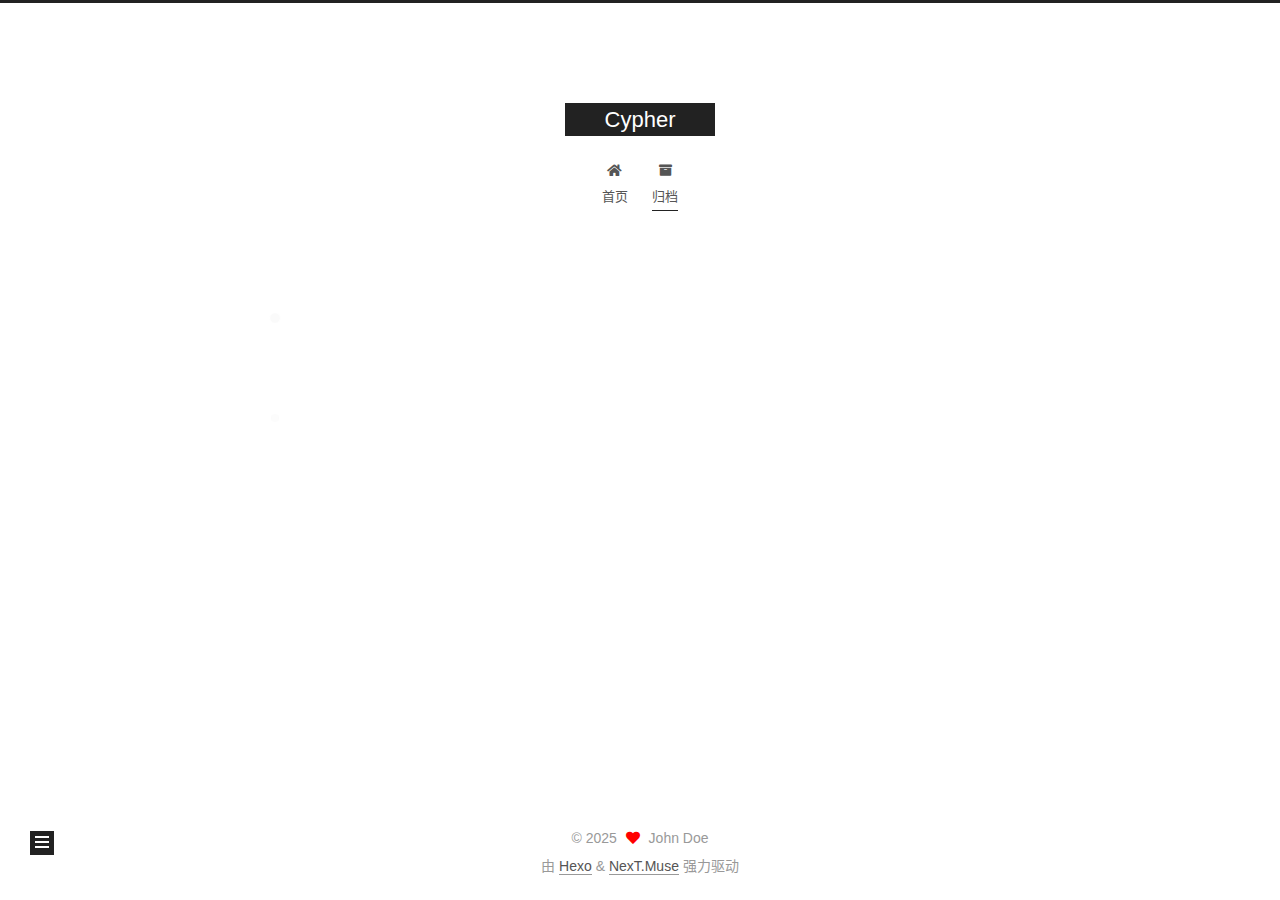
==== archives/index.html @ 7cb5dd93 "Site updated: 2025-03-25 13:28:14" ====
<!DOCTYPE html>
<html lang="zh-CN">
<head>
  <meta charset="UTF-8">
<meta name="viewport" content="width=device-width, initial-scale=1, maximum-scale=2">
<meta name="theme-color" content="#222">
<meta name="generator" content="Hexo 7.3.0">
  <link rel="apple-touch-icon" sizes="180x180" href="/images/apple-touch-icon-next.png">
  <link rel="icon" type="image/png" sizes="32x32" href="/images/favicon-32x32-next.png">
  <link rel="icon" type="image/png" sizes="16x16" href="/images/favicon-16x16-next.png">
  <link rel="mask-icon" href="/images/logo.svg" color="#222">

<link rel="stylesheet" href="/css/main.css">


<link rel="stylesheet" href="/lib/font-awesome/css/all.min.css">

<script id="hexo-configurations">
    var NexT = window.NexT || {};
    var CONFIG = {"hostname":"example.com","root":"/","scheme":"Muse","version":"7.8.0","exturl":false,"sidebar":{"position":"left","display":"post","padding":18,"offset":12,"onmobile":false},"copycode":{"enable":false,"show_result":false,"style":null},"back2top":{"enable":true,"sidebar":false,"scrollpercent":false},"bookmark":{"enable":false,"color":"#222","save":"auto"},"fancybox":false,"mediumzoom":false,"lazyload":false,"pangu":false,"comments":{"style":"tabs","active":null,"storage":true,"lazyload":false,"nav":null},"algolia":{"hits":{"per_page":10},"labels":{"input_placeholder":"Search for Posts","hits_empty":"We didn't find any results for the search: ${query}","hits_stats":"${hits} results found in ${time} ms"}},"localsearch":{"enable":false,"trigger":"auto","top_n_per_article":1,"unescape":false,"preload":false},"motion":{"enable":true,"async":false,"transition":{"post_block":"fadeIn","post_header":"slideDownIn","post_body":"slideDownIn","coll_header":"slideLeftIn","sidebar":"slideUpIn"}}};
  </script>

  <meta property="og:type" content="website">
<meta property="og:title" content="Cypher">
<meta property="og:url" content="http://example.com/archives/index.html">
<meta property="og:site_name" content="Cypher">
<meta property="og:locale" content="zh_CN">
<meta property="article:author" content="John Doe">
<meta name="twitter:card" content="summary">

<link rel="canonical" href="http://example.com/archives/">


<script id="page-configurations">
  // https://hexo.io/docs/variables.html
  CONFIG.page = {
    sidebar: "",
    isHome : false,
    isPost : false,
    lang   : 'zh-CN'
  };
</script>

  <title>归档 | Cypher</title>
  






  <noscript>
  <style>
  .use-motion .brand,
  .use-motion .menu-item,
  .sidebar-inner,
  .use-motion .post-block,
  .use-motion .pagination,
  .use-motion .comments,
  .use-motion .post-header,
  .use-motion .post-body,
  .use-motion .collection-header { opacity: initial; }

  .use-motion .site-title,
  .use-motion .site-subtitle {
    opacity: initial;
    top: initial;
  }

  .use-motion .logo-line-before i { left: initial; }
  .use-motion .logo-line-after i { right: initial; }
  </style>
</noscript>

</head>

<body itemscope itemtype="http://schema.org/WebPage">
  <div class="container use-motion">
    <div class="headband"></div>

    <header class="header" itemscope itemtype="http://schema.org/WPHeader">
      <div class="header-inner"><div class="site-brand-container">
  <div class="site-nav-toggle">
    <div class="toggle" aria-label="切换导航栏">
      <span class="toggle-line toggle-line-first"></span>
      <span class="toggle-line toggle-line-middle"></span>
      <span class="toggle-line toggle-line-last"></span>
    </div>
  </div>

  <div class="site-meta">

    <a href="/" class="brand" rel="start">
      <span class="logo-line-before"><i></i></span>
      <h1 class="site-title">Cypher</h1>
      <span class="logo-line-after"><i></i></span>
    </a>
  </div>

  <div class="site-nav-right">
    <div class="toggle popup-trigger">
    </div>
  </div>
</div>




<nav class="site-nav">
  <ul id="menu" class="main-menu menu">
        <li class="menu-item menu-item-home">

    <a href="/" rel="section"><i class="fa fa-home fa-fw"></i>首页</a>

  </li>
        <li class="menu-item menu-item-archives">

    <a href="/archives/" rel="section"><i class="fa fa-archive fa-fw"></i>归档</a>

  </li>
  </ul>
</nav>




</div>
    </header>

    
  <div class="back-to-top">
    <i class="fa fa-arrow-up"></i>
    <span>0%</span>
  </div>


    <main class="main">
      <div class="main-inner">
        <div class="content-wrap">
          

          <div class="content archive">
            

  
  
  
  <div class="post-block">
    <div class="posts-collapse">
      <div class="collection-title">
        <span class="collection-header">嗯..! 目前共计 2 篇日志。 继续努力。</span>
      </div>

      
    <div class="collection-year">
      <span class="collection-header">2025</span>
    </div>

  <article itemscope itemtype="http://schema.org/Article">
    <header class="post-header">

      <div class="post-meta">
        <time itemprop="dateCreated"
              datetime="2025-03-24T23:47:18+08:00"
              content="2025-03-24">
          03-24
        </time>
      </div>

      <div class="post-title">
          <a class="post-title-link" href="/2025/03/24/first-blog/" itemprop="url">
            <span itemprop="name">first blog</span>
          </a>
      </div>

    </header>
  </article>

  <article itemscope itemtype="http://schema.org/Article">
    <header class="post-header">

      <div class="post-meta">
        <time itemprop="dateCreated"
              datetime="2025-03-24T23:26:18+08:00"
              content="2025-03-24">
          03-24
        </time>
      </div>

      <div class="post-title">
          <a class="post-title-link" href="/2025/03/24/hello-world/" itemprop="url">
            <span itemprop="name">Hello World</span>
          </a>
      </div>

    </header>
  </article>


    </div>
  </div>
  
  
  

  



          </div>
          

<script>
  window.addEventListener('tabs:register', () => {
    let { activeClass } = CONFIG.comments;
    if (CONFIG.comments.storage) {
      activeClass = localStorage.getItem('comments_active') || activeClass;
    }
    if (activeClass) {
      let activeTab = document.querySelector(`a[href="#comment-${activeClass}"]`);
      if (activeTab) {
        activeTab.click();
      }
    }
  });
  if (CONFIG.comments.storage) {
    window.addEventListener('tabs:click', event => {
      if (!event.target.matches('.tabs-comment .tab-content .tab-pane')) return;
      let commentClass = event.target.classList[1];
      localStorage.setItem('comments_active', commentClass);
    });
  }
</script>

        </div>
          
  
  <div class="toggle sidebar-toggle">
    <span class="toggle-line toggle-line-first"></span>
    <span class="toggle-line toggle-line-middle"></span>
    <span class="toggle-line toggle-line-last"></span>
  </div>

  <aside class="sidebar">
    <div class="sidebar-inner">

      <ul class="sidebar-nav motion-element">
        <li class="sidebar-nav-toc">
          文章目录
        </li>
        <li class="sidebar-nav-overview">
          站点概览
        </li>
      </ul>

      <!--noindex-->
      <div class="post-toc-wrap sidebar-panel">
      </div>
      <!--/noindex-->

      <div class="site-overview-wrap sidebar-panel">
        <div class="site-author motion-element" itemprop="author" itemscope itemtype="http://schema.org/Person">
  <p class="site-author-name" itemprop="name">John Doe</p>
  <div class="site-description" itemprop="description"></div>
</div>
<div class="site-state-wrap motion-element">
  <nav class="site-state">
      <div class="site-state-item site-state-posts">
          <a href="/archives/">
        
          <span class="site-state-item-count">2</span>
          <span class="site-state-item-name">日志</span>
        </a>
      </div>
  </nav>
</div>



      </div>

    </div>
  </aside>
  <div id="sidebar-dimmer"></div>


      </div>
    </main>

    <footer class="footer">
      <div class="footer-inner">
        

        

<div class="copyright">
  
  &copy; 
  <span itemprop="copyrightYear">2025</span>
  <span class="with-love">
    <i class="fa fa-heart"></i>
  </span>
  <span class="author" itemprop="copyrightHolder">John Doe</span>
</div>
  <div class="powered-by">由 <a href="https://hexo.io/" class="theme-link" rel="noopener" target="_blank">Hexo</a> & <a href="https://muse.theme-next.org/" class="theme-link" rel="noopener" target="_blank">NexT.Muse</a> 强力驱动
  </div>

        








      </div>
    </footer>
  </div>

  
  <script src="/lib/anime.min.js"></script>
  <script src="/lib/velocity/velocity.min.js"></script>
  <script src="/lib/velocity/velocity.ui.min.js"></script>

<script src="/js/utils.js"></script>

<script src="/js/motion.js"></script>


<script src="/js/schemes/muse.js"></script>


<script src="/js/next-boot.js"></script>




  















  

  

</body>
</html>
---- css/main.css ----
:root {
  --body-bg-color: #fff;
  --content-bg-color: #fff;
  --card-bg-color: #f5f5f5;
  --text-color: #555;
  --blockquote-color: #666;
  --link-color: #555;
  --link-hover-color: #222;
  --brand-color: #fff;
  --brand-hover-color: #fff;
  --table-row-odd-bg-color: #f9f9f9;
  --table-row-hover-bg-color: #f5f5f5;
  --menu-item-bg-color: #f5f5f5;
  --btn-default-bg: #222;
  --btn-default-color: #fff;
  --btn-default-border-color: #222;
  --btn-default-hover-bg: #fff;
  --btn-default-hover-color: #222;
  --btn-default-hover-border-color: #222;
}
html {
  line-height: 1.15; /* 1 */
  -webkit-text-size-adjust: 100%; /* 2 */
}
body {
  margin: 0;
}
main {
  display: block;
}
h1 {
  font-size: 2em;
  margin: 0.67em 0;
}
hr {
  box-sizing: content-box; /* 1 */
  height: 0; /* 1 */
  overflow: visible; /* 2 */
}
pre {
  font-family: monospace, monospace; /* 1 */
  font-size: 1em; /* 2 */
}
a {
  background: transparent;
}
abbr[title] {
  border-bottom: none; /* 1 */
  text-decoration: underline; /* 2 */
  text-decoration: underline dotted; /* 2 */
}
b,
strong {
  font-weight: bolder;
}
code,
kbd,
samp {
  font-family: monospace, monospace; /* 1 */
  font-size: 1em; /* 2 */
}
small {
  font-size: 80%;
}
sub,
sup {
  font-size: 75%;
  line-height: 0;
  position: relative;
  vertical-align: baseline;
}
sub {
  bottom: -0.25em;
}
sup {
  top: -0.5em;
}
img {
  border-style: none;
}
button,
input,
optgroup,
select,
textarea {
  font-family: inherit; /* 1 */
  font-size: 100%; /* 1 */
  line-height: 1.15; /* 1 */
  margin: 0; /* 2 */
}
button,
input {
/* 1 */
  overflow: visible;
}
button,
select {
/* 1 */
  text-transform: none;
}
button,
[type='button'],
[type='reset'],
[type='submit'] {
  -webkit-appearance: button;
}
button::-moz-focus-inner,
[type='button']::-moz-focus-inner,
[type='reset']::-moz-focus-inner,
[type='submit']::-moz-focus-inner {
  border-style: none;
  padding: 0;
}
button:-moz-focusring,
[type='button']:-moz-focusring,
[type='reset']:-moz-focusring,
[type='submit']:-moz-focusring {
  outline: 1px dotted ButtonText;
}
fieldset {
  padding: 0.35em 0.75em 0.625em;
}
legend {
  box-sizing: border-box; /* 1 */
  color: inherit; /* 2 */
  display: table; /* 1 */
  max-width: 100%; /* 1 */
  padding: 0; /* 3 */
  white-space: normal; /* 1 */
}
progress {
  vertical-align: baseline;
}
textarea {
  overflow: auto;
}
[type='checkbox'],
[type='radio'] {
  box-sizing: border-box; /* 1 */
  padding: 0; /* 2 */
}
[type='number']::-webkit-inner-spin-button,
[type='number']::-webkit-outer-spin-button {
  height: auto;
}
[type='search'] {
  outline-offset: -2px; /* 2 */
  -webkit-appearance: textfield; /* 1 */
}
[type='search']::-webkit-search-decoration {
  -webkit-appearance: none;
}
::-webkit-file-upload-button {
  font: inherit; /* 2 */
  -webkit-appearance: button; /* 1 */
}
details {
  display: block;
}
summary {
  display: list-item;
}
template {
  display: none;
}
[hidden] {
  display: none;
}
::selection {
  background: #262a30;
  color: #eee;
}
html,
body {
  height: 100%;
}
body {
  background: var(--body-bg-color);
  color: var(--text-color);
  font-family: 'Lato', "PingFang SC", "Microsoft YaHei", sans-serif;
  font-size: 1em;
  line-height: 2;
}
@media (max-width: 991px) {
  body {
    padding-left: 0 !important;
    padding-right: 0 !important;
  }
}
h1,
h2,
h3,
h4,
h5,
h6 {
  font-family: 'Lato', "PingFang SC", "Microsoft YaHei", sans-serif;
  font-weight: bold;
  line-height: 1.5;
  margin: 20px 0 15px;
}
h1 {
  font-size: 1.5em;
}
h2 {
  font-size: 1.375em;
}
h3 {
  font-size: 1.25em;
}
h4 {
  font-size: 1.125em;
}
h5 {
  font-size: 1em;
}
h6 {
  font-size: 0.875em;
}
p {
  margin: 0 0 20px 0;
}
a,
span.exturl {
  border-bottom: 1px solid #999;
  color: var(--link-color);
  outline: 0;
  text-decoration: none;
  overflow-wrap: break-word;
  word-wrap: break-word;
  cursor: pointer;
}
a:hover,
span.exturl:hover {
  border-bottom-color: var(--link-hover-color);
  color: var(--link-hover-color);
}
iframe,
img,
video {
  display: block;
  margin-left: auto;
  margin-right: auto;
  max-width: 100%;
}
hr {
  background-image: repeating-linear-gradient(-45deg, #ddd, #ddd 4px, transparent 4px, transparent 8px);
  border: 0;
  height: 3px;
  margin: 40px 0;
}
blockquote {
  border-left: 4px solid #ddd;
  color: var(--blockquote-color);
  margin: 0;
  padding: 0 15px;
}
blockquote cite::before {
  content: '-';
  padding: 0 5px;
}
dt {
  font-weight: bold;
}
dd {
  margin: 0;
  padding: 0;
}
kbd {
  background-color: #f5f5f5;
  background-image: linear-gradient(#eee, #fff, #eee);
  border: 1px solid #ccc;
  border-radius: 0.2em;
  box-shadow: 0.1em 0.1em 0.2em rgba(0,0,0,0.1);
  color: #555;
  font-family: inherit;
  padding: 0.1em 0.3em;
  white-space: nowrap;
}
.table-container {
  overflow: auto;
}
table {
  border-collapse: collapse;
  border-spacing: 0;
  font-size: 0.875em;
  margin: 0 0 20px 0;
  width: 100%;
}
tbody tr:nth-of-type(odd) {
  background: var(--table-row-odd-bg-color);
}
tbody tr:hover {
  background: var(--table-row-hover-bg-color);
}
caption,
th,
td {
  font-weight: normal;
  padding: 8px;
  vertical-align: middle;
}
th,
td {
  border: 1px solid #ddd;
  border-bottom: 3px solid #ddd;
}
th {
  font-weight: 700;
  padding-bottom: 10px;
}
td {
  border-bottom-width: 1px;
}
.btn {
  background: var(--btn-default-bg);
  border: 2px solid var(--btn-default-border-color);
  border-radius: 0;
  color: var(--btn-default-color);
  display: inline-block;
  font-size: 0.875em;
  line-height: 2;
  padding: 0 20px;
  text-decoration: none;
  transition-property: background-color;
  transition-delay: 0s;
  transition-duration: 0.2s;
  transition-timing-function: ease-in-out;
}
.btn:hover {
  background: var(--btn-default-hover-bg);
  border-color: var(--btn-default-hover-border-color);
  color: var(--btn-default-hover-color);
}
.btn + .btn {
  margin: 0 0 8px 8px;
}
.btn .fa-fw {
  text-align: left;
  width: 1.285714285714286em;
}
.toggle {
  line-height: 0;
}
.toggle .toggle-line {
  background: #fff;
  display: inline-block;
  height: 2px;
  left: 0;
  position: relative;
  top: 0;
  transition: all 0.4s;
  vertical-align: top;
  width: 100%;
}
.toggle .toggle-line:not(:first-child) {
  margin-top: 3px;
}
.toggle.toggle-arrow .toggle-line-first {
  left: 50%;
  top: 2px;
  transform: rotate(45deg);
  width: 50%;
}
.toggle.toggle-arrow .toggle-line-middle {
  left: 2px;
  width: 90%;
}
.toggle.toggle-arrow .toggle-line-last {
  left: 50%;
  top: -2px;
  transform: rotate(-45deg);
  width: 50%;
}
.toggle.toggle-close .toggle-line-first {
  transform: rotate(-45deg);
  top: 5px;
}
.toggle.toggle-close .toggle-line-middle {
  opacity: 0;
}
.toggle.toggle-close .toggle-line-last {
  transform: rotate(45deg);
  top: -5px;
}
.highlight,
pre {
  background: #f7f7f7;
  color: #4d4d4c;
  line-height: 1.6;
  margin: 0 auto 20px;
}
pre,
code {
  font-family: consolas, Menlo, monospace, "PingFang SC", "Microsoft YaHei";
}
code {
  background: #eee;
  border-radius: 3px;
  color: #555;
  padding: 2px 4px;
  overflow-wrap: break-word;
  word-wrap: break-word;
}
.highlight *::selection {
  background: #d6d6d6;
}
.highlight pre {
  border: 0;
  margin: 0;
  padding: 10px 0;
}
.highlight table {
  border: 0;
  margin: 0;
  width: auto;
}
.highlight td {
  border: 0;
  padding: 0;
}
.highlight figcaption {
  background: #eff2f3;
  color: #4d4d4c;
  display: flex;
  font-size: 0.875em;
  justify-content: space-between;
  line-height: 1.2;
  padding: 0.5em;
}
.highlight figcaption a {
  color: #4d4d4c;
}
.highlight figcaption a:hover {
  border-bottom-color: #4d4d4c;
}
.highlight .gutter {
  -moz-user-select: none;
  -ms-user-select: none;
  -webkit-user-select: none;
  user-select: none;
}
.highlight .gutter pre {
  background: #eff2f3;
  color: #869194;
  padding-left: 10px;
  padding-right: 10px;
  text-align: right;
}
.highlight .code pre {
  background: #f7f7f7;
  padding-left: 10px;
  width: 100%;
}
.gist table {
  width: auto;
}
.gist table td {
  border: 0;
}
pre {
  overflow: auto;
  padding: 10px;
}
pre code {
  background: none;
  color: #4d4d4c;
  font-size: 0.875em;
  padding: 0;
  text-shadow: none;
}
pre .deletion {
  background: #fdd;
}
pre .addition {
  background: #dfd;
}
pre .meta {
  color: #eab700;
  -moz-user-select: none;
  -ms-user-select: none;
  -webkit-user-select: none;
  user-select: none;
}
pre .comment {
  color: #8e908c;
}
pre .variable,
pre .attribute,
pre .tag,
pre .name,
pre .regexp,
pre .ruby .constant,
pre .xml .tag .title,
pre .xml .pi,
pre .xml .doctype,
pre .html .doctype,
pre .css .id,
pre .css .class,
pre .css .pseudo {
  color: #c82829;
}
pre .number,
pre .preprocessor,
pre .built_in,
pre .builtin-name,
pre .literal,
pre .params,
pre .constant,
pre .command {
  color: #f5871f;
}
pre .ruby .class .title,
pre .css .rules .attribute,
pre .string,
pre .symbol,
pre .value,
pre .inheritance,
pre .header,
pre .ruby .symbol,
pre .xml .cdata,
pre .special,
pre .formula {
  color: #718c00;
}
pre .title,
pre .css .hexcolor {
  color: #3e999f;
}
pre .function,
pre .python .decorator,
pre .python .title,
pre .ruby .function .title,
pre .ruby .title .keyword,
pre .perl .sub,
pre .javascript .title,
pre .coffeescript .title {
  color: #4271ae;
}
pre .keyword,
pre .javascript .function {
  color: #8959a8;
}
.blockquote-center {
  border-left: none;
  margin: 40px 0;
  padding: 0;
  position: relative;
  text-align: center;
}
.blockquote-center .fa {
  display: block;
  opacity: 0.6;
  position: absolute;
  width: 100%;
}
.blockquote-center .fa-quote-left {
  border-top: 1px solid #ccc;
  text-align: left;
  top: -20px;
}
.blockquote-center .fa-quote-right {
  border-bottom: 1px solid #ccc;
  text-align: right;
  bottom: -20px;
}
.blockquote-center p,
.blockquote-center div {
  text-align: center;
}
.post-body .group-picture img {
  margin: 0 auto;
  padding: 0 3px;
}
.group-picture-row {
  margin-bottom: 6px;
  overflow: hidden;
}
.group-picture-column {
  float: left;
  margin-bottom: 10px;
}
.post-body .label {
  color: #555;
  display: inline;
  padding: 0 2px;
}
.post-body .label.default {
  background: #f0f0f0;
}
.post-body .label.primary {
  background: #efe6f7;
}
.post-body .label.info {
  background: #e5f2f8;
}
.post-body .label.success {
  background: #e7f4e9;
}
.post-body .label.warning {
  background: #fcf6e1;
}
.post-body .label.danger {
  background: #fae8eb;
}
.post-body .tabs {
  margin-bottom: 20px;
}
.post-body .tabs,
.tabs-comment {
  display: block;
  padding-top: 10px;
  position: relative;
}
.post-body .tabs ul.nav-tabs,
.tabs-comment ul.nav-tabs {
  display: flex;
  flex-wrap: wrap;
  margin: 0;
  margin-bottom: -1px;
  padding: 0;
}
@media (max-width: 413px) {
  .post-body .tabs ul.nav-tabs,
  .tabs-comment ul.nav-tabs {
    display: block;
    margin-bottom: 5px;
  }
}
.post-body .tabs ul.nav-tabs li.tab,
.tabs-comment ul.nav-tabs li.tab {
  border-bottom: 1px solid #ddd;
  border-left: 1px solid transparent;
  border-right: 1px solid transparent;
  border-top: 3px solid transparent;
  flex-grow: 1;
  list-style-type: none;
  border-radius: 0 0 0 0;
}
@media (max-width: 413px) {
  .post-body .tabs ul.nav-tabs li.tab,
  .tabs-comment ul.nav-tabs li.tab {
    border-bottom: 1px solid transparent;
    border-left: 3px solid transparent;
    border-right: 1px solid transparent;
    border-top: 1px solid transparent;
  }
}
@media (max-width: 413px) {
  .post-body .tabs ul.nav-tabs li.tab,
  .tabs-comment ul.nav-tabs li.tab {
    border-radius: 0;
  }
}
.post-body .tabs ul.nav-tabs li.tab a,
.tabs-comment ul.nav-tabs li.tab a {
  border-bottom: initial;
  display: block;
  line-height: 1.8;
  outline: 0;
  padding: 0.25em 0.75em;
  text-align: center;
  transition-delay: 0s;
  transition-duration: 0.2s;
  transition-timing-function: ease-out;
}
.post-body .tabs ul.nav-tabs li.tab a i,
.tabs-comment ul.nav-tabs li.tab a i {
  width: 1.285714285714286em;
}
.post-body .tabs ul.nav-tabs li.tab.active,
.tabs-comment ul.nav-tabs li.tab.active {
  border-bottom: 1px solid transparent;
  border-left: 1px solid #ddd;
  border-right: 1px solid #ddd;
  border-top: 3px solid #fc6423;
}
@media (max-width: 413px) {
  .post-body .tabs ul.nav-tabs li.tab.active,
  .tabs-comment ul.nav-tabs li.tab.active {
    border-bottom: 1px solid #ddd;
    border-left: 3px solid #fc6423;
    border-right: 1px solid #ddd;
    border-top: 1px solid #ddd;
  }
}
.post-body .tabs ul.nav-tabs li.tab.active a,
.tabs-comment ul.nav-tabs li.tab.active a {
  color: var(--link-color);
  cursor: default;
}
.post-body .tabs .tab-content .tab-pane,
.tabs-comment .tab-content .tab-pane {
  border: 1px solid #ddd;
  border-top: 0;
  padding: 20px 20px 0 20px;
  border-radius: 0;
}
.post-body .tabs .tab-content .tab-pane:not(.active),
.tabs-comment .tab-content .tab-pane:not(.active) {
  display: none;
}
.post-body .tabs .tab-content .tab-pane.active,
.tabs-comment .tab-content .tab-pane.active {
  display: block;
}
.post-body .tabs .tab-content .tab-pane.active:nth-of-type(1),
.tabs-comment .tab-content .tab-pane.active:nth-of-type(1) {
  border-radius: 0 0 0 0;
}
@media (max-width: 413px) {
  .post-body .tabs .tab-content .tab-pane.active:nth-of-type(1),
  .tabs-comment .tab-content .tab-pane.active:nth-of-type(1) {
    border-radius: 0;
  }
}
.post-body .note {
  border-radius: 3px;
  margin-bottom: 20px;
  padding: 1em;
  position: relative;
  border: 1px solid #eee;
  border-left-width: 5px;
}
.post-body .note h2,
.post-body .note h3,
.post-body .note h4,
.post-body .note h5,
.post-body .note h6 {
  margin-top: 0;
  border-bottom: initial;
  margin-bottom: 0;
  padding-top: 0;
}
.post-body .note p:first-child,
.post-body .note ul:first-child,
.post-body .note ol:first-child,
.post-body .note table:first-child,
.post-body .note pre:first-child,
.post-body .note blockquote:first-child,
.post-body .note img:first-child {
  margin-top: 0;
}
.post-body .note p:last-child,
.post-body .note ul:last-child,
.post-body .note ol:last-child,
.post-body .note table:last-child,
.post-body .note pre:last-child,
.post-body .note blockquote:last-child,
.post-body .note img:last-child {
  margin-bottom: 0;
}
.post-body .note.default {
  border-left-color: #777;
}
.post-body .note.default h2,
.post-body .note.default h3,
.post-body .note.default h4,
.post-body .note.default h5,
.post-body .note.default h6 {
  color: #777;
}
.post-body .note.primary {
  border-left-color: #6f42c1;
}
.post-body .note.primary h2,
.post-body .note.primary h3,
.post-body .note.primary h4,
.post-body .note.primary h5,
.post-body .note.primary h6 {
  color: #6f42c1;
}
.post-body .note.info {
  border-left-color: #428bca;
}
.post-body .note.info h2,
.post-body .note.info h3,
.post-body .note.info h4,
.post-body .note.info h5,
.post-body .note.info h6 {
  color: #428bca;
}
.post-body .note.success {
  border-left-color: #5cb85c;
}
.post-body .note.success h2,
.post-body .note.success h3,
.post-body .note.success h4,
.post-body .note.success h5,
.post-body .note.success h6 {
  color: #5cb85c;
}
.post-body .note.warning {
  border-left-color: #f0ad4e;
}
.post-body .note.warning h2,
.post-body .note.warning h3,
.post-body .note.warning h4,
.post-body .note.warning h5,
.post-body .note.warning h6 {
  color: #f0ad4e;
}
.post-body .note.danger {
  border-left-color: #d9534f;
}
.post-body .note.danger h2,
.post-body .note.danger h3,
.post-body .note.danger h4,
.post-body .note.danger h5,
.post-body .note.danger h6 {
  color: #d9534f;
}
.pagination .prev,
.pagination .next,
.pagination .page-number,
.pagination .space {
  display: inline-block;
  margin: 0 10px;
  padding: 0 11px;
  position: relative;
  top: -1px;
}
@media (max-width: 767px) {
  .pagination .prev,
  .pagination .next,
  .pagination .page-number,
  .pagination .space {
    margin: 0 5px;
  }
}
.pagination {
  border-top: 1px solid #eee;
  margin: 120px 0 0;
  text-align: center;
}
.pagination .prev,
.pagination .next,
.pagination .page-number {
  border-bottom: 0;
  border-top: 1px solid #eee;
  transition-property: border-color;
  transition-delay: 0s;
  transition-duration: 0.2s;
  transition-timing-function: ease-in-out;
}
.pagination .prev:hover,
.pagination .next:hover,
.pagination .page-number:hover {
  border-top-color: #222;
}
.pagination .space {
  margin: 0;
  padding: 0;
}
.pagination .prev {
  margin-left: 0;
}
.pagination .next {
  margin-right: 0;
}
.pagination .page-number.current {
  background: #ccc;
  border-top-color: #ccc;
  color: #fff;
}
@media (max-width: 767px) {
  .pagination {
    border-top: none;
  }
  .pagination .prev,
  .pagination .next,
  .pagination .page-number {
    border-bottom: 1px solid #eee;
    border-top: 0;
    margin-bottom: 10px;
    padding: 0 10px;
  }
  .pagination .prev:hover,
  .pagination .next:hover,
  .pagination .page-number:hover {
    border-bottom-color: #222;
  }
}
.comments {
  margin-top: 60px;
  overflow: hidden;
}
.comment-button-group {
  display: flex;
  flex-wrap: wrap-reverse;
  justify-content: center;
  margin: 1em 0;
}
.comment-button-group .comment-button {
  margin: 0.1em 0.2em;
}
.comment-button-group .comment-button.active {
  background: var(--btn-default-hover-bg);
  border-color: var(--btn-default-hover-border-color);
  color: var(--btn-default-hover-color);
}
.comment-position {
  display: none;
}
.comment-position.active {
  display: block;
}
.tabs-comment {
  background: var(--content-bg-color);
  margin-top: 4em;
  padding-top: 0;
}
.tabs-comment .comments {
  border: 0;
  box-shadow: none;
  margin-top: 0;
  padding-top: 0;
}
.container {
  min-height: 100%;
  position: relative;
}
.main-inner {
  margin: 0 auto;
  width: 700px;
}
@media (min-width: 1200px) {
  .main-inner {
    width: 800px;
  }
}
@media (min-width: 1600px) {
  .main-inner {
    width: 900px;
  }
}
@media (max-width: 767px) {
  .content-wrap {
    padding: 0 20px;
  }
}
.header {
  background: transparent;
}
.header-inner {
  margin: 0 auto;
  width: 700px;
}
@media (min-width: 1200px) {
  .header-inner {
    width: 800px;
  }
}
@media (min-width: 1600px) {
  .header-inner {
    width: 900px;
  }
}
.site-brand-container {
  display: flex;
  flex-shrink: 0;
  padding: 0 10px;
}
.headband {
  background: #222;
  height: 3px;
}
.site-meta {
  flex-grow: 1;
  text-align: center;
}
@media (max-width: 767px) {
  .site-meta {
    text-align: center;
  }
}
.brand {
  border-bottom: none;
  color: var(--brand-color);
  display: inline-block;
  line-height: 1.375em;
  padding: 0 40px;
  position: relative;
}
.brand:hover {
  color: var(--brand-hover-color);
}
.site-title {
  font-family: 'Lato', "PingFang SC", "Microsoft YaHei", sans-serif;
  font-size: 1.375em;
  font-weight: normal;
  margin: 0;
}
.site-subtitle {
  color: #999;
  font-size: 0.8125em;
  margin: 10px 0;
}
.use-motion .brand {
  opacity: 0;
}
.use-motion .site-title,
.use-motion .site-subtitle,
.use-motion .custom-logo-image {
  opacity: 0;
  position: relative;
  top: -10px;
}
.site-nav-toggle,
.site-nav-right {
  display: none;
}
@media (max-width: 767px) {
  .site-nav-toggle,
  .site-nav-right {
    display: flex;
    flex-direction: column;
    justify-content: center;
  }
}
.site-nav-toggle .toggle,
.site-nav-right .toggle {
  color: var(--text-color);
  padding: 10px;
  width: 22px;
}
.site-nav-toggle .toggle .toggle-line,
.site-nav-right .toggle .toggle-line {
  background: var(--text-color);
  border-radius: 1px;
}
.site-nav {
  display: block;
}
@media (max-width: 767px) {
  .site-nav {
    clear: both;
    display: none;
  }
}
.site-nav.site-nav-on {
  display: block;
}
.menu {
  margin-top: 20px;
  padding-left: 0;
  text-align: center;
}
.menu-item {
  display: inline-block;
  list-style: none;
  margin: 0 10px;
}
@media (max-width: 767px) {
  .menu-item {
    display: block;
    margin-top: 10px;
  }
  .menu-item.menu-item-search {
    display: none;
  }
}
.menu-item a,
.menu-item span.exturl {
  border-bottom: 0;
  display: block;
  font-size: 0.8125em;
  transition-property: border-color;
  transition-delay: 0s;
  transition-duration: 0.2s;
  transition-timing-function: ease-in-out;
}
@media (hover: none) {
  .menu-item a:hover,
  .menu-item span.exturl:hover {
    border-bottom-color: transparent !important;
  }
}
.menu-item .fa,
.menu-item .fab,
.menu-item .far,
.menu-item .fas {
  margin-right: 8px;
}
.menu-item .badge {
  display: inline-block;
  font-weight: bold;
  line-height: 1;
  margin-left: 0.35em;
  margin-top: 0.35em;
  text-align: center;
  white-space: nowrap;
}
@media (max-width: 767px) {
  .menu-item .badge {
    float: right;
    margin-left: 0;
  }
}
.menu-item-active a,
.menu .menu-item a:hover,
.menu .menu-item span.exturl:hover {
  background: var(--menu-item-bg-color);
}
.use-motion .menu-item {
  opacity: 0;
}
.sidebar {
  background: #222;
  bottom: 0;
  box-shadow: inset 0 2px 6px #000;
  position: fixed;
  top: 0;
}
@media (max-width: 991px) {
  .sidebar {
    display: none;
  }
}
.sidebar-inner {
  color: #999;
  padding: 18px 10px;
  text-align: center;
}
.cc-license {
  margin-top: 10px;
  text-align: center;
}
.cc-license .cc-opacity {
  border-bottom: none;
  opacity: 0.7;
}
.cc-license .cc-opacity:hover {
  opacity: 0.9;
}
.cc-license img {
  display: inline-block;
}
.site-author-image {
  border: 2px solid #333;
  display: block;
  margin: 0 auto;
  max-width: 96px;
  padding: 2px;
}
.site-author-name {
  color: #f5f5f5;
  font-weight: normal;
  margin: 5px 0 0;
  text-align: center;
}
.site-description {
  color: #999;
  font-size: 1em;
  margin-top: 5px;
  text-align: center;
}
.links-of-author {
  margin-top: 15px;
}
.links-of-author a,
.links-of-author span.exturl {
  border-bottom-color: #555;
  display: inline-block;
  font-size: 0.8125em;
  margin-bottom: 10px;
  margin-right: 10px;
  vertical-align: middle;
}
.links-of-author a::before,
.links-of-author span.exturl::before {
  background: #059644;
  border-radius: 50%;
  content: ' ';
  display: inline-block;
  height: 4px;
  margin-right: 3px;
  vertical-align: middle;
  width: 4px;
}
.sidebar-button {
  margin-top: 15px;
}
.sidebar-button a {
  border: 1px solid #fc6423;
  border-radius: 4px;
  color: #fc6423;
  display: inline-block;
  padding: 0 15px;
}
.sidebar-button a .fa,
.sidebar-button a .fab,
.sidebar-button a .far,
.sidebar-button a .fas {
  margin-right: 5px;
}
.sidebar-button a:hover {
  background: #fc6423;
  border: 1px solid #fc6423;
  color: #fff;
}
.sidebar-button a:hover .fa,
.sidebar-button a:hover .fab,
.sidebar-button a:hover .far,
.sidebar-button a:hover .fas {
  color: #fff;
}
.links-of-blogroll {
  font-size: 0.8125em;
  margin-top: 10px;
}
.links-of-blogroll-title {
  font-size: 0.875em;
  font-weight: 600;
  margin-top: 0;
}
.links-of-blogroll-list {
  list-style: none;
  margin: 0;
  padding: 0;
}
#sidebar-dimmer {
  display: none;
}
@media (max-width: 767px) {
  #sidebar-dimmer {
    background: #000;
    display: block;
    height: 100%;
    left: 100%;
    opacity: 0;
    position: fixed;
    top: 0;
    width: 100%;
    z-index: 1100;
  }
  .sidebar-active + #sidebar-dimmer {
    opacity: 0.7;
    transform: translateX(-100%);
    transition: opacity 0.5s;
  }
}
.sidebar-nav {
  margin: 0;
  padding-bottom: 20px;
  padding-left: 0;
}
.sidebar-nav li {
  border-bottom: 1px solid transparent;
  color: #666;
  cursor: pointer;
  display: inline-block;
  font-size: 0.875em;
}
.sidebar-nav li.sidebar-nav-overview {
  margin-left: 10px;
}
.sidebar-nav li:hover {
  color: #f5f5f5;
}
.sidebar-nav .sidebar-nav-active {
  border-bottom-color: #87daff;
  color: #87daff;
}
.sidebar-nav .sidebar-nav-active:hover {
  color: #87daff;
}
.sidebar-panel {
  display: none;
  overflow-x: hidden;
  overflow-y: auto;
}
.sidebar-panel-active {
  display: block;
}
.sidebar-toggle {
  background: #222;
  bottom: 45px;
  cursor: pointer;
  height: 14px;
  left: 30px;
  padding: 5px;
  position: fixed;
  width: 14px;
  z-index: 1300;
}
@media (max-width: 991px) {
  .sidebar-toggle {
    left: 20px;
    opacity: 0.8;
    display: none;
  }
}
.sidebar-toggle:hover .toggle-line {
  background: #87daff;
}
.post-toc {
  font-size: 0.875em;
}
.post-toc ol {
  list-style: none;
  margin: 0;
  padding: 0 2px 5px 10px;
  text-align: left;
}
.post-toc ol > ol {
  padding-left: 0;
}
.post-toc ol a {
  transition-property: all;
  transition-delay: 0s;
  transition-duration: 0.2s;
  transition-timing-function: ease-in-out;
}
.post-toc .nav-item {
  line-height: 1.8;
  overflow: hidden;
  text-overflow: ellipsis;
  white-space: nowrap;
}
.post-toc .nav .nav-child {
  display: none;
}
.post-toc .nav .active > .nav-child {
  display: block;
}
.post-toc .nav .active-current > .nav-child {
  display: block;
}
.post-toc .nav .active-current > .nav-child > .nav-item {
  display: block;
}
.post-toc .nav .active > a {
  border-bottom-color: #87daff;
  color: #87daff;
}
.post-toc .nav .active-current > a {
  color: #87daff;
}
.post-toc .nav .active-current > a:hover {
  color: #87daff;
}
.site-state {
  display: flex;
  justify-content: center;
  line-height: 1.4;
  margin-top: 10px;
  overflow: hidden;
  text-align: center;
  white-space: nowrap;
}
.site-state-item {
  padding: 0 15px;
}
.site-state-item:not(:first-child) {
  border-left: 1px solid #333;
}
.site-state-item a {
  border-bottom: none;
}
.site-state-item-count {
  display: block;
  font-size: 1.25em;
  font-weight: 600;
  text-align: center;
}
.site-state-item-name {
  color: inherit;
  font-size: 0.875em;
}
.footer {
  color: #999;
  font-size: 0.875em;
  padding: 20px 0;
}
.footer.footer-fixed {
  bottom: 0;
  left: 0;
  position: absolute;
  right: 0;
}
.footer-inner {
  box-sizing: border-box;
  margin: 0 auto;
  text-align: center;
  width: 700px;
}
@media (min-width: 1200px) {
  .footer-inner {
    width: 800px;
  }
}
@media (min-width: 1600px) {
  .footer-inner {
    width: 900px;
  }
}
.languages {
  display: inline-block;
  font-size: 1.125em;
  position: relative;
}
.languages .lang-select-label span {
  margin: 0 0.5em;
}
.languages .lang-select {
  height: 100%;
  left: 0;
  opacity: 0;
  position: absolute;
  top: 0;
  width: 100%;
}
.with-love {
  color: #ff0000;
  display: inline-block;
  margin: 0 5px;
}
.powered-by,
.theme-info {
  display: inline-block;
}
@-moz-keyframes iconAnimate {
  0%, 100% {
    transform: scale(1);
  }
  10%, 30% {
    transform: scale(0.9);
  }
  20%, 40%, 60%, 80% {
    transform: scale(1.1);
  }
  50%, 70% {
    transform: scale(1.1);
  }
}
@-webkit-keyframes iconAnimate {
  0%, 100% {
    transform: scale(1);
  }
  10%, 30% {
    transform: scale(0.9);
  }
  20%, 40%, 60%, 80% {
    transform: scale(1.1);
  }
  50%, 70% {
    transform: scale(1.1);
  }
}
@-o-keyframes iconAnimate {
  0%, 100% {
    transform: scale(1);
  }
  10%, 30% {
    transform: scale(0.9);
  }
  20%, 40%, 60%, 80% {
    transform: scale(1.1);
  }
  50%, 70% {
    transform: scale(1.1);
  }
}
@keyframes iconAnimate {
  0%, 100% {
    transform: scale(1);
  }
  10%, 30% {
    transform: scale(0.9);
  }
  20%, 40%, 60%, 80% {
    transform: scale(1.1);
  }
  50%, 70% {
    transform: scale(1.1);
  }
}
.back-to-top {
  font-size: 12px;
  text-align: center;
  transition-delay: 0s;
  transition-duration: 0.2s;
  transition-timing-function: ease-in-out;
}
.back-to-top {
  background: #222;
  bottom: -100px;
  box-sizing: border-box;
  color: #fff;
  cursor: pointer;
  left: 30px;
  opacity: 1;
  padding: 0 6px;
  position: fixed;
  transition-property: bottom;
  z-index: 1300;
  width: 24px;
}
.back-to-top span {
  display: none;
}
.back-to-top:hover {
  color: #87daff;
}
.back-to-top.back-to-top-on {
  bottom: 19px;
}
@media (max-width: 991px) {
  .back-to-top {
    left: 20px;
    opacity: 0.8;
  }
}
.post-body {
  font-family: 'Lato', "PingFang SC", "Microsoft YaHei", sans-serif;
  overflow-wrap: break-word;
  word-wrap: break-word;
}
@media (min-width: 1200px) {
  .post-body {
    font-size: 1.125em;
  }
}
.post-body .exturl .fa {
  font-size: 0.875em;
  margin-left: 4px;
}
.post-body .image-caption,
.post-body .figure .caption {
  color: #999;
  font-size: 0.875em;
  font-weight: bold;
  line-height: 1;
  margin: -20px auto 15px;
  text-align: center;
}
.post-sticky-flag {
  display: inline-block;
  transform: rotate(30deg);
}
.post-button {
  margin-top: 40px;
  text-align: center;
}
.use-motion .post-block,
.use-motion .pagination,
.use-motion .comments {
  opacity: 0;
}
.use-motion .post-header {
  opacity: 0;
}
.use-motion .post-body {
  opacity: 0;
}
.use-motion .collection-header {
  opacity: 0;
}
.posts-collapse {
  margin-left: 35px;
  position: relative;
}
@media (max-width: 767px) {
  .posts-collapse {
    margin-left: 0px;
    margin-right: 0px;
  }
}
.posts-collapse .collection-title {
  font-size: 1.125em;
  position: relative;
}
.posts-collapse .collection-title::before {
  background: #999;
  border: 1px solid #fff;
  border-radius: 50%;
  content: ' ';
  height: 10px;
  left: 0;
  margin-left: -6px;
  margin-top: -4px;
  position: absolute;
  top: 50%;
  width: 10px;
}
.posts-collapse .collection-year {
  font-size: 1.5em;
  font-weight: bold;
  margin: 60px 0;
  position: relative;
}
.posts-collapse .collection-year::before {
  background: #bbb;
  border-radius: 50%;
  content: ' ';
  height: 8px;
  left: 0;
  margin-left: -4px;
  margin-top: -4px;
  position: absolute;
  top: 50%;
  width: 8px;
}
.posts-collapse .collection-header {
  display: block;
  margin: 0 0 0 20px;
}
.posts-collapse .collection-header small {
  color: #bbb;
  margin-left: 5px;
}
.posts-collapse .post-header {
  border-bottom: 1px dashed #ccc;
  margin: 30px 0;
  padding-left: 15px;
  position: relative;
  transition-property: border;
  transition-delay: 0s;
  transition-duration: 0.2s;
  transition-timing-function: ease-in-out;
}
.posts-collapse .post-header::before {
  background: #bbb;
  border: 1px solid #fff;
  border-radius: 50%;
  content: ' ';
  height: 6px;
  left: 0;
  margin-left: -4px;
  position: absolute;
  top: 0.75em;
  transition-property: background;
  width: 6px;
  transition-delay: 0s;
  transition-duration: 0.2s;
  transition-timing-function: ease-in-out;
}
.posts-collapse .post-header:hover {
  border-bottom-color: #666;
}
.posts-collapse .post-header:hover::before {
  background: #222;
}
.posts-collapse .post-meta {
  display: inline;
  font-size: 0.75em;
  margin-right: 10px;
}
.posts-collapse .post-title {
  display: inline;
}
.posts-collapse .post-title a,
.posts-collapse .post-title span.exturl {
  border-bottom: none;
  color: var(--link-color);
}
.posts-collapse .post-title .fa-external-link-alt {
  font-size: 0.875em;
  margin-left: 5px;
}
.posts-collapse::before {
  background: #f5f5f5;
  content: ' ';
  height: 100%;
  left: 0;
  margin-left: -2px;
  position: absolute;
  top: 1.25em;
  width: 4px;
}
.post-eof {
  background: #ccc;
  height: 1px;
  margin: 80px auto 60px;
  text-align: center;
  width: 8%;
}
.post-block:last-of-type .post-eof {
  display: none;
}
.content {
  padding-top: 40px;
}
@media (min-width: 992px) {
  .post-body {
    text-align: justify;
  }
}
@media (max-width: 991px) {
  .post-body {
    text-align: justify;
  }
}
.post-body h1,
.post-body h2,
.post-body h3,
.post-body h4,
.post-body h5,
.post-body h6 {
  padding-top: 10px;
}
.post-body h1 .header-anchor,
.post-body h2 .header-anchor,
.post-body h3 .header-anchor,
.post-body h4 .header-anchor,
.post-body h5 .header-anchor,
.post-body h6 .header-anchor {
  border-bottom-style: none;
  color: #ccc;
  float: right;
  margin-left: 10px;
  visibility: hidden;
}
.post-body h1 .header-anchor:hover,
.post-body h2 .header-anchor:hover,
.post-body h3 .header-anchor:hover,
.post-body h4 .header-anchor:hover,
.post-body h5 .header-anchor:hover,
.post-body h6 .header-anchor:hover {
  color: inherit;
}
.post-body h1:hover .header-anchor,
.post-body h2:hover .header-anchor,
.post-body h3:hover .header-anchor,
.post-body h4:hover .header-anchor,
.post-body h5:hover .header-anchor,
.post-body h6:hover .header-anchor {
  visibility: visible;
}
.post-body iframe,
.post-body img,
.post-body video {
  margin-bottom: 20px;
}
.post-body .video-container {
  height: 0;
  margin-bottom: 20px;
  overflow: hidden;
  padding-top: 75%;
  position: relative;
  width: 100%;
}
.post-body .video-container iframe,
.post-body .video-container object,
.post-body .video-container embed {
  height: 100%;
  left: 0;
  margin: 0;
  position: absolute;
  top: 0;
  width: 100%;
}
.post-gallery {
  align-items: center;
  display: grid;
  grid-gap: 10px;
  grid-template-columns: 1fr 1fr 1fr;
  margin-bottom: 20px;
}
@media (max-width: 767px) {
  .post-gallery {
    grid-template-columns: 1fr 1fr;
  }
}
.post-gallery a {
  border: 0;
}
.post-gallery img {
  margin: 0;
}
.posts-expand .post-header {
  font-size: 1.125em;
}
.posts-expand .post-title {
  font-size: 1.5em;
  font-weight: normal;
  margin: initial;
  text-align: center;
  overflow-wrap: break-word;
  word-wrap: break-word;
}
.posts-expand .post-title-link {
  border-bottom: none;
  color: var(--link-color);
  display: inline-block;
  position: relative;
  vertical-align: top;
}
.posts-expand .post-title-link::before {
  background: var(--link-color);
  bottom: 0;
  content: '';
  height: 2px;
  left: 0;
  position: absolute;
  transform: scaleX(0);
  visibility: hidden;
  width: 100%;
  transition-delay: 0s;
  transition-duration: 0.2s;
  transition-timing-function: ease-in-out;
}
.posts-expand .post-title-link:hover::before {
  transform: scaleX(1);
  visibility: visible;
}
.posts-expand .post-title-link .fa-external-link-alt {
  font-size: 0.875em;
  margin-left: 5px;
}
.posts-expand .post-meta {
  color: #999;
  font-family: 'Lato', "PingFang SC", "Microsoft YaHei", sans-serif;
  font-size: 0.75em;
  margin: 3px 0 60px 0;
  text-align: center;
}
.posts-expand .post-meta .post-description {
  font-size: 0.875em;
  margin-top: 2px;
}
.posts-expand .post-meta time {
  border-bottom: 1px dashed #999;
  cursor: pointer;
}
.post-meta .post-meta-item + .post-meta-item::before {
  content: '|';
  margin: 0 0.5em;
}
.post-meta-divider {
  margin: 0 0.5em;
}
.post-meta-item-icon {
  margin-right: 3px;
}
@media (max-width: 991px) {
  .post-meta-item-icon {
    display: inline-block;
  }
}
@media (max-width: 991px) {
  .post-meta-item-text {
    display: none;
  }
}
.post-nav {
  border-top: 1px solid #eee;
  display: flex;
  justify-content: space-between;
  margin-top: 15px;
  padding: 10px 5px 0;
}
.post-nav-item {
  flex: 1;
}
.post-nav-item a {
  border-bottom: none;
  display: block;
  font-size: 0.875em;
  line-height: 1.6;
  position: relative;
}
.post-nav-item a:active {
  top: 2px;
}
.post-nav-item .fa {
  font-size: 0.75em;
}
.post-nav-item:first-child {
  margin-right: 15px;
}
.post-nav-item:first-child .fa {
  margin-right: 5px;
}
.post-nav-item:last-child {
  margin-left: 15px;
  text-align: right;
}
.post-nav-item:last-child .fa {
  margin-left: 5px;
}
.rtl.post-body p,
.rtl.post-body a,
.rtl.post-body h1,
.rtl.post-body h2,
.rtl.post-body h3,
.rtl.post-body h4,
.rtl.post-body h5,
.rtl.post-body h6,
.rtl.post-body li,
.rtl.post-body ul,
.rtl.post-body ol {
  direction: rtl;
  font-family: UKIJ Ekran;
}
.rtl.post-title {
  font-family: UKIJ Ekran;
}
.post-tags {
  margin-top: 40px;
  text-align: center;
}
.post-tags a {
  display: inline-block;
  font-size: 0.8125em;
}
.post-tags a:not(:last-child) {
  margin-right: 10px;
}
.post-widgets {
  border-top: 1px solid #eee;
  margin-top: 15px;
  text-align: center;
}
.wp_rating {
  height: 20px;
  line-height: 20px;
  margin-top: 10px;
  padding-top: 6px;
  text-align: center;
}
.social-like {
  display: flex;
  font-size: 0.875em;
  justify-content: center;
  text-align: center;
}
.reward-container {
  margin: 20px auto;
  padding: 10px 0;
  text-align: center;
  width: 90%;
}
.reward-container button {
  background: transparent;
  border: 1px solid #fc6423;
  border-radius: 0;
  color: #fc6423;
  cursor: pointer;
  line-height: 2;
  outline: 0;
  padding: 0 15px;
  vertical-align: text-top;
}
.reward-container button:hover {
  background: #fc6423;
  border: 1px solid transparent;
  color: #fa9366;
}
#qr {
  padding-top: 20px;
}
#qr a {
  border: 0;
}
#qr img {
  display: inline-block;
  margin: 0.8em 2em 0 2em;
  max-width: 100%;
  width: 180px;
}
#qr p {
  text-align: center;
}
.category-all-page .category-all-title {
  text-align: center;
}
.category-all-page .category-all {
  margin-top: 20px;
}
.category-all-page .category-list {
  list-style: none;
  margin: 0;
  padding: 0;
}
.category-all-page .category-list-item {
  margin: 5px 10px;
}
.category-all-page .category-list-count {
  color: #bbb;
}
.category-all-page .category-list-count::before {
  content: ' (';
  display: inline;
}
.category-all-page .category-list-count::after {
  content: ') ';
  display: inline;
}
.category-all-page .category-list-child {
  padding-left: 10px;
}
.event-list {
  padding: 0;
}
.event-list hr {
  background: #222;
  margin: 20px 0 45px 0;
}
.event-list hr::after {
  background: #222;
  color: #fff;
  content: 'NOW';
  display: inline-block;
  font-weight: bold;
  padding: 0 5px;
  text-align: right;
}
.event-list .event {
  background: #222;
  margin: 20px 0;
  min-height: 40px;
  padding: 15px 0 15px 10px;
}
.event-list .event .event-summary {
  color: #fff;
  margin: 0;
  padding-bottom: 3px;
}
.event-list .event .event-summary::before {
  animation: dot-flash 1s alternate infinite ease-in-out;
  color: #fff;
  content: '\f111';
  display: inline-block;
  font-size: 10px;
  margin-right: 25px;
  vertical-align: middle;
  font-family: 'Font Awesome 5 Free';
  font-weight: 900;
}
.event-list .event .event-relative-time {
  color: #bbb;
  display: inline-block;
  font-size: 12px;
  font-weight: normal;
  padding-left: 12px;
}
.event-list .event .event-details {
  color: #fff;
  display: block;
  line-height: 18px;
  margin-left: 56px;
  padding-bottom: 6px;
  padding-top: 3px;
  text-indent: -24px;
}
.event-list .event .event-details::before {
  color: #fff;
  display: inline-block;
  margin-right: 9px;
  text-align: center;
  text-indent: 0;
  width: 14px;
  font-family: 'Font Awesome 5 Free';
  font-weight: 900;
}
.event-list .event .event-details.event-location::before {
  content: '\f041';
}
.event-list .event .event-details.event-duration::before {
  content: '\f017';
}
.event-list .event-past {
  background: #f5f5f5;
}
.event-list .event-past .event-summary,
.event-list .event-past .event-details {
  color: #bbb;
  opacity: 0.9;
}
.event-list .event-past .event-summary::before,
.event-list .event-past .event-details::before {
  animation: none;
  color: #bbb;
}
@-moz-keyframes dot-flash {
  from {
    opacity: 1;
    transform: scale(1);
  }
  to {
    opacity: 0;
    transform: scale(0.8);
  }
}
@-webkit-keyframes dot-flash {
  from {
    opacity: 1;
    transform: scale(1);
  }
  to {
    opacity: 0;
    transform: scale(0.8);
  }
}
@-o-keyframes dot-flash {
  from {
    opacity: 1;
    transform: scale(1);
  }
  to {
    opacity: 0;
    transform: scale(0.8);
  }
}
@keyframes dot-flash {
  from {
    opacity: 1;
    transform: scale(1);
  }
  to {
    opacity: 0;
    transform: scale(0.8);
  }
}
ul.breadcrumb {
  font-size: 0.75em;
  list-style: none;
  margin: 1em 0;
  padding: 0 2em;
  text-align: center;
}
ul.breadcrumb li {
  display: inline;
}
ul.breadcrumb li + li::before {
  content: '/\00a0';
  font-weight: normal;
  padding: 0.5em;
}
ul.breadcrumb li + li:last-child {
  font-weight: bold;
}
.tag-cloud {
  text-align: center;
}
.tag-cloud a {
  display: inline-block;
  margin: 10px;
}
.tag-cloud a:hover {
  color: var(--link-hover-color) !important;
}
@media (max-width: 767px) {
  .header-inner,
  .main-inner,
  .footer-inner {
    width: auto;
  }
}
.header-inner {
  padding-top: 100px;
}
@media (max-width: 767px) {
  .header-inner {
    padding-top: 50px;
  }
}
.main-inner {
  padding-bottom: 60px;
}
.content {
  padding-top: 70px;
}
@media (max-width: 767px) {
  .content {
    padding-top: 35px;
  }
}
embed {
  display: block;
  margin: 0 auto 25px auto;
}
.custom-logo .site-meta-headline {
  text-align: center;
}
.custom-logo .site-title {
  color: #222;
  margin: 10px auto 0;
}
.custom-logo .site-title a {
  border: 0;
}
.custom-logo-image {
  background: #fff;
  margin: 0 auto;
  max-width: 150px;
  padding: 5px;
}
.brand {
  background: var(--btn-default-bg);
}
@media (max-width: 767px) {
  .site-nav {
    border-bottom: 1px solid #ddd;
    border-top: 1px solid #ddd;
    left: 0;
    margin: 0;
    padding: 0;
    width: 100%;
  }
}
@media (max-width: 767px) {
  .menu {
    text-align: left;
  }
}
.menu-item-active a,
.menu .menu-item a:hover,
.menu .menu-item span.exturl:hover {
  background: transparent;
  border-bottom: 1px solid var(--link-hover-color) !important;
}
@media (max-width: 767px) {
  .menu-item-active a,
  .menu .menu-item a:hover,
  .menu .menu-item span.exturl:hover {
    border-bottom: 1px dotted #ddd !important;
  }
}
@media (max-width: 767px) {
  .menu .menu-item {
    margin: 0 10px;
  }
}
.menu .menu-item a,
.menu .menu-item span.exturl {
  border-bottom: 1px solid transparent;
}
@media (max-width: 767px) {
  .menu .menu-item a,
  .menu .menu-item span.exturl {
    padding: 5px 10px;
  }
}
@media (min-width: 768px) {
  .menu .menu-item .fa,
  .menu .menu-item .fab,
  .menu .menu-item .far,
  .menu .menu-item .fas {
    display: block;
    line-height: 2;
    margin-right: 0;
    width: 100%;
  }
}
.menu .menu-item .badge {
  background: #eee;
  padding: 1px 4px;
}
.sub-menu {
  margin: 10px 0;
}
.sub-menu .menu-item {
  display: inline-block;
}
.sidebar {
  left: -320px;
}
.sidebar.sidebar-active {
  left: 0;
}
.sidebar {
  width: 320px;
  z-index: 1200;
  transition-delay: 0s;
  transition-duration: 0.2s;
  transition-timing-function: ease-out;
}
.sidebar a,
.sidebar span.exturl {
  border-bottom-color: #555;
  color: #999;
}
.sidebar a:hover,
.sidebar span.exturl:hover {
  border-bottom-color: #eee;
  color: #eee;
}
.links-of-blogroll-item {
  padding: 2px 10px;
}
.links-of-blogroll-item a,
.links-of-blogroll-item span.exturl {
  box-sizing: border-box;
  display: inline-block;
  max-width: 280px;
  overflow: hidden;
  text-overflow: ellipsis;
  white-space: nowrap;
}
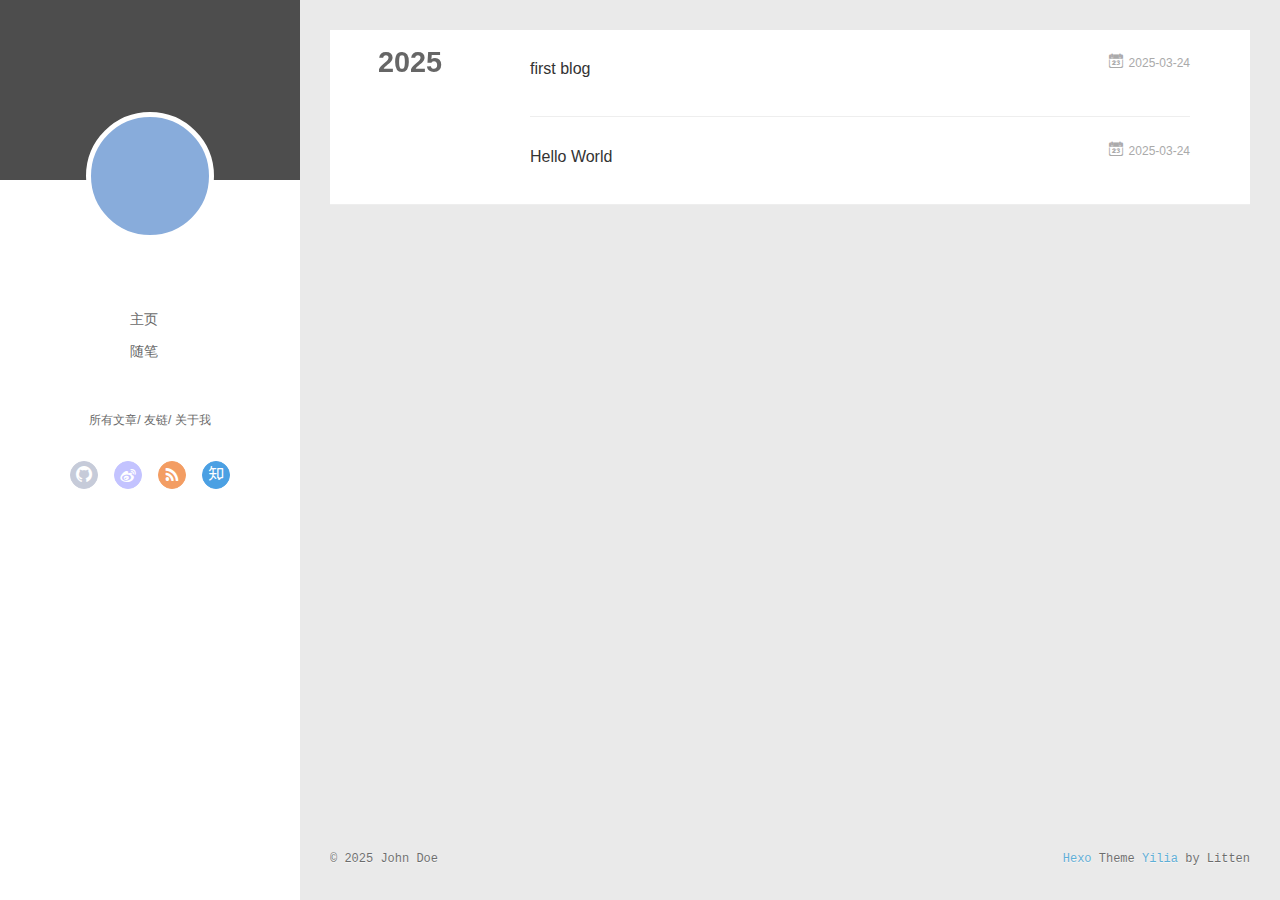
==== commit 28bf3124: "Site updated: 2025-03-25 21:23:23" ====
--- a/archives/index.html
+++ b/archives/index.html
@@ -1,360 +1,470 @@
-<!DOCTYPE html>
-<html lang="zh-CN">
-<head>
-  <meta charset="UTF-8">
-<meta name="viewport" content="width=device-width, initial-scale=1, maximum-scale=2">
-<meta name="theme-color" content="#222">
-<meta name="generator" content="Hexo 7.3.0">
-  <link rel="apple-touch-icon" sizes="180x180" href="/images/apple-touch-icon-next.png">
-  <link rel="icon" type="image/png" sizes="32x32" href="/images/favicon-32x32-next.png">
-  <link rel="icon" type="image/png" sizes="16x16" href="/images/favicon-16x16-next.png">
-  <link rel="mask-icon" href="/images/logo.svg" color="#222">
-
-<link rel="stylesheet" href="/css/main.css">
-
-
-<link rel="stylesheet" href="/lib/font-awesome/css/all.min.css">
-
-<script id="hexo-configurations">
-    var NexT = window.NexT || {};
-    var CONFIG = {"hostname":"example.com","root":"/","scheme":"Muse","version":"7.8.0","exturl":false,"sidebar":{"position":"left","display":"post","padding":18,"offset":12,"onmobile":false},"copycode":{"enable":false,"show_result":false,"style":null},"back2top":{"enable":true,"sidebar":false,"scrollpercent":false},"bookmark":{"enable":false,"color":"#222","save":"auto"},"fancybox":false,"mediumzoom":false,"lazyload":false,"pangu":false,"comments":{"style":"tabs","active":null,"storage":true,"lazyload":false,"nav":null},"algolia":{"hits":{"per_page":10},"labels":{"input_placeholder":"Search for Posts","hits_empty":"We didn't find any results for the search: ${query}","hits_stats":"${hits} results found in ${time} ms"}},"localsearch":{"enable":false,"trigger":"auto","top_n_per_article":1,"unescape":false,"preload":false},"motion":{"enable":true,"async":false,"transition":{"post_block":"fadeIn","post_header":"slideDownIn","post_body":"slideDownIn","coll_header":"slideLeftIn","sidebar":"slideUpIn"}}};
-  </script>
-
+<!DOCTYPE html>
+<html>
+<head>
+  <meta charset="utf-8">
+  
+  <meta name="renderer" content="webkit">
+  <meta http-equiv="X-UA-Compatible" content="IE=edge" >
+  <link rel="dns-prefetch" href="http://CYPHER912.github.io">
+  <title>Archives | Cypher</title>
+  <meta name="viewport" content="width=device-width, initial-scale=1, maximum-scale=1">
   <meta property="og:type" content="website">
 <meta property="og:title" content="Cypher">
-<meta property="og:url" content="http://example.com/archives/index.html">
+<meta property="og:url" content="http://cypher912.github.io/archives/index.html">
 <meta property="og:site_name" content="Cypher">
 <meta property="og:locale" content="zh_CN">
 <meta property="article:author" content="John Doe">
-<meta name="twitter:card" content="summary">
-
-<link rel="canonical" href="http://example.com/archives/">
-
-
-<script id="page-configurations">
-  // https://hexo.io/docs/variables.html
-  CONFIG.page = {
-    sidebar: "",
-    isHome : false,
-    isPost : false,
-    lang   : 'zh-CN'
-  };
-</script>
-
-  <title>归档 | Cypher</title>
-  
-
-
-
-
-
-
-  <noscript>
-  <style>
-  .use-motion .brand,
-  .use-motion .menu-item,
-  .sidebar-inner,
-  .use-motion .post-block,
-  .use-motion .pagination,
-  .use-motion .comments,
-  .use-motion .post-header,
-  .use-motion .post-body,
-  .use-motion .collection-header { opacity: initial; }
-
-  .use-motion .site-title,
-  .use-motion .site-subtitle {
-    opacity: initial;
-    top: initial;
-  }
-
-  .use-motion .logo-line-before i { left: initial; }
-  .use-motion .logo-line-after i { right: initial; }
+<meta name="twitter:card" content="summary">
+  
+    <link rel="alternative" href="/atom.xml" title="Cypher" type="application/atom+xml">
+  
+  
+    <link rel="icon" href="/favicon.png">
+  
+  <link rel="stylesheet" type="text/css" href="/./main.0cf68a.css">
+  <style type="text/css">
+  
+    #container.show {
+      background: linear-gradient(200deg,#a0cfe4,#e8c37e);
+    }
   </style>
-</noscript>
-
-</head>
-
-<body itemscope itemtype="http://schema.org/WebPage">
-  <div class="container use-motion">
-    <div class="headband"></div>
-
-    <header class="header" itemscope itemtype="http://schema.org/WPHeader">
-      <div class="header-inner"><div class="site-brand-container">
-  <div class="site-nav-toggle">
-    <div class="toggle" aria-label="切换导航栏">
-      <span class="toggle-line toggle-line-first"></span>
-      <span class="toggle-line toggle-line-middle"></span>
-      <span class="toggle-line toggle-line-last"></span>
+  
+
+  
+
+<meta name="generator" content="Hexo 7.3.0"></head>
+
+<body>
+  <div id="container" q-class="show:isCtnShow">
+    <canvas id="anm-canvas" class="anm-canvas"></canvas>
+    <div class="left-col" q-class="show:isShow">
+      
+<div class="overlay" style="background: #4d4d4d"></div>
+<div class="intrude-less">
+	<header id="header" class="inner">
+		<a href="/" class="profilepic">
+			<img src="" class="js-avatar">
+		</a>
+		<hgroup>
+		  <h1 class="header-author"><a href="/"></a></h1>
+		</hgroup>
+		
+
+		<nav class="header-menu">
+			<ul>
+			
+				<li><a href="/">主页</a></li>
+	        
+				<li><a href="/tags/%E9%9A%8F%E7%AC%94/">随笔</a></li>
+	        
+			</ul>
+		</nav>
+		<nav class="header-smart-menu">
+    		
+    			
+    			<a q-on="click: openSlider(e, 'innerArchive')" href="javascript:void(0)">所有文章</a>
+    			
+            
+    			
+    			<a q-on="click: openSlider(e, 'friends')" href="javascript:void(0)">友链</a>
+    			
+            
+    			
+    			<a q-on="click: openSlider(e, 'aboutme')" href="javascript:void(0)">关于我</a>
+    			
+            
+		</nav>
+		<nav class="header-nav">
+			<div class="social">
+				
+					<a class="github" target="_blank" href="#" title="github"><i class="icon-github"></i></a>
+		        
+					<a class="weibo" target="_blank" href="#" title="weibo"><i class="icon-weibo"></i></a>
+		        
+					<a class="rss" target="_blank" href="#" title="rss"><i class="icon-rss"></i></a>
+		        
+					<a class="zhihu" target="_blank" href="#" title="zhihu"><i class="icon-zhihu"></i></a>
+		        
+			</div>
+		</nav>
+	</header>		
+</div>
+
     </div>
-  </div>
-
-  <div class="site-meta">
-
-    <a href="/" class="brand" rel="start">
-      <span class="logo-line-before"><i></i></span>
-      <h1 class="site-title">Cypher</h1>
-      <span class="logo-line-after"><i></i></span>
-    </a>
-  </div>
-
-  <div class="site-nav-right">
-    <div class="toggle popup-trigger">
+    <div class="mid-col" q-class="show:isShow,hide:isShow|isFalse">
+      
+<nav id="mobile-nav">
+  	<div class="overlay js-overlay" style="background: #4d4d4d"></div>
+	<div class="btnctn js-mobile-btnctn">
+  		<div class="slider-trigger list" q-on="click: openSlider(e)"><i class="icon icon-sort"></i></div>
+	</div>
+	<div class="intrude-less">
+		<header id="header" class="inner">
+			<div class="profilepic">
+				<img src="" class="js-avatar">
+			</div>
+			<hgroup>
+			  <h1 class="header-author js-header-author"></h1>
+			</hgroup>
+			
+			
+			
+				
+			
+				
+			
+			
+			
+			<nav class="header-nav">
+				<div class="social">
+					
+						<a class="github" target="_blank" href="#" title="github"><i class="icon-github"></i></a>
+			        
+						<a class="weibo" target="_blank" href="#" title="weibo"><i class="icon-weibo"></i></a>
+			        
+						<a class="rss" target="_blank" href="#" title="rss"><i class="icon-rss"></i></a>
+			        
+						<a class="zhihu" target="_blank" href="#" title="zhihu"><i class="icon-zhihu"></i></a>
+			        
+				</div>
+			</nav>
+
+			<nav class="header-menu js-header-menu">
+				<ul style="width: 50%">
+				
+				
+					<li style="width: 50%"><a href="/">主页</a></li>
+		        
+					<li style="width: 50%"><a href="/tags/%E9%9A%8F%E7%AC%94/">随笔</a></li>
+		        
+				</ul>
+			</nav>
+		</header>				
+	</div>
+	<div class="mobile-mask" style="display:none" q-show="isShow"></div>
+</nav>
+
+      <div id="wrapper" class="body-wrap">
+        <div class="menu-l">
+          <div class="canvas-wrap">
+            <canvas data-colors="#eaeaea" data-sectionHeight="100" data-contentId="js-content" id="myCanvas1" class="anm-canvas"></canvas>
+          </div>
+          <div id="js-content" class="content-ll">
+            
+  
+  
+    
+    
+      
+      
+      <section class="archives-wrap">
+        <div class="archive-year-wrap">
+          <a href="/archives/2025" class="archive-year">2025</a>
+        </div>
+        <div class="archives">
+    
+    <article class="archive-article archive-type-post">
+  <div class="archive-article-inner">
+    <header class="archive-article-header">
+      	<div class="article-meta">
+	      	<a href="/2025/03/24/first-blog/" class="archive-article-date">
+  	<time datetime="2025-03-24T15:47:18.000Z" itemprop="datePublished"><i class="icon-calendar icon"></i>2025-03-24</time>
+</a>
+        </div>
+    	 
+  
+    <h1 itemprop="name">
+      <a class="archive-article-title" href="/2025/03/24/first-blog/">first blog</a>
+    </h1>
+  
+
+        <div class="article-info info-on-right">
+          
+          
+
+        </div>
+        <div class="clearfix"></div>
+    </header>
+  </div>
+</article>
+  
+    
+    
+    <article class="archive-article archive-type-post">
+  <div class="archive-article-inner">
+    <header class="archive-article-header">
+      	<div class="article-meta">
+	      	<a href="/2025/03/24/hello-world/" class="archive-article-date">
+  	<time datetime="2025-03-24T15:26:18.782Z" itemprop="datePublished"><i class="icon-calendar icon"></i>2025-03-24</time>
+</a>
+        </div>
+    	 
+  
+    <h1 itemprop="name">
+      <a class="archive-article-title" href="/2025/03/24/hello-world/">Hello World</a>
+    </h1>
+  
+
+        <div class="article-info info-on-right">
+          
+          
+
+        </div>
+        <div class="clearfix"></div>
+    </header>
+  </div>
+</article>
+  
+  
+    </div></section>
+  
+
+    
+
+
+          </div>
+        </div>
+      </div>
+      <footer id="footer">
+  <div class="outer">
+    <div id="footer-info">
+    	<div class="footer-left">
+    		&copy; 2025 John Doe
+    	</div>
+      	<div class="footer-right">
+      		<a href="http://hexo.io/" target="_blank">Hexo</a>  Theme <a href="https://github.com/litten/hexo-theme-yilia" target="_blank">Yilia</a> by Litten
+      	</div>
     </div>
   </div>
+</footer>
+    </div>
+    <script>
+	var yiliaConfig = {
+		mathjax: false,
+		isHome: false,
+		isPost: false,
+		isArchive: true,
+		isTag: false,
+		isCategory: false,
+		open_in_new: false,
+		toc_hide_index: true,
+		root: "/",
+		innerArchive: true,
+		showTags: false
+	}
+</script>
+
+<script>!function(t){function n(e){if(r[e])return r[e].exports;var i=r[e]={exports:{},id:e,loaded:!1};return t[e].call(i.exports,i,i.exports,n),i.loaded=!0,i.exports}var r={};n.m=t,n.c=r,n.p="./",n(0)}([function(t,n,r){r(195),t.exports=r(191)},function(t,n,r){var e=r(3),i=r(52),o=r(27),u=r(28),c=r(53),f="prototype",a=function(t,n,r){var s,l,h,v,p=t&a.F,d=t&a.G,y=t&a.S,g=t&a.P,b=t&a.B,m=d?e:y?e[n]||(e[n]={}):(e[n]||{})[f],x=d?i:i[n]||(i[n]={}),w=x[f]||(x[f]={});d&&(r=n);for(s in r)l=!p&&m&&void 0!==m[s],h=(l?m:r)[s],v=b&&l?c(h,e):g&&"function"==typeof h?c(Function.call,h):h,m&&u(m,s,h,t&a.U),x[s]!=h&&o(x,s,v),g&&w[s]!=h&&(w[s]=h)};e.core=i,a.F=1,a.G=2,a.S=4,a.P=8,a.B=16,a.W=32,a.U=64,a.R=128,t.exports=a},function(t,n,r){var e=r(6);t.exports=function(t){if(!e(t))throw TypeError(t+" is not an object!");return t}},function(t,n){var r=t.exports="undefined"!=typeof window&&window.Math==Math?window:"undefined"!=typeof self&&self.Math==Math?self:Function("return this")();"number"==typeof __g&&(__g=r)},function(t,n){t.exports=function(t){try{return!!t()}catch(t){return!0}}},function(t,n){var r=t.exports="undefined"!=typeof window&&window.Math==Math?window:"undefined"!=typeof self&&self.Math==Math?self:Function("return this")();"number"==typeof __g&&(__g=r)},function(t,n){t.exports=function(t){return"object"==typeof t?null!==t:"function"==typeof t}},function(t,n,r){var e=r(126)("wks"),i=r(76),o=r(3).Symbol,u="function"==typeof o;(t.exports=function(t){return e[t]||(e[t]=u&&o[t]||(u?o:i)("Symbol."+t))}).store=e},function(t,n){var r={}.hasOwnProperty;t.exports=function(t,n){return r.call(t,n)}},function(t,n,r){var e=r(94),i=r(33);t.exports=function(t){return e(i(t))}},function(t,n,r){t.exports=!r(4)(function(){return 7!=Object.defineProperty({},"a",{get:function(){return 7}}).a})},function(t,n,r){var e=r(2),i=r(167),o=r(50),u=Object.defineProperty;n.f=r(10)?Object.defineProperty:function(t,n,r){if(e(t),n=o(n,!0),e(r),i)try{return u(t,n,r)}catch(t){}if("get"in r||"set"in r)throw TypeError("Accessors not supported!");return"value"in r&&(t[n]=r.value),t}},function(t,n,r){t.exports=!r(18)(function(){return 7!=Object.defineProperty({},"a",{get:function(){return 7}}).a})},function(t,n,r){var e=r(14),i=r(22);t.exports=r(12)?function(t,n,r){return e.f(t,n,i(1,r))}:function(t,n,r){return t[n]=r,t}},function(t,n,r){var e=r(20),i=r(58),o=r(42),u=Object.defineProperty;n.f=r(12)?Object.defineProperty:function(t,n,r){if(e(t),n=o(n,!0),e(r),i)try{return u(t,n,r)}catch(t){}if("get"in r||"set"in r)throw TypeError("Accessors not supported!");return"value"in r&&(t[n]=r.value),t}},function(t,n,r){var e=r(40)("wks"),i=r(23),o=r(5).Symbol,u="function"==typeof o;(t.exports=function(t){return e[t]||(e[t]=u&&o[t]||(u?o:i)("Symbol."+t))}).store=e},function(t,n,r){var e=r(67),i=Math.min;t.exports=function(t){return t>0?i(e(t),9007199254740991):0}},function(t,n,r){var e=r(46);t.exports=function(t){return Object(e(t))}},function(t,n){t.exports=function(t){try{return!!t()}catch(t){return!0}}},function(t,n,r){var e=r(63),i=r(34);t.exports=Object.keys||function(t){return e(t,i)}},function(t,n,r){var e=r(21);t.exports=function(t){if(!e(t))throw TypeError(t+" is not an object!");return t}},function(t,n){t.exports=function(t){return"object"==typeof t?null!==t:"function"==typeof t}},function(t,n){t.exports=function(t,n){return{enumerable:!(1&t),configurable:!(2&t),writable:!(4&t),value:n}}},function(t,n){var r=0,e=Math.random();t.exports=function(t){return"Symbol(".concat(void 0===t?"":t,")_",(++r+e).toString(36))}},function(t,n){var r={}.hasOwnProperty;t.exports=function(t,n){return r.call(t,n)}},function(t,n){var r=t.exports={version:"2.4.0"};"number"==typeof __e&&(__e=r)},function(t,n){t.exports=function(t){if("function"!=typeof t)throw TypeError(t+" is not a function!");return t}},function(t,n,r){var e=r(11),i=r(66);t.exports=r(10)?function(t,n,r){return e.f(t,n,i(1,r))}:function(t,n,r){return t[n]=r,t}},function(t,n,r){var e=r(3),i=r(27),o=r(24),u=r(76)("src"),c="toString",f=Function[c],a=(""+f).split(c);r(52).inspectSource=function(t){return f.call(t)},(t.exports=function(t,n,r,c){var f="function"==typeof r;f&&(o(r,"name")||i(r,"name",n)),t[n]!==r&&(f&&(o(r,u)||i(r,u,t[n]?""+t[n]:a.join(String(n)))),t===e?t[n]=r:c?t[n]?t[n]=r:i(t,n,r):(delete t[n],i(t,n,r)))})(Function.prototype,c,function(){return"function"==typeof this&&this[u]||f.call(this)})},function(t,n,r){var e=r(1),i=r(4),o=r(46),u=function(t,n,r,e){var i=String(o(t)),u="<"+n;return""!==r&&(u+=" "+r+'="'+String(e).replace(/"/g,"&quot;")+'"'),u+">"+i+"</"+n+">"};t.exports=function(t,n){var r={};r[t]=n(u),e(e.P+e.F*i(function(){var n=""[t]('"');return n!==n.toLowerCase()||n.split('"').length>3}),"String",r)}},function(t,n,r){var e=r(115),i=r(46);t.exports=function(t){return e(i(t))}},function(t,n,r){var e=r(116),i=r(66),o=r(30),u=r(50),c=r(24),f=r(167),a=Object.getOwnPropertyDescriptor;n.f=r(10)?a:function(t,n){if(t=o(t),n=u(n,!0),f)try{return a(t,n)}catch(t){}if(c(t,n))return i(!e.f.call(t,n),t[n])}},function(t,n,r){var e=r(24),i=r(17),o=r(145)("IE_PROTO"),u=Object.prototype;t.exports=Object.getPrototypeOf||function(t){return t=i(t),e(t,o)?t[o]:"function"==typeof t.constructor&&t instanceof t.constructor?t.constructor.prototype:t instanceof Object?u:null}},function(t,n){t.exports=function(t){if(void 0==t)throw TypeError("Can't call method on  "+t);return t}},function(t,n){t.exports="constructor,hasOwnProperty,isPrototypeOf,propertyIsEnumerable,toLocaleString,toString,valueOf".split(",")},function(t,n){t.exports={}},function(t,n){t.exports=!0},function(t,n){n.f={}.propertyIsEnumerable},function(t,n,r){var e=r(14).f,i=r(8),o=r(15)("toStringTag");t.exports=function(t,n,r){t&&!i(t=r?t:t.prototype,o)&&e(t,o,{configurable:!0,value:n})}},function(t,n,r){var e=r(40)("keys"),i=r(23);t.exports=function(t){return e[t]||(e[t]=i(t))}},function(t,n,r){var e=r(5),i="__core-js_shared__",o=e[i]||(e[i]={});t.exports=function(t){return o[t]||(o[t]={})}},function(t,n){var r=Math.ceil,e=Math.floor;t.exports=function(t){return isNaN(t=+t)?0:(t>0?e:r)(t)}},function(t,n,r){var e=r(21);t.exports=function(t,n){if(!e(t))return t;var r,i;if(n&&"function"==typeof(r=t.toString)&&!e(i=r.call(t)))return i;if("function"==typeof(r=t.valueOf)&&!e(i=r.call(t)))return i;if(!n&&"function"==typeof(r=t.toString)&&!e(i=r.call(t)))return i;throw TypeError("Can't convert object to primitive value")}},function(t,n,r){var e=r(5),i=r(25),o=r(36),u=r(44),c=r(14).f;t.exports=function(t){var n=i.Symbol||(i.Symbol=o?{}:e.Symbol||{});"_"==t.charAt(0)||t in n||c(n,t,{value:u.f(t)})}},function(t,n,r){n.f=r(15)},function(t,n){var r={}.toString;t.exports=function(t){return r.call(t).slice(8,-1)}},function(t,n){t.exports=function(t){if(void 0==t)throw TypeError("Can't call method on  "+t);return t}},function(t,n,r){var e=r(4);t.exports=function(t,n){return!!t&&e(function(){n?t.call(null,function(){},1):t.call(null)})}},function(t,n,r){var e=r(53),i=r(115),o=r(17),u=r(16),c=r(203);t.exports=function(t,n){var r=1==t,f=2==t,a=3==t,s=4==t,l=6==t,h=5==t||l,v=n||c;return function(n,c,p){for(var d,y,g=o(n),b=i(g),m=e(c,p,3),x=u(b.length),w=0,S=r?v(n,x):f?v(n,0):void 0;x>w;w++)if((h||w in b)&&(d=b[w],y=m(d,w,g),t))if(r)S[w]=y;else if(y)switch(t){case 3:return!0;case 5:return d;case 6:return w;case 2:S.push(d)}else if(s)return!1;return l?-1:a||s?s:S}}},function(t,n,r){var e=r(1),i=r(52),o=r(4);t.exports=function(t,n){var r=(i.Object||{})[t]||Object[t],u={};u[t]=n(r),e(e.S+e.F*o(function(){r(1)}),"Object",u)}},function(t,n,r){var e=r(6);t.exports=function(t,n){if(!e(t))return t;var r,i;if(n&&"function"==typeof(r=t.toString)&&!e(i=r.call(t)))return i;if("function"==typeof(r=t.valueOf)&&!e(i=r.call(t)))return i;if(!n&&"function"==typeof(r=t.toString)&&!e(i=r.call(t)))return i;throw TypeError("Can't convert object to primitive value")}},function(t,n,r){var e=r(5),i=r(25),o=r(91),u=r(13),c="prototype",f=function(t,n,r){var a,s,l,h=t&f.F,v=t&f.G,p=t&f.S,d=t&f.P,y=t&f.B,g=t&f.W,b=v?i:i[n]||(i[n]={}),m=b[c],x=v?e:p?e[n]:(e[n]||{})[c];v&&(r=n);for(a in r)(s=!h&&x&&void 0!==x[a])&&a in b||(l=s?x[a]:r[a],b[a]=v&&"function"!=typeof x[a]?r[a]:y&&s?o(l,e):g&&x[a]==l?function(t){var n=function(n,r,e){if(this instanceof t){switch(arguments.length){case 0:return new t;case 1:return new t(n);case 2:return new t(n,r)}return new t(n,r,e)}return t.apply(this,arguments)};return n[c]=t[c],n}(l):d&&"function"==typeof l?o(Function.call,l):l,d&&((b.virtual||(b.virtual={}))[a]=l,t&f.R&&m&&!m[a]&&u(m,a,l)))};f.F=1,f.G=2,f.S=4,f.P=8,f.B=16,f.W=32,f.U=64,f.R=128,t.exports=f},function(t,n){var r=t.exports={version:"2.4.0"};"number"==typeof __e&&(__e=r)},function(t,n,r){var e=r(26);t.exports=function(t,n,r){if(e(t),void 0===n)return t;switch(r){case 1:return function(r){return t.call(n,r)};case 2:return function(r,e){return t.call(n,r,e)};case 3:return function(r,e,i){return t.call(n,r,e,i)}}return function(){return t.apply(n,arguments)}}},function(t,n,r){var e=r(183),i=r(1),o=r(126)("metadata"),u=o.store||(o.store=new(r(186))),c=function(t,n,r){var i=u.get(t);if(!i){if(!r)return;u.set(t,i=new e)}var o=i.get(n);if(!o){if(!r)return;i.set(n,o=new e)}return o},f=function(t,n,r){var e=c(n,r,!1);return void 0!==e&&e.has(t)},a=function(t,n,r){var e=c(n,r,!1);return void 0===e?void 0:e.get(t)},s=function(t,n,r,e){c(r,e,!0).set(t,n)},l=function(t,n){var r=c(t,n,!1),e=[];return r&&r.forEach(function(t,n){e.push(n)}),e},h=function(t){return void 0===t||"symbol"==typeof t?t:String(t)},v=function(t){i(i.S,"Reflect",t)};t.exports={store:u,map:c,has:f,get:a,set:s,keys:l,key:h,exp:v}},function(t,n,r){"use strict";if(r(10)){var e=r(69),i=r(3),o=r(4),u=r(1),c=r(127),f=r(152),a=r(53),s=r(68),l=r(66),h=r(27),v=r(73),p=r(67),d=r(16),y=r(75),g=r(50),b=r(24),m=r(180),x=r(114),w=r(6),S=r(17),_=r(137),O=r(70),E=r(32),P=r(71).f,j=r(154),F=r(76),M=r(7),A=r(48),N=r(117),T=r(146),I=r(155),k=r(80),L=r(123),R=r(74),C=r(130),D=r(160),U=r(11),W=r(31),G=U.f,B=W.f,V=i.RangeError,z=i.TypeError,q=i.Uint8Array,K="ArrayBuffer",J="Shared"+K,Y="BYTES_PER_ELEMENT",H="prototype",$=Array[H],X=f.ArrayBuffer,Q=f.DataView,Z=A(0),tt=A(2),nt=A(3),rt=A(4),et=A(5),it=A(6),ot=N(!0),ut=N(!1),ct=I.values,ft=I.keys,at=I.entries,st=$.lastIndexOf,lt=$.reduce,ht=$.reduceRight,vt=$.join,pt=$.sort,dt=$.slice,yt=$.toString,gt=$.toLocaleString,bt=M("iterator"),mt=M("toStringTag"),xt=F("typed_constructor"),wt=F("def_constructor"),St=c.CONSTR,_t=c.TYPED,Ot=c.VIEW,Et="Wrong length!",Pt=A(1,function(t,n){return Tt(T(t,t[wt]),n)}),jt=o(function(){return 1===new q(new Uint16Array([1]).buffer)[0]}),Ft=!!q&&!!q[H].set&&o(function(){new q(1).set({})}),Mt=function(t,n){if(void 0===t)throw z(Et);var r=+t,e=d(t);if(n&&!m(r,e))throw V(Et);return e},At=function(t,n){var r=p(t);if(r<0||r%n)throw V("Wrong offset!");return r},Nt=function(t){if(w(t)&&_t in t)return t;throw z(t+" is not a typed array!")},Tt=function(t,n){if(!(w(t)&&xt in t))throw z("It is not a typed array constructor!");return new t(n)},It=function(t,n){return kt(T(t,t[wt]),n)},kt=function(t,n){for(var r=0,e=n.length,i=Tt(t,e);e>r;)i[r]=n[r++];return i},Lt=function(t,n,r){G(t,n,{get:function(){return this._d[r]}})},Rt=function(t){var n,r,e,i,o,u,c=S(t),f=arguments.length,s=f>1?arguments[1]:void 0,l=void 0!==s,h=j(c);if(void 0!=h&&!_(h)){for(u=h.call(c),e=[],n=0;!(o=u.next()).done;n++)e.push(o.value);c=e}for(l&&f>2&&(s=a(s,arguments[2],2)),n=0,r=d(c.length),i=Tt(this,r);r>n;n++)i[n]=l?s(c[n],n):c[n];return i},Ct=function(){for(var t=0,n=arguments.length,r=Tt(this,n);n>t;)r[t]=arguments[t++];return r},Dt=!!q&&o(function(){gt.call(new q(1))}),Ut=function(){return gt.apply(Dt?dt.call(Nt(this)):Nt(this),arguments)},Wt={copyWithin:function(t,n){return D.call(Nt(this),t,n,arguments.length>2?arguments[2]:void 0)},every:function(t){return rt(Nt(this),t,arguments.length>1?arguments[1]:void 0)},fill:function(t){return C.apply(Nt(this),arguments)},filter:function(t){return It(this,tt(Nt(this),t,arguments.length>1?arguments[1]:void 0))},find:function(t){return et(Nt(this),t,arguments.length>1?arguments[1]:void 0)},findIndex:function(t){return it(Nt(this),t,arguments.length>1?arguments[1]:void 0)},forEach:function(t){Z(Nt(this),t,arguments.length>1?arguments[1]:void 0)},indexOf:function(t){return ut(Nt(this),t,arguments.length>1?arguments[1]:void 0)},includes:function(t){return ot(Nt(this),t,arguments.length>1?arguments[1]:void 0)},join:function(t){return vt.apply(Nt(this),arguments)},lastIndexOf:function(t){return st.apply(Nt(this),arguments)},map:function(t){return Pt(Nt(this),t,arguments.length>1?arguments[1]:void 0)},reduce:function(t){return lt.apply(Nt(this),arguments)},reduceRight:function(t){return ht.apply(Nt(this),arguments)},reverse:function(){for(var t,n=this,r=Nt(n).length,e=Math.floor(r/2),i=0;i<e;)t=n[i],n[i++]=n[--r],n[r]=t;return n},some:function(t){return nt(Nt(this),t,arguments.length>1?arguments[1]:void 0)},sort:function(t){return pt.call(Nt(this),t)},subarray:function(t,n){var r=Nt(this),e=r.length,i=y(t,e);return new(T(r,r[wt]))(r.buffer,r.byteOffset+i*r.BYTES_PER_ELEMENT,d((void 0===n?e:y(n,e))-i))}},Gt=function(t,n){return It(this,dt.call(Nt(this),t,n))},Bt=function(t){Nt(this);var n=At(arguments[1],1),r=this.length,e=S(t),i=d(e.length),o=0;if(i+n>r)throw V(Et);for(;o<i;)this[n+o]=e[o++]},Vt={entries:function(){return at.call(Nt(this))},keys:function(){return ft.call(Nt(this))},values:function(){return ct.call(Nt(this))}},zt=function(t,n){return w(t)&&t[_t]&&"symbol"!=typeof n&&n in t&&String(+n)==String(n)},qt=function(t,n){return zt(t,n=g(n,!0))?l(2,t[n]):B(t,n)},Kt=function(t,n,r){return!(zt(t,n=g(n,!0))&&w(r)&&b(r,"value"))||b(r,"get")||b(r,"set")||r.configurable||b(r,"writable")&&!r.writable||b(r,"enumerable")&&!r.enumerable?G(t,n,r):(t[n]=r.value,t)};St||(W.f=qt,U.f=Kt),u(u.S+u.F*!St,"Object",{getOwnPropertyDescriptor:qt,defineProperty:Kt}),o(function(){yt.call({})})&&(yt=gt=function(){return vt.call(this)});var Jt=v({},Wt);v(Jt,Vt),h(Jt,bt,Vt.values),v(Jt,{slice:Gt,set:Bt,constructor:function(){},toString:yt,toLocaleString:Ut}),Lt(Jt,"buffer","b"),Lt(Jt,"byteOffset","o"),Lt(Jt,"byteLength","l"),Lt(Jt,"length","e"),G(Jt,mt,{get:function(){return this[_t]}}),t.exports=function(t,n,r,f){f=!!f;var a=t+(f?"Clamped":"")+"Array",l="Uint8Array"!=a,v="get"+t,p="set"+t,y=i[a],g=y||{},b=y&&E(y),m=!y||!c.ABV,S={},_=y&&y[H],j=function(t,r){var e=t._d;return e.v[v](r*n+e.o,jt)},F=function(t,r,e){var i=t._d;f&&(e=(e=Math.round(e))<0?0:e>255?255:255&e),i.v[p](r*n+i.o,e,jt)},M=function(t,n){G(t,n,{get:function(){return j(this,n)},set:function(t){return F(this,n,t)},enumerable:!0})};m?(y=r(function(t,r,e,i){s(t,y,a,"_d");var o,u,c,f,l=0,v=0;if(w(r)){if(!(r instanceof X||(f=x(r))==K||f==J))return _t in r?kt(y,r):Rt.call(y,r);o=r,v=At(e,n);var p=r.byteLength;if(void 0===i){if(p%n)throw V(Et);if((u=p-v)<0)throw V(Et)}else if((u=d(i)*n)+v>p)throw V(Et);c=u/n}else c=Mt(r,!0),u=c*n,o=new X(u);for(h(t,"_d",{b:o,o:v,l:u,e:c,v:new Q(o)});l<c;)M(t,l++)}),_=y[H]=O(Jt),h(_,"constructor",y)):L(function(t){new y(null),new y(t)},!0)||(y=r(function(t,r,e,i){s(t,y,a);var o;return w(r)?r instanceof X||(o=x(r))==K||o==J?void 0!==i?new g(r,At(e,n),i):void 0!==e?new g(r,At(e,n)):new g(r):_t in r?kt(y,r):Rt.call(y,r):new g(Mt(r,l))}),Z(b!==Function.prototype?P(g).concat(P(b)):P(g),function(t){t in y||h(y,t,g[t])}),y[H]=_,e||(_.constructor=y));var A=_[bt],N=!!A&&("values"==A.name||void 0==A.name),T=Vt.values;h(y,xt,!0),h(_,_t,a),h(_,Ot,!0),h(_,wt,y),(f?new y(1)[mt]==a:mt in _)||G(_,mt,{get:function(){return a}}),S[a]=y,u(u.G+u.W+u.F*(y!=g),S),u(u.S,a,{BYTES_PER_ELEMENT:n,from:Rt,of:Ct}),Y in _||h(_,Y,n),u(u.P,a,Wt),R(a),u(u.P+u.F*Ft,a,{set:Bt}),u(u.P+u.F*!N,a,Vt),u(u.P+u.F*(_.toString!=yt),a,{toString:yt}),u(u.P+u.F*o(function(){new y(1).slice()}),a,{slice:Gt}),u(u.P+u.F*(o(function(){return[1,2].toLocaleString()!=new y([1,2]).toLocaleString()})||!o(function(){_.toLocaleString.call([1,2])})),a,{toLocaleString:Ut}),k[a]=N?A:T,e||N||h(_,bt,T)}}else t.exports=function(){}},function(t,n){var r={}.toString;t.exports=function(t){return r.call(t).slice(8,-1)}},function(t,n,r){var e=r(21),i=r(5).document,o=e(i)&&e(i.createElement);t.exports=function(t){return o?i.createElement(t):{}}},function(t,n,r){t.exports=!r(12)&&!r(18)(function(){return 7!=Object.defineProperty(r(57)("div"),"a",{get:function(){return 7}}).a})},function(t,n,r){"use strict";var e=r(36),i=r(51),o=r(64),u=r(13),c=r(8),f=r(35),a=r(96),s=r(38),l=r(103),h=r(15)("iterator"),v=!([].keys&&"next"in[].keys()),p="keys",d="values",y=function(){return this};t.exports=function(t,n,r,g,b,m,x){a(r,n,g);var w,S,_,O=function(t){if(!v&&t in F)return F[t];switch(t){case p:case d:return function(){return new r(this,t)}}return function(){return new r(this,t)}},E=n+" Iterator",P=b==d,j=!1,F=t.prototype,M=F[h]||F["@@iterator"]||b&&F[b],A=M||O(b),N=b?P?O("entries"):A:void 0,T="Array"==n?F.entries||M:M;if(T&&(_=l(T.call(new t)))!==Object.prototype&&(s(_,E,!0),e||c(_,h)||u(_,h,y)),P&&M&&M.name!==d&&(j=!0,A=function(){return M.call(this)}),e&&!x||!v&&!j&&F[h]||u(F,h,A),f[n]=A,f[E]=y,b)if(w={values:P?A:O(d),keys:m?A:O(p),entries:N},x)for(S in w)S in F||o(F,S,w[S]);else i(i.P+i.F*(v||j),n,w);return w}},function(t,n,r){var e=r(20),i=r(100),o=r(34),u=r(39)("IE_PROTO"),c=function(){},f="prototype",a=function(){var t,n=r(57)("iframe"),e=o.length;for(n.style.display="none",r(93).appendChild(n),n.src="javascript:",t=n.contentWindow.document,t.open(),t.write("<script>document.F=Object<\/script>"),t.close(),a=t.F;e--;)delete a[f][o[e]];return a()};t.exports=Object.create||function(t,n){var r;return null!==t?(c[f]=e(t),r=new c,c[f]=null,r[u]=t):r=a(),void 0===n?r:i(r,n)}},function(t,n,r){var e=r(63),i=r(34).concat("length","prototype");n.f=Object.getOwnPropertyNames||function(t){return e(t,i)}},function(t,n){n.f=Object.getOwnPropertySymbols},function(t,n,r){var e=r(8),i=r(9),o=r(90)(!1),u=r(39)("IE_PROTO");t.exports=function(t,n){var r,c=i(t),f=0,a=[];for(r in c)r!=u&&e(c,r)&&a.push(r);for(;n.length>f;)e(c,r=n[f++])&&(~o(a,r)||a.push(r));return a}},function(t,n,r){t.exports=r(13)},function(t,n,r){var e=r(76)("meta"),i=r(6),o=r(24),u=r(11).f,c=0,f=Object.isExtensible||function(){return!0},a=!r(4)(function(){return f(Object.preventExtensions({}))}),s=function(t){u(t,e,{value:{i:"O"+ ++c,w:{}}})},l=function(t,n){if(!i(t))return"symbol"==typeof t?t:("string"==typeof t?"S":"P")+t;if(!o(t,e)){if(!f(t))return"F";if(!n)return"E";s(t)}return t[e].i},h=function(t,n){if(!o(t,e)){if(!f(t))return!0;if(!n)return!1;s(t)}return t[e].w},v=function(t){return a&&p.NEED&&f(t)&&!o(t,e)&&s(t),t},p=t.exports={KEY:e,NEED:!1,fastKey:l,getWeak:h,onFreeze:v}},function(t,n){t.exports=function(t,n){return{enumerable:!(1&t),configurable:!(2&t),writable:!(4&t),value:n}}},function(t,n){var r=Math.ceil,e=Math.floor;t.exports=function(t){return isNaN(t=+t)?0:(t>0?e:r)(t)}},function(t,n){t.exports=function(t,n,r,e){if(!(t instanceof n)||void 0!==e&&e in t)throw TypeError(r+": incorrect invocation!");return t}},function(t,n){t.exports=!1},function(t,n,r){var e=r(2),i=r(173),o=r(133),u=r(145)("IE_PROTO"),c=function(){},f="prototype",a=function(){var t,n=r(132)("iframe"),e=o.length;for(n.style.display="none",r(135).appendChild(n),n.src="javascript:",t=n.contentWindow.document,t.open(),t.write("<script>document.F=Object<\/script>"),t.close(),a=t.F;e--;)delete a[f][o[e]];return a()};t.exports=Object.create||function(t,n){var r;return null!==t?(c[f]=e(t),r=new c,c[f]=null,r[u]=t):r=a(),void 0===n?r:i(r,n)}},function(t,n,r){var e=r(175),i=r(133).concat("length","prototype");n.f=Object.getOwnPropertyNames||function(t){return e(t,i)}},function(t,n,r){var e=r(175),i=r(133);t.exports=Object.keys||function(t){return e(t,i)}},function(t,n,r){var e=r(28);t.exports=function(t,n,r){for(var i in n)e(t,i,n[i],r);return t}},function(t,n,r){"use strict";var e=r(3),i=r(11),o=r(10),u=r(7)("species");t.exports=function(t){var n=e[t];o&&n&&!n[u]&&i.f(n,u,{configurable:!0,get:function(){return this}})}},function(t,n,r){var e=r(67),i=Math.max,o=Math.min;t.exports=function(t,n){return t=e(t),t<0?i(t+n,0):o(t,n)}},function(t,n){var r=0,e=Math.random();t.exports=function(t){return"Symbol(".concat(void 0===t?"":t,")_",(++r+e).toString(36))}},function(t,n,r){var e=r(33);t.exports=function(t){return Object(e(t))}},function(t,n,r){var e=r(7)("unscopables"),i=Array.prototype;void 0==i[e]&&r(27)(i,e,{}),t.exports=function(t){i[e][t]=!0}},function(t,n,r){var e=r(53),i=r(169),o=r(137),u=r(2),c=r(16),f=r(154),a={},s={},n=t.exports=function(t,n,r,l,h){var v,p,d,y,g=h?function(){return t}:f(t),b=e(r,l,n?2:1),m=0;if("function"!=typeof g)throw TypeError(t+" is not iterable!");if(o(g)){for(v=c(t.length);v>m;m++)if((y=n?b(u(p=t[m])[0],p[1]):b(t[m]))===a||y===s)return y}else for(d=g.call(t);!(p=d.next()).done;)if((y=i(d,b,p.value,n))===a||y===s)return y};n.BREAK=a,n.RETURN=s},function(t,n){t.exports={}},function(t,n,r){var e=r(11).f,i=r(24),o=r(7)("toStringTag");t.exports=function(t,n,r){t&&!i(t=r?t:t.prototype,o)&&e(t,o,{configurable:!0,value:n})}},function(t,n,r){var e=r(1),i=r(46),o=r(4),u=r(150),c="["+u+"]",f="​+",a=RegExp("^"+c+c+"*"),s=RegExp(c+c+"*$"),l=function(t,n,r){var i={},c=o(function(){return!!u[t]()||f[t]()!=f}),a=i[t]=c?n(h):u[t];r&&(i[r]=a),e(e.P+e.F*c,"String",i)},h=l.trim=function(t,n){return t=String(i(t)),1&n&&(t=t.replace(a,"")),2&n&&(t=t.replace(s,"")),t};t.exports=l},function(t,n,r){t.exports={default:r(86),__esModule:!0}},function(t,n,r){t.exports={default:r(87),__esModule:!0}},function(t,n,r){"use strict";function e(t){return t&&t.__esModule?t:{default:t}}n.__esModule=!0;var i=r(84),o=e(i),u=r(83),c=e(u),f="function"==typeof c.default&&"symbol"==typeof o.default?function(t){return typeof t}:function(t){return t&&"function"==typeof c.default&&t.constructor===c.default&&t!==c.default.prototype?"symbol":typeof t};n.default="function"==typeof c.default&&"symbol"===f(o.default)?function(t){return void 0===t?"undefined":f(t)}:function(t){return t&&"function"==typeof c.default&&t.constructor===c.default&&t!==c.default.prototype?"symbol":void 0===t?"undefined":f(t)}},function(t,n,r){r(110),r(108),r(111),r(112),t.exports=r(25).Symbol},function(t,n,r){r(109),r(113),t.exports=r(44).f("iterator")},function(t,n){t.exports=function(t){if("function"!=typeof t)throw TypeError(t+" is not a function!");return t}},function(t,n){t.exports=function(){}},function(t,n,r){var e=r(9),i=r(106),o=r(105);t.exports=function(t){return function(n,r,u){var c,f=e(n),a=i(f.length),s=o(u,a);if(t&&r!=r){for(;a>s;)if((c=f[s++])!=c)return!0}else for(;a>s;s++)if((t||s in f)&&f[s]===r)return t||s||0;return!t&&-1}}},function(t,n,r){var e=r(88);t.exports=function(t,n,r){if(e(t),void 0===n)return t;switch(r){case 1:return function(r){return t.call(n,r)};case 2:return function(r,e){return t.call(n,r,e)};case 3:return function(r,e,i){return t.call(n,r,e,i)}}return function(){return t.apply(n,arguments)}}},function(t,n,r){var e=r(19),i=r(62),o=r(37);t.exports=function(t){var n=e(t),r=i.f;if(r)for(var u,c=r(t),f=o.f,a=0;c.length>a;)f.call(t,u=c[a++])&&n.push(u);return n}},function(t,n,r){t.exports=r(5).document&&document.documentElement},function(t,n,r){var e=r(56);t.exports=Object("z").propertyIsEnumerable(0)?Object:function(t){return"String"==e(t)?t.split(""):Object(t)}},function(t,n,r){var e=r(56);t.exports=Array.isArray||function(t){return"Array"==e(t)}},function(t,n,r){"use strict";var e=r(60),i=r(22),o=r(38),u={};r(13)(u,r(15)("iterator"),function(){return this}),t.exports=function(t,n,r){t.prototype=e(u,{next:i(1,r)}),o(t,n+" Iterator")}},function(t,n){t.exports=function(t,n){return{value:n,done:!!t}}},function(t,n,r){var e=r(19),i=r(9);t.exports=function(t,n){for(var r,o=i(t),u=e(o),c=u.length,f=0;c>f;)if(o[r=u[f++]]===n)return r}},function(t,n,r){var e=r(23)("meta"),i=r(21),o=r(8),u=r(14).f,c=0,f=Object.isExtensible||function(){return!0},a=!r(18)(function(){return f(Object.preventExtensions({}))}),s=function(t){u(t,e,{value:{i:"O"+ ++c,w:{}}})},l=function(t,n){if(!i(t))return"symbol"==typeof t?t:("string"==typeof t?"S":"P")+t;if(!o(t,e)){if(!f(t))return"F";if(!n)return"E";s(t)}return t[e].i},h=function(t,n){if(!o(t,e)){if(!f(t))return!0;if(!n)return!1;s(t)}return t[e].w},v=function(t){return a&&p.NEED&&f(t)&&!o(t,e)&&s(t),t},p=t.exports={KEY:e,NEED:!1,fastKey:l,getWeak:h,onFreeze:v}},function(t,n,r){var e=r(14),i=r(20),o=r(19);t.exports=r(12)?Object.defineProperties:function(t,n){i(t);for(var r,u=o(n),c=u.length,f=0;c>f;)e.f(t,r=u[f++],n[r]);return t}},function(t,n,r){var e=r(37),i=r(22),o=r(9),u=r(42),c=r(8),f=r(58),a=Object.getOwnPropertyDescriptor;n.f=r(12)?a:function(t,n){if(t=o(t),n=u(n,!0),f)try{return a(t,n)}catch(t){}if(c(t,n))return i(!e.f.call(t,n),t[n])}},function(t,n,r){var e=r(9),i=r(61).f,o={}.toString,u="object"==typeof window&&window&&Object.getOwnPropertyNames?Object.getOwnPropertyNames(window):[],c=function(t){try{return i(t)}catch(t){return u.slice()}};t.exports.f=function(t){return u&&"[object Window]"==o.call(t)?c(t):i(e(t))}},function(t,n,r){var e=r(8),i=r(77),o=r(39)("IE_PROTO"),u=Object.prototype;t.exports=Object.getPrototypeOf||function(t){return t=i(t),e(t,o)?t[o]:"function"==typeof t.constructor&&t instanceof t.constructor?t.constructor.prototype:t instanceof Object?u:null}},function(t,n,r){var e=r(41),i=r(33);t.exports=function(t){return function(n,r){var o,u,c=String(i(n)),f=e(r),a=c.length;return f<0||f>=a?t?"":void 0:(o=c.charCodeAt(f),o<55296||o>56319||f+1===a||(u=c.charCodeAt(f+1))<56320||u>57343?t?c.charAt(f):o:t?c.slice(f,f+2):u-56320+(o-55296<<10)+65536)}}},function(t,n,r){var e=r(41),i=Math.max,o=Math.min;t.exports=function(t,n){return t=e(t),t<0?i(t+n,0):o(t,n)}},function(t,n,r){var e=r(41),i=Math.min;t.exports=function(t){return t>0?i(e(t),9007199254740991):0}},function(t,n,r){"use strict";var e=r(89),i=r(97),o=r(35),u=r(9);t.exports=r(59)(Array,"Array",function(t,n){this._t=u(t),this._i=0,this._k=n},function(){var t=this._t,n=this._k,r=this._i++;return!t||r>=t.length?(this._t=void 0,i(1)):"keys"==n?i(0,r):"values"==n?i(0,t[r]):i(0,[r,t[r]])},"values"),o.Arguments=o.Array,e("keys"),e("values"),e("entries")},function(t,n){},function(t,n,r){"use strict";var e=r(104)(!0);r(59)(String,"String",function(t){this._t=String(t),this._i=0},function(){var t,n=this._t,r=this._i;return r>=n.length?{value:void 0,done:!0}:(t=e(n,r),this._i+=t.length,{value:t,done:!1})})},function(t,n,r){"use strict";var e=r(5),i=r(8),o=r(12),u=r(51),c=r(64),f=r(99).KEY,a=r(18),s=r(40),l=r(38),h=r(23),v=r(15),p=r(44),d=r(43),y=r(98),g=r(92),b=r(95),m=r(20),x=r(9),w=r(42),S=r(22),_=r(60),O=r(102),E=r(101),P=r(14),j=r(19),F=E.f,M=P.f,A=O.f,N=e.Symbol,T=e.JSON,I=T&&T.stringify,k="prototype",L=v("_hidden"),R=v("toPrimitive"),C={}.propertyIsEnumerable,D=s("symbol-registry"),U=s("symbols"),W=s("op-symbols"),G=Object[k],B="function"==typeof N,V=e.QObject,z=!V||!V[k]||!V[k].findChild,q=o&&a(function(){return 7!=_(M({},"a",{get:function(){return M(this,"a",{value:7}).a}})).a})?function(t,n,r){var e=F(G,n);e&&delete G[n],M(t,n,r),e&&t!==G&&M(G,n,e)}:M,K=function(t){var n=U[t]=_(N[k]);return n._k=t,n},J=B&&"symbol"==typeof N.iterator?function(t){return"symbol"==typeof t}:function(t){return t instanceof N},Y=function(t,n,r){return t===G&&Y(W,n,r),m(t),n=w(n,!0),m(r),i(U,n)?(r.enumerable?(i(t,L)&&t[L][n]&&(t[L][n]=!1),r=_(r,{enumerable:S(0,!1)})):(i(t,L)||M(t,L,S(1,{})),t[L][n]=!0),q(t,n,r)):M(t,n,r)},H=function(t,n){m(t);for(var r,e=g(n=x(n)),i=0,o=e.length;o>i;)Y(t,r=e[i++],n[r]);return t},$=function(t,n){return void 0===n?_(t):H(_(t),n)},X=function(t){var n=C.call(this,t=w(t,!0));return!(this===G&&i(U,t)&&!i(W,t))&&(!(n||!i(this,t)||!i(U,t)||i(this,L)&&this[L][t])||n)},Q=function(t,n){if(t=x(t),n=w(n,!0),t!==G||!i(U,n)||i(W,n)){var r=F(t,n);return!r||!i(U,n)||i(t,L)&&t[L][n]||(r.enumerable=!0),r}},Z=function(t){for(var n,r=A(x(t)),e=[],o=0;r.length>o;)i(U,n=r[o++])||n==L||n==f||e.push(n);return e},tt=function(t){for(var n,r=t===G,e=A(r?W:x(t)),o=[],u=0;e.length>u;)!i(U,n=e[u++])||r&&!i(G,n)||o.push(U[n]);return o};B||(N=function(){if(this instanceof N)throw TypeError("Symbol is not a constructor!");var t=h(arguments.length>0?arguments[0]:void 0),n=function(r){this===G&&n.call(W,r),i(this,L)&&i(this[L],t)&&(this[L][t]=!1),q(this,t,S(1,r))};return o&&z&&q(G,t,{configurable:!0,set:n}),K(t)},c(N[k],"toString",function(){return this._k}),E.f=Q,P.f=Y,r(61).f=O.f=Z,r(37).f=X,r(62).f=tt,o&&!r(36)&&c(G,"propertyIsEnumerable",X,!0),p.f=function(t){return K(v(t))}),u(u.G+u.W+u.F*!B,{Symbol:N});for(var nt="hasInstance,isConcatSpreadable,iterator,match,replace,search,species,split,toPrimitive,toStringTag,unscopables".split(","),rt=0;nt.length>rt;)v(nt[rt++]);for(var nt=j(v.store),rt=0;nt.length>rt;)d(nt[rt++]);u(u.S+u.F*!B,"Symbol",{for:function(t){return i(D,t+="")?D[t]:D[t]=N(t)},keyFor:function(t){if(J(t))return y(D,t);throw TypeError(t+" is not a symbol!")},useSetter:function(){z=!0},useSimple:function(){z=!1}}),u(u.S+u.F*!B,"Object",{create:$,defineProperty:Y,defineProperties:H,getOwnPropertyDescriptor:Q,getOwnPropertyNames:Z,getOwnPropertySymbols:tt}),T&&u(u.S+u.F*(!B||a(function(){var t=N();return"[null]"!=I([t])||"{}"!=I({a:t})||"{}"!=I(Object(t))})),"JSON",{stringify:function(t){if(void 0!==t&&!J(t)){for(var n,r,e=[t],i=1;arguments.length>i;)e.push(arguments[i++]);return n=e[1],"function"==typeof n&&(r=n),!r&&b(n)||(n=function(t,n){if(r&&(n=r.call(this,t,n)),!J(n))return n}),e[1]=n,I.apply(T,e)}}}),N[k][R]||r(13)(N[k],R,N[k].valueOf),l(N,"Symbol"),l(Math,"Math",!0),l(e.JSON,"JSON",!0)},function(t,n,r){r(43)("asyncIterator")},function(t,n,r){r(43)("observable")},function(t,n,r){r(107);for(var e=r(5),i=r(13),o=r(35),u=r(15)("toStringTag"),c=["NodeList","DOMTokenList","MediaList","StyleSheetList","CSSRuleList"],f=0;f<5;f++){var a=c[f],s=e[a],l=s&&s.prototype;l&&!l[u]&&i(l,u,a),o[a]=o.Array}},function(t,n,r){var e=r(45),i=r(7)("toStringTag"),o="Arguments"==e(function(){return arguments}()),u=function(t,n){try{return t[n]}catch(t){}};t.exports=function(t){var n,r,c;return void 0===t?"Undefined":null===t?"Null":"string"==typeof(r=u(n=Object(t),i))?r:o?e(n):"Object"==(c=e(n))&&"function"==typeof n.callee?"Arguments":c}},function(t,n,r){var e=r(45);t.exports=Object("z").propertyIsEnumerable(0)?Object:function(t){return"String"==e(t)?t.split(""):Object(t)}},function(t,n){n.f={}.propertyIsEnumerable},function(t,n,r){var e=r(30),i=r(16),o=r(75);t.exports=function(t){return function(n,r,u){var c,f=e(n),a=i(f.length),s=o(u,a);if(t&&r!=r){for(;a>s;)if((c=f[s++])!=c)return!0}else for(;a>s;s++)if((t||s in f)&&f[s]===r)return t||s||0;return!t&&-1}}},function(t,n,r){"use strict";var e=r(3),i=r(1),o=r(28),u=r(73),c=r(65),f=r(79),a=r(68),s=r(6),l=r(4),h=r(123),v=r(81),p=r(136);t.exports=function(t,n,r,d,y,g){var b=e[t],m=b,x=y?"set":"add",w=m&&m.prototype,S={},_=function(t){var n=w[t];o(w,t,"delete"==t?function(t){return!(g&&!s(t))&&n.call(this,0===t?0:t)}:"has"==t?function(t){return!(g&&!s(t))&&n.call(this,0===t?0:t)}:"get"==t?function(t){return g&&!s(t)?void 0:n.call(this,0===t?0:t)}:"add"==t?function(t){return n.call(this,0===t?0:t),this}:function(t,r){return n.call(this,0===t?0:t,r),this})};if("function"==typeof m&&(g||w.forEach&&!l(function(){(new m).entries().next()}))){var O=new m,E=O[x](g?{}:-0,1)!=O,P=l(function(){O.has(1)}),j=h(function(t){new m(t)}),F=!g&&l(function(){for(var t=new m,n=5;n--;)t[x](n,n);return!t.has(-0)});j||(m=n(function(n,r){a(n,m,t);var e=p(new b,n,m);return void 0!=r&&f(r,y,e[x],e),e}),m.prototype=w,w.constructor=m),(P||F)&&(_("delete"),_("has"),y&&_("get")),(F||E)&&_(x),g&&w.clear&&delete w.clear}else m=d.getConstructor(n,t,y,x),u(m.prototype,r),c.NEED=!0;return v(m,t),S[t]=m,i(i.G+i.W+i.F*(m!=b),S),g||d.setStrong(m,t,y),m}},function(t,n,r){"use strict";var e=r(27),i=r(28),o=r(4),u=r(46),c=r(7);t.exports=function(t,n,r){var f=c(t),a=r(u,f,""[t]),s=a[0],l=a[1];o(function(){var n={};return n[f]=function(){return 7},7!=""[t](n)})&&(i(String.prototype,t,s),e(RegExp.prototype,f,2==n?function(t,n){return l.call(t,this,n)}:function(t){return l.call(t,this)}))}
+},function(t,n,r){"use strict";var e=r(2);t.exports=function(){var t=e(this),n="";return t.global&&(n+="g"),t.ignoreCase&&(n+="i"),t.multiline&&(n+="m"),t.unicode&&(n+="u"),t.sticky&&(n+="y"),n}},function(t,n){t.exports=function(t,n,r){var e=void 0===r;switch(n.length){case 0:return e?t():t.call(r);case 1:return e?t(n[0]):t.call(r,n[0]);case 2:return e?t(n[0],n[1]):t.call(r,n[0],n[1]);case 3:return e?t(n[0],n[1],n[2]):t.call(r,n[0],n[1],n[2]);case 4:return e?t(n[0],n[1],n[2],n[3]):t.call(r,n[0],n[1],n[2],n[3])}return t.apply(r,n)}},function(t,n,r){var e=r(6),i=r(45),o=r(7)("match");t.exports=function(t){var n;return e(t)&&(void 0!==(n=t[o])?!!n:"RegExp"==i(t))}},function(t,n,r){var e=r(7)("iterator"),i=!1;try{var o=[7][e]();o.return=function(){i=!0},Array.from(o,function(){throw 2})}catch(t){}t.exports=function(t,n){if(!n&&!i)return!1;var r=!1;try{var o=[7],u=o[e]();u.next=function(){return{done:r=!0}},o[e]=function(){return u},t(o)}catch(t){}return r}},function(t,n,r){t.exports=r(69)||!r(4)(function(){var t=Math.random();__defineSetter__.call(null,t,function(){}),delete r(3)[t]})},function(t,n){n.f=Object.getOwnPropertySymbols},function(t,n,r){var e=r(3),i="__core-js_shared__",o=e[i]||(e[i]={});t.exports=function(t){return o[t]||(o[t]={})}},function(t,n,r){for(var e,i=r(3),o=r(27),u=r(76),c=u("typed_array"),f=u("view"),a=!(!i.ArrayBuffer||!i.DataView),s=a,l=0,h="Int8Array,Uint8Array,Uint8ClampedArray,Int16Array,Uint16Array,Int32Array,Uint32Array,Float32Array,Float64Array".split(",");l<9;)(e=i[h[l++]])?(o(e.prototype,c,!0),o(e.prototype,f,!0)):s=!1;t.exports={ABV:a,CONSTR:s,TYPED:c,VIEW:f}},function(t,n){"use strict";var r={versions:function(){var t=window.navigator.userAgent;return{trident:t.indexOf("Trident")>-1,presto:t.indexOf("Presto")>-1,webKit:t.indexOf("AppleWebKit")>-1,gecko:t.indexOf("Gecko")>-1&&-1==t.indexOf("KHTML"),mobile:!!t.match(/AppleWebKit.*Mobile.*/),ios:!!t.match(/\(i[^;]+;( U;)? CPU.+Mac OS X/),android:t.indexOf("Android")>-1||t.indexOf("Linux")>-1,iPhone:t.indexOf("iPhone")>-1||t.indexOf("Mac")>-1,iPad:t.indexOf("iPad")>-1,webApp:-1==t.indexOf("Safari"),weixin:-1==t.indexOf("MicroMessenger")}}()};t.exports=r},function(t,n,r){"use strict";var e=r(85),i=function(t){return t&&t.__esModule?t:{default:t}}(e),o=function(){function t(t,n,e){return n||e?String.fromCharCode(n||e):r[t]||t}function n(t){return e[t]}var r={"&quot;":'"',"&lt;":"<","&gt;":">","&amp;":"&","&nbsp;":" "},e={};for(var u in r)e[r[u]]=u;return r["&apos;"]="'",e["'"]="&#39;",{encode:function(t){return t?(""+t).replace(/['<> "&]/g,n).replace(/\r?\n/g,"<br/>").replace(/\s/g,"&nbsp;"):""},decode:function(n){return n?(""+n).replace(/<br\s*\/?>/gi,"\n").replace(/&quot;|&lt;|&gt;|&amp;|&nbsp;|&apos;|&#(\d+);|&#(\d+)/g,t).replace(/\u00a0/g," "):""},encodeBase16:function(t){if(!t)return t;t+="";for(var n=[],r=0,e=t.length;e>r;r++)n.push(t.charCodeAt(r).toString(16).toUpperCase());return n.join("")},encodeBase16forJSON:function(t){if(!t)return t;t=t.replace(/[\u4E00-\u9FBF]/gi,function(t){return escape(t).replace("%u","\\u")});for(var n=[],r=0,e=t.length;e>r;r++)n.push(t.charCodeAt(r).toString(16).toUpperCase());return n.join("")},decodeBase16:function(t){if(!t)return t;t+="";for(var n=[],r=0,e=t.length;e>r;r+=2)n.push(String.fromCharCode("0x"+t.slice(r,r+2)));return n.join("")},encodeObject:function(t){if(t instanceof Array)for(var n=0,r=t.length;r>n;n++)t[n]=o.encodeObject(t[n]);else if("object"==(void 0===t?"undefined":(0,i.default)(t)))for(var e in t)t[e]=o.encodeObject(t[e]);else if("string"==typeof t)return o.encode(t);return t},loadScript:function(t){var n=document.createElement("script");document.getElementsByTagName("body")[0].appendChild(n),n.setAttribute("src",t)},addLoadEvent:function(t){var n=window.onload;"function"!=typeof window.onload?window.onload=t:window.onload=function(){n(),t()}}}}();t.exports=o},function(t,n,r){"use strict";var e=r(17),i=r(75),o=r(16);t.exports=function(t){for(var n=e(this),r=o(n.length),u=arguments.length,c=i(u>1?arguments[1]:void 0,r),f=u>2?arguments[2]:void 0,a=void 0===f?r:i(f,r);a>c;)n[c++]=t;return n}},function(t,n,r){"use strict";var e=r(11),i=r(66);t.exports=function(t,n,r){n in t?e.f(t,n,i(0,r)):t[n]=r}},function(t,n,r){var e=r(6),i=r(3).document,o=e(i)&&e(i.createElement);t.exports=function(t){return o?i.createElement(t):{}}},function(t,n){t.exports="constructor,hasOwnProperty,isPrototypeOf,propertyIsEnumerable,toLocaleString,toString,valueOf".split(",")},function(t,n,r){var e=r(7)("match");t.exports=function(t){var n=/./;try{"/./"[t](n)}catch(r){try{return n[e]=!1,!"/./"[t](n)}catch(t){}}return!0}},function(t,n,r){t.exports=r(3).document&&document.documentElement},function(t,n,r){var e=r(6),i=r(144).set;t.exports=function(t,n,r){var o,u=n.constructor;return u!==r&&"function"==typeof u&&(o=u.prototype)!==r.prototype&&e(o)&&i&&i(t,o),t}},function(t,n,r){var e=r(80),i=r(7)("iterator"),o=Array.prototype;t.exports=function(t){return void 0!==t&&(e.Array===t||o[i]===t)}},function(t,n,r){var e=r(45);t.exports=Array.isArray||function(t){return"Array"==e(t)}},function(t,n,r){"use strict";var e=r(70),i=r(66),o=r(81),u={};r(27)(u,r(7)("iterator"),function(){return this}),t.exports=function(t,n,r){t.prototype=e(u,{next:i(1,r)}),o(t,n+" Iterator")}},function(t,n,r){"use strict";var e=r(69),i=r(1),o=r(28),u=r(27),c=r(24),f=r(80),a=r(139),s=r(81),l=r(32),h=r(7)("iterator"),v=!([].keys&&"next"in[].keys()),p="keys",d="values",y=function(){return this};t.exports=function(t,n,r,g,b,m,x){a(r,n,g);var w,S,_,O=function(t){if(!v&&t in F)return F[t];switch(t){case p:case d:return function(){return new r(this,t)}}return function(){return new r(this,t)}},E=n+" Iterator",P=b==d,j=!1,F=t.prototype,M=F[h]||F["@@iterator"]||b&&F[b],A=M||O(b),N=b?P?O("entries"):A:void 0,T="Array"==n?F.entries||M:M;if(T&&(_=l(T.call(new t)))!==Object.prototype&&(s(_,E,!0),e||c(_,h)||u(_,h,y)),P&&M&&M.name!==d&&(j=!0,A=function(){return M.call(this)}),e&&!x||!v&&!j&&F[h]||u(F,h,A),f[n]=A,f[E]=y,b)if(w={values:P?A:O(d),keys:m?A:O(p),entries:N},x)for(S in w)S in F||o(F,S,w[S]);else i(i.P+i.F*(v||j),n,w);return w}},function(t,n){var r=Math.expm1;t.exports=!r||r(10)>22025.465794806718||r(10)<22025.465794806718||-2e-17!=r(-2e-17)?function(t){return 0==(t=+t)?t:t>-1e-6&&t<1e-6?t+t*t/2:Math.exp(t)-1}:r},function(t,n){t.exports=Math.sign||function(t){return 0==(t=+t)||t!=t?t:t<0?-1:1}},function(t,n,r){var e=r(3),i=r(151).set,o=e.MutationObserver||e.WebKitMutationObserver,u=e.process,c=e.Promise,f="process"==r(45)(u);t.exports=function(){var t,n,r,a=function(){var e,i;for(f&&(e=u.domain)&&e.exit();t;){i=t.fn,t=t.next;try{i()}catch(e){throw t?r():n=void 0,e}}n=void 0,e&&e.enter()};if(f)r=function(){u.nextTick(a)};else if(o){var s=!0,l=document.createTextNode("");new o(a).observe(l,{characterData:!0}),r=function(){l.data=s=!s}}else if(c&&c.resolve){var h=c.resolve();r=function(){h.then(a)}}else r=function(){i.call(e,a)};return function(e){var i={fn:e,next:void 0};n&&(n.next=i),t||(t=i,r()),n=i}}},function(t,n,r){var e=r(6),i=r(2),o=function(t,n){if(i(t),!e(n)&&null!==n)throw TypeError(n+": can't set as prototype!")};t.exports={set:Object.setPrototypeOf||("__proto__"in{}?function(t,n,e){try{e=r(53)(Function.call,r(31).f(Object.prototype,"__proto__").set,2),e(t,[]),n=!(t instanceof Array)}catch(t){n=!0}return function(t,r){return o(t,r),n?t.__proto__=r:e(t,r),t}}({},!1):void 0),check:o}},function(t,n,r){var e=r(126)("keys"),i=r(76);t.exports=function(t){return e[t]||(e[t]=i(t))}},function(t,n,r){var e=r(2),i=r(26),o=r(7)("species");t.exports=function(t,n){var r,u=e(t).constructor;return void 0===u||void 0==(r=e(u)[o])?n:i(r)}},function(t,n,r){var e=r(67),i=r(46);t.exports=function(t){return function(n,r){var o,u,c=String(i(n)),f=e(r),a=c.length;return f<0||f>=a?t?"":void 0:(o=c.charCodeAt(f),o<55296||o>56319||f+1===a||(u=c.charCodeAt(f+1))<56320||u>57343?t?c.charAt(f):o:t?c.slice(f,f+2):u-56320+(o-55296<<10)+65536)}}},function(t,n,r){var e=r(122),i=r(46);t.exports=function(t,n,r){if(e(n))throw TypeError("String#"+r+" doesn't accept regex!");return String(i(t))}},function(t,n,r){"use strict";var e=r(67),i=r(46);t.exports=function(t){var n=String(i(this)),r="",o=e(t);if(o<0||o==1/0)throw RangeError("Count can't be negative");for(;o>0;(o>>>=1)&&(n+=n))1&o&&(r+=n);return r}},function(t,n){t.exports="\t\n\v\f\r   ᠎             　\u2028\u2029\ufeff"},function(t,n,r){var e,i,o,u=r(53),c=r(121),f=r(135),a=r(132),s=r(3),l=s.process,h=s.setImmediate,v=s.clearImmediate,p=s.MessageChannel,d=0,y={},g="onreadystatechange",b=function(){var t=+this;if(y.hasOwnProperty(t)){var n=y[t];delete y[t],n()}},m=function(t){b.call(t.data)};h&&v||(h=function(t){for(var n=[],r=1;arguments.length>r;)n.push(arguments[r++]);return y[++d]=function(){c("function"==typeof t?t:Function(t),n)},e(d),d},v=function(t){delete y[t]},"process"==r(45)(l)?e=function(t){l.nextTick(u(b,t,1))}:p?(i=new p,o=i.port2,i.port1.onmessage=m,e=u(o.postMessage,o,1)):s.addEventListener&&"function"==typeof postMessage&&!s.importScripts?(e=function(t){s.postMessage(t+"","*")},s.addEventListener("message",m,!1)):e=g in a("script")?function(t){f.appendChild(a("script"))[g]=function(){f.removeChild(this),b.call(t)}}:function(t){setTimeout(u(b,t,1),0)}),t.exports={set:h,clear:v}},function(t,n,r){"use strict";var e=r(3),i=r(10),o=r(69),u=r(127),c=r(27),f=r(73),a=r(4),s=r(68),l=r(67),h=r(16),v=r(71).f,p=r(11).f,d=r(130),y=r(81),g="ArrayBuffer",b="DataView",m="prototype",x="Wrong length!",w="Wrong index!",S=e[g],_=e[b],O=e.Math,E=e.RangeError,P=e.Infinity,j=S,F=O.abs,M=O.pow,A=O.floor,N=O.log,T=O.LN2,I="buffer",k="byteLength",L="byteOffset",R=i?"_b":I,C=i?"_l":k,D=i?"_o":L,U=function(t,n,r){var e,i,o,u=Array(r),c=8*r-n-1,f=(1<<c)-1,a=f>>1,s=23===n?M(2,-24)-M(2,-77):0,l=0,h=t<0||0===t&&1/t<0?1:0;for(t=F(t),t!=t||t===P?(i=t!=t?1:0,e=f):(e=A(N(t)/T),t*(o=M(2,-e))<1&&(e--,o*=2),t+=e+a>=1?s/o:s*M(2,1-a),t*o>=2&&(e++,o/=2),e+a>=f?(i=0,e=f):e+a>=1?(i=(t*o-1)*M(2,n),e+=a):(i=t*M(2,a-1)*M(2,n),e=0));n>=8;u[l++]=255&i,i/=256,n-=8);for(e=e<<n|i,c+=n;c>0;u[l++]=255&e,e/=256,c-=8);return u[--l]|=128*h,u},W=function(t,n,r){var e,i=8*r-n-1,o=(1<<i)-1,u=o>>1,c=i-7,f=r-1,a=t[f--],s=127&a;for(a>>=7;c>0;s=256*s+t[f],f--,c-=8);for(e=s&(1<<-c)-1,s>>=-c,c+=n;c>0;e=256*e+t[f],f--,c-=8);if(0===s)s=1-u;else{if(s===o)return e?NaN:a?-P:P;e+=M(2,n),s-=u}return(a?-1:1)*e*M(2,s-n)},G=function(t){return t[3]<<24|t[2]<<16|t[1]<<8|t[0]},B=function(t){return[255&t]},V=function(t){return[255&t,t>>8&255]},z=function(t){return[255&t,t>>8&255,t>>16&255,t>>24&255]},q=function(t){return U(t,52,8)},K=function(t){return U(t,23,4)},J=function(t,n,r){p(t[m],n,{get:function(){return this[r]}})},Y=function(t,n,r,e){var i=+r,o=l(i);if(i!=o||o<0||o+n>t[C])throw E(w);var u=t[R]._b,c=o+t[D],f=u.slice(c,c+n);return e?f:f.reverse()},H=function(t,n,r,e,i,o){var u=+r,c=l(u);if(u!=c||c<0||c+n>t[C])throw E(w);for(var f=t[R]._b,a=c+t[D],s=e(+i),h=0;h<n;h++)f[a+h]=s[o?h:n-h-1]},$=function(t,n){s(t,S,g);var r=+n,e=h(r);if(r!=e)throw E(x);return e};if(u.ABV){if(!a(function(){new S})||!a(function(){new S(.5)})){S=function(t){return new j($(this,t))};for(var X,Q=S[m]=j[m],Z=v(j),tt=0;Z.length>tt;)(X=Z[tt++])in S||c(S,X,j[X]);o||(Q.constructor=S)}var nt=new _(new S(2)),rt=_[m].setInt8;nt.setInt8(0,2147483648),nt.setInt8(1,2147483649),!nt.getInt8(0)&&nt.getInt8(1)||f(_[m],{setInt8:function(t,n){rt.call(this,t,n<<24>>24)},setUint8:function(t,n){rt.call(this,t,n<<24>>24)}},!0)}else S=function(t){var n=$(this,t);this._b=d.call(Array(n),0),this[C]=n},_=function(t,n,r){s(this,_,b),s(t,S,b);var e=t[C],i=l(n);if(i<0||i>e)throw E("Wrong offset!");if(r=void 0===r?e-i:h(r),i+r>e)throw E(x);this[R]=t,this[D]=i,this[C]=r},i&&(J(S,k,"_l"),J(_,I,"_b"),J(_,k,"_l"),J(_,L,"_o")),f(_[m],{getInt8:function(t){return Y(this,1,t)[0]<<24>>24},getUint8:function(t){return Y(this,1,t)[0]},getInt16:function(t){var n=Y(this,2,t,arguments[1]);return(n[1]<<8|n[0])<<16>>16},getUint16:function(t){var n=Y(this,2,t,arguments[1]);return n[1]<<8|n[0]},getInt32:function(t){return G(Y(this,4,t,arguments[1]))},getUint32:function(t){return G(Y(this,4,t,arguments[1]))>>>0},getFloat32:function(t){return W(Y(this,4,t,arguments[1]),23,4)},getFloat64:function(t){return W(Y(this,8,t,arguments[1]),52,8)},setInt8:function(t,n){H(this,1,t,B,n)},setUint8:function(t,n){H(this,1,t,B,n)},setInt16:function(t,n){H(this,2,t,V,n,arguments[2])},setUint16:function(t,n){H(this,2,t,V,n,arguments[2])},setInt32:function(t,n){H(this,4,t,z,n,arguments[2])},setUint32:function(t,n){H(this,4,t,z,n,arguments[2])},setFloat32:function(t,n){H(this,4,t,K,n,arguments[2])},setFloat64:function(t,n){H(this,8,t,q,n,arguments[2])}});y(S,g),y(_,b),c(_[m],u.VIEW,!0),n[g]=S,n[b]=_},function(t,n,r){var e=r(3),i=r(52),o=r(69),u=r(182),c=r(11).f;t.exports=function(t){var n=i.Symbol||(i.Symbol=o?{}:e.Symbol||{});"_"==t.charAt(0)||t in n||c(n,t,{value:u.f(t)})}},function(t,n,r){var e=r(114),i=r(7)("iterator"),o=r(80);t.exports=r(52).getIteratorMethod=function(t){if(void 0!=t)return t[i]||t["@@iterator"]||o[e(t)]}},function(t,n,r){"use strict";var e=r(78),i=r(170),o=r(80),u=r(30);t.exports=r(140)(Array,"Array",function(t,n){this._t=u(t),this._i=0,this._k=n},function(){var t=this._t,n=this._k,r=this._i++;return!t||r>=t.length?(this._t=void 0,i(1)):"keys"==n?i(0,r):"values"==n?i(0,t[r]):i(0,[r,t[r]])},"values"),o.Arguments=o.Array,e("keys"),e("values"),e("entries")},function(t,n){function r(t,n){t.classList?t.classList.add(n):t.className+=" "+n}t.exports=r},function(t,n){function r(t,n){if(t.classList)t.classList.remove(n);else{var r=new RegExp("(^|\\b)"+n.split(" ").join("|")+"(\\b|$)","gi");t.className=t.className.replace(r," ")}}t.exports=r},function(t,n){function r(){throw new Error("setTimeout has not been defined")}function e(){throw new Error("clearTimeout has not been defined")}function i(t){if(s===setTimeout)return setTimeout(t,0);if((s===r||!s)&&setTimeout)return s=setTimeout,setTimeout(t,0);try{return s(t,0)}catch(n){try{return s.call(null,t,0)}catch(n){return s.call(this,t,0)}}}function o(t){if(l===clearTimeout)return clearTimeout(t);if((l===e||!l)&&clearTimeout)return l=clearTimeout,clearTimeout(t);try{return l(t)}catch(n){try{return l.call(null,t)}catch(n){return l.call(this,t)}}}function u(){d&&v&&(d=!1,v.length?p=v.concat(p):y=-1,p.length&&c())}function c(){if(!d){var t=i(u);d=!0;for(var n=p.length;n;){for(v=p,p=[];++y<n;)v&&v[y].run();y=-1,n=p.length}v=null,d=!1,o(t)}}function f(t,n){this.fun=t,this.array=n}function a(){}var s,l,h=t.exports={};!function(){try{s="function"==typeof setTimeout?setTimeout:r}catch(t){s=r}try{l="function"==typeof clearTimeout?clearTimeout:e}catch(t){l=e}}();var v,p=[],d=!1,y=-1;h.nextTick=function(t){var n=new Array(arguments.length-1);if(arguments.length>1)for(var r=1;r<arguments.length;r++)n[r-1]=arguments[r];p.push(new f(t,n)),1!==p.length||d||i(c)},f.prototype.run=function(){this.fun.apply(null,this.array)},h.title="browser",h.browser=!0,h.env={},h.argv=[],h.version="",h.versions={},h.on=a,h.addListener=a,h.once=a,h.off=a,h.removeListener=a,h.removeAllListeners=a,h.emit=a,h.prependListener=a,h.prependOnceListener=a,h.listeners=function(t){return[]},h.binding=function(t){throw new Error("process.binding is not supported")},h.cwd=function(){return"/"},h.chdir=function(t){throw new Error("process.chdir is not supported")},h.umask=function(){return 0}},function(t,n,r){var e=r(45);t.exports=function(t,n){if("number"!=typeof t&&"Number"!=e(t))throw TypeError(n);return+t}},function(t,n,r){"use strict";var e=r(17),i=r(75),o=r(16);t.exports=[].copyWithin||function(t,n){var r=e(this),u=o(r.length),c=i(t,u),f=i(n,u),a=arguments.length>2?arguments[2]:void 0,s=Math.min((void 0===a?u:i(a,u))-f,u-c),l=1;for(f<c&&c<f+s&&(l=-1,f+=s-1,c+=s-1);s-- >0;)f in r?r[c]=r[f]:delete r[c],c+=l,f+=l;return r}},function(t,n,r){var e=r(79);t.exports=function(t,n){var r=[];return e(t,!1,r.push,r,n),r}},function(t,n,r){var e=r(26),i=r(17),o=r(115),u=r(16);t.exports=function(t,n,r,c,f){e(n);var a=i(t),s=o(a),l=u(a.length),h=f?l-1:0,v=f?-1:1;if(r<2)for(;;){if(h in s){c=s[h],h+=v;break}if(h+=v,f?h<0:l<=h)throw TypeError("Reduce of empty array with no initial value")}for(;f?h>=0:l>h;h+=v)h in s&&(c=n(c,s[h],h,a));return c}},function(t,n,r){"use strict";var e=r(26),i=r(6),o=r(121),u=[].slice,c={},f=function(t,n,r){if(!(n in c)){for(var e=[],i=0;i<n;i++)e[i]="a["+i+"]";c[n]=Function("F,a","return new F("+e.join(",")+")")}return c[n](t,r)};t.exports=Function.bind||function(t){var n=e(this),r=u.call(arguments,1),c=function(){var e=r.concat(u.call(arguments));return this instanceof c?f(n,e.length,e):o(n,e,t)};return i(n.prototype)&&(c.prototype=n.prototype),c}},function(t,n,r){"use strict";var e=r(11).f,i=r(70),o=r(73),u=r(53),c=r(68),f=r(46),a=r(79),s=r(140),l=r(170),h=r(74),v=r(10),p=r(65).fastKey,d=v?"_s":"size",y=function(t,n){var r,e=p(n);if("F"!==e)return t._i[e];for(r=t._f;r;r=r.n)if(r.k==n)return r};t.exports={getConstructor:function(t,n,r,s){var l=t(function(t,e){c(t,l,n,"_i"),t._i=i(null),t._f=void 0,t._l=void 0,t[d]=0,void 0!=e&&a(e,r,t[s],t)});return o(l.prototype,{clear:function(){for(var t=this,n=t._i,r=t._f;r;r=r.n)r.r=!0,r.p&&(r.p=r.p.n=void 0),delete n[r.i];t._f=t._l=void 0,t[d]=0},delete:function(t){var n=this,r=y(n,t);if(r){var e=r.n,i=r.p;delete n._i[r.i],r.r=!0,i&&(i.n=e),e&&(e.p=i),n._f==r&&(n._f=e),n._l==r&&(n._l=i),n[d]--}return!!r},forEach:function(t){c(this,l,"forEach");for(var n,r=u(t,arguments.length>1?arguments[1]:void 0,3);n=n?n.n:this._f;)for(r(n.v,n.k,this);n&&n.r;)n=n.p},has:function(t){return!!y(this,t)}}),v&&e(l.prototype,"size",{get:function(){return f(this[d])}}),l},def:function(t,n,r){var e,i,o=y(t,n);return o?o.v=r:(t._l=o={i:i=p(n,!0),k:n,v:r,p:e=t._l,n:void 0,r:!1},t._f||(t._f=o),e&&(e.n=o),t[d]++,"F"!==i&&(t._i[i]=o)),t},getEntry:y,setStrong:function(t,n,r){s(t,n,function(t,n){this._t=t,this._k=n,this._l=void 0},function(){for(var t=this,n=t._k,r=t._l;r&&r.r;)r=r.p;return t._t&&(t._l=r=r?r.n:t._t._f)?"keys"==n?l(0,r.k):"values"==n?l(0,r.v):l(0,[r.k,r.v]):(t._t=void 0,l(1))},r?"entries":"values",!r,!0),h(n)}}},function(t,n,r){var e=r(114),i=r(161);t.exports=function(t){return function(){if(e(this)!=t)throw TypeError(t+"#toJSON isn't generic");return i(this)}}},function(t,n,r){"use strict";var e=r(73),i=r(65).getWeak,o=r(2),u=r(6),c=r(68),f=r(79),a=r(48),s=r(24),l=a(5),h=a(6),v=0,p=function(t){return t._l||(t._l=new d)},d=function(){this.a=[]},y=function(t,n){return l(t.a,function(t){return t[0]===n})};d.prototype={get:function(t){var n=y(this,t);if(n)return n[1]},has:function(t){return!!y(this,t)},set:function(t,n){var r=y(this,t);r?r[1]=n:this.a.push([t,n])},delete:function(t){var n=h(this.a,function(n){return n[0]===t});return~n&&this.a.splice(n,1),!!~n}},t.exports={getConstructor:function(t,n,r,o){var a=t(function(t,e){c(t,a,n,"_i"),t._i=v++,t._l=void 0,void 0!=e&&f(e,r,t[o],t)});return e(a.prototype,{delete:function(t){if(!u(t))return!1;var n=i(t);return!0===n?p(this).delete(t):n&&s(n,this._i)&&delete n[this._i]},has:function(t){if(!u(t))return!1;var n=i(t);return!0===n?p(this).has(t):n&&s(n,this._i)}}),a},def:function(t,n,r){var e=i(o(n),!0);return!0===e?p(t).set(n,r):e[t._i]=r,t},ufstore:p}},function(t,n,r){t.exports=!r(10)&&!r(4)(function(){return 7!=Object.defineProperty(r(132)("div"),"a",{get:function(){return 7}}).a})},function(t,n,r){var e=r(6),i=Math.floor;t.exports=function(t){return!e(t)&&isFinite(t)&&i(t)===t}},function(t,n,r){var e=r(2);t.exports=function(t,n,r,i){try{return i?n(e(r)[0],r[1]):n(r)}catch(n){var o=t.return;throw void 0!==o&&e(o.call(t)),n}}},function(t,n){t.exports=function(t,n){return{value:n,done:!!t}}},function(t,n){t.exports=Math.log1p||function(t){return(t=+t)>-1e-8&&t<1e-8?t-t*t/2:Math.log(1+t)}},function(t,n,r){"use strict";var e=r(72),i=r(125),o=r(116),u=r(17),c=r(115),f=Object.assign;t.exports=!f||r(4)(function(){var t={},n={},r=Symbol(),e="abcdefghijklmnopqrst";return t[r]=7,e.split("").forEach(function(t){n[t]=t}),7!=f({},t)[r]||Object.keys(f({},n)).join("")!=e})?function(t,n){for(var r=u(t),f=arguments.length,a=1,s=i.f,l=o.f;f>a;)for(var h,v=c(arguments[a++]),p=s?e(v).concat(s(v)):e(v),d=p.length,y=0;d>y;)l.call(v,h=p[y++])&&(r[h]=v[h]);return r}:f},function(t,n,r){var e=r(11),i=r(2),o=r(72);t.exports=r(10)?Object.defineProperties:function(t,n){i(t);for(var r,u=o(n),c=u.length,f=0;c>f;)e.f(t,r=u[f++],n[r]);return t}},function(t,n,r){var e=r(30),i=r(71).f,o={}.toString,u="object"==typeof window&&window&&Object.getOwnPropertyNames?Object.getOwnPropertyNames(window):[],c=function(t){try{return i(t)}catch(t){return u.slice()}};t.exports.f=function(t){return u&&"[object Window]"==o.call(t)?c(t):i(e(t))}},function(t,n,r){var e=r(24),i=r(30),o=r(117)(!1),u=r(145)("IE_PROTO");t.exports=function(t,n){var r,c=i(t),f=0,a=[];for(r in c)r!=u&&e(c,r)&&a.push(r);for(;n.length>f;)e(c,r=n[f++])&&(~o(a,r)||a.push(r));return a}},function(t,n,r){var e=r(72),i=r(30),o=r(116).f;t.exports=function(t){return function(n){for(var r,u=i(n),c=e(u),f=c.length,a=0,s=[];f>a;)o.call(u,r=c[a++])&&s.push(t?[r,u[r]]:u[r]);return s}}},function(t,n,r){var e=r(71),i=r(125),o=r(2),u=r(3).Reflect;t.exports=u&&u.ownKeys||function(t){var n=e.f(o(t)),r=i.f;return r?n.concat(r(t)):n}},function(t,n,r){var e=r(3).parseFloat,i=r(82).trim;t.exports=1/e(r(150)+"-0")!=-1/0?function(t){var n=i(String(t),3),r=e(n);return 0===r&&"-"==n.charAt(0)?-0:r}:e},function(t,n,r){var e=r(3).parseInt,i=r(82).trim,o=r(150),u=/^[\-+]?0[xX]/;t.exports=8!==e(o+"08")||22!==e(o+"0x16")?function(t,n){var r=i(String(t),3);return e(r,n>>>0||(u.test(r)?16:10))}:e},function(t,n){t.exports=Object.is||function(t,n){return t===n?0!==t||1/t==1/n:t!=t&&n!=n}},function(t,n,r){var e=r(16),i=r(149),o=r(46);t.exports=function(t,n,r,u){var c=String(o(t)),f=c.length,a=void 0===r?" ":String(r),s=e(n);if(s<=f||""==a)return c;var l=s-f,h=i.call(a,Math.ceil(l/a.length));return h.length>l&&(h=h.slice(0,l)),u?h+c:c+h}},function(t,n,r){n.f=r(7)},function(t,n,r){"use strict";var e=r(164);t.exports=r(118)("Map",function(t){return function(){return t(this,arguments.length>0?arguments[0]:void 0)}},{get:function(t){var n=e.getEntry(this,t);return n&&n.v},set:function(t,n){return e.def(this,0===t?0:t,n)}},e,!0)},function(t,n,r){r(10)&&"g"!=/./g.flags&&r(11).f(RegExp.prototype,"flags",{configurable:!0,get:r(120)})},function(t,n,r){"use strict";var e=r(164);t.exports=r(118)("Set",function(t){return function(){return t(this,arguments.length>0?arguments[0]:void 0)}},{add:function(t){return e.def(this,t=0===t?0:t,t)}},e)},function(t,n,r){"use strict";var e,i=r(48)(0),o=r(28),u=r(65),c=r(172),f=r(166),a=r(6),s=u.getWeak,l=Object.isExtensible,h=f.ufstore,v={},p=function(t){return function(){return t(this,arguments.length>0?arguments[0]:void 0)}},d={get:function(t){if(a(t)){var n=s(t);return!0===n?h(this).get(t):n?n[this._i]:void 0}},set:function(t,n){return f.def(this,t,n)}},y=t.exports=r(118)("WeakMap",p,d,f,!0,!0);7!=(new y).set((Object.freeze||Object)(v),7).get(v)&&(e=f.getConstructor(p),c(e.prototype,d),u.NEED=!0,i(["delete","has","get","set"],function(t){var n=y.prototype,r=n[t];o(n,t,function(n,i){if(a(n)&&!l(n)){this._f||(this._f=new e);var o=this._f[t](n,i);return"set"==t?this:o}return r.call(this,n,i)})}))},,,,function(t,n){"use strict";function r(){var t=document.querySelector("#page-nav");if(t&&!document.querySelector("#page-nav .extend.prev")&&(t.innerHTML='<a class="extend prev disabled" rel="prev">&laquo; Prev</a>'+t.innerHTML),t&&!document.querySelector("#page-nav .extend.next")&&(t.innerHTML=t.innerHTML+'<a class="extend next disabled" rel="next">Next &raquo;</a>'),yiliaConfig&&yiliaConfig.open_in_new){document.querySelectorAll(".article-entry a:not(.article-more-a)").forEach(function(t){var n=t.getAttribute("target");n&&""!==n||t.setAttribute("target","_blank")})}if(yiliaConfig&&yiliaConfig.toc_hide_index){document.querySelectorAll(".toc-number").forEach(function(t){t.style.display="none"})}var n=document.querySelector("#js-aboutme");n&&0!==n.length&&(n.innerHTML=n.innerText)}t.exports={init:r}},function(t,n,r){"use strict";function e(t){return t&&t.__esModule?t:{default:t}}function i(t,n){var r=/\/|index.html/g;return t.replace(r,"")===n.replace(r,"")}function o(){for(var t=document.querySelectorAll(".js-header-menu li a"),n=window.location.pathname,r=0,e=t.length;r<e;r++){var o=t[r];i(n,o.getAttribute("href"))&&(0,h.default)(o,"active")}}function u(t){for(var n=t.offsetLeft,r=t.offsetParent;null!==r;)n+=r.offsetLeft,r=r.offsetParent;return n}function c(t){for(var n=t.offsetTop,r=t.offsetParent;null!==r;)n+=r.offsetTop,r=r.offsetParent;return n}function f(t,n,r,e,i){var o=u(t),f=c(t)-n;if(f-r<=i){var a=t.$newDom;a||(a=t.cloneNode(!0),(0,d.default)(t,a),t.$newDom=a,a.style.position="fixed",a.style.top=(r||f)+"px",a.style.left=o+"px",a.style.zIndex=e||2,a.style.width="100%",a.style.color="#fff"),a.style.visibility="visible",t.style.visibility="hidden"}else{t.style.visibility="visible";var s=t.$newDom;s&&(s.style.visibility="hidden")}}function a(){var t=document.querySelector(".js-overlay"),n=document.querySelector(".js-header-menu");f(t,document.body.scrollTop,-63,2,0),f(n,document.body.scrollTop,1,3,0)}function s(){document.querySelector("#container").addEventListener("scroll",function(t){a()}),window.addEventListener("scroll",function(t){a()}),a()}var l=r(156),h=e(l),v=r(157),p=(e(v),r(382)),d=e(p),y=r(128),g=e(y),b=r(190),m=e(b),x=r(129);(function(){g.default.versions.mobile&&window.screen.width<800&&(o(),s())})(),(0,x.addLoadEvent)(function(){m.default.init()}),t.exports={}},,,,function(t,n,r){(function(t){"use strict";function n(t,n,r){t[n]||Object[e](t,n,{writable:!0,configurable:!0,value:r})}if(r(381),r(391),r(198),t._babelPolyfill)throw new Error("only one instance of babel-polyfill is allowed");t._babelPolyfill=!0;var e="defineProperty";n(String.prototype,"padLeft","".padStart),n(String.prototype,"padRight","".padEnd),"pop,reverse,shift,keys,values,entries,indexOf,every,some,forEach,map,filter,find,findIndex,includes,join,slice,concat,push,splice,unshift,sort,lastIndexOf,reduce,reduceRight,copyWithin,fill".split(",").forEach(function(t){[][t]&&n(Array,t,Function.call.bind([][t]))})}).call(n,function(){return this}())},,,function(t,n,r){r(210),t.exports=r(52).RegExp.escape},,,,function(t,n,r){var e=r(6),i=r(138),o=r(7)("species");t.exports=function(t){var n;return i(t)&&(n=t.constructor,"function"!=typeof n||n!==Array&&!i(n.prototype)||(n=void 0),e(n)&&null===(n=n[o])&&(n=void 0)),void 0===n?Array:n}},function(t,n,r){var e=r(202);t.exports=function(t,n){return new(e(t))(n)}},function(t,n,r){"use strict";var e=r(2),i=r(50),o="number";t.exports=function(t){if("string"!==t&&t!==o&&"default"!==t)throw TypeError("Incorrect hint");return i(e(this),t!=o)}},function(t,n,r){var e=r(72),i=r(125),o=r(116);t.exports=function(t){var n=e(t),r=i.f;if(r)for(var u,c=r(t),f=o.f,a=0;c.length>a;)f.call(t,u=c[a++])&&n.push(u);return n}},function(t,n,r){var e=r(72),i=r(30);t.exports=function(t,n){for(var r,o=i(t),u=e(o),c=u.length,f=0;c>f;)if(o[r=u[f++]]===n)return r}},function(t,n,r){"use strict";var e=r(208),i=r(121),o=r(26);t.exports=function(){for(var t=o(this),n=arguments.length,r=Array(n),u=0,c=e._,f=!1;n>u;)(r[u]=arguments[u++])===c&&(f=!0);return function(){var e,o=this,u=arguments.length,a=0,s=0;if(!f&&!u)return i(t,r,o);if(e=r.slice(),f)for(;n>a;a++)e[a]===c&&(e[a]=arguments[s++]);for(;u>s;)e.push(arguments[s++]);return i(t,e,o)}}},function(t,n,r){t.exports=r(3)},function(t,n){t.exports=function(t,n){var r=n===Object(n)?function(t){return n[t]}:n;return function(n){return String(n).replace(t,r)}}},function(t,n,r){var e=r(1),i=r(209)(/[\\^$*+?.()|[\]{}]/g,"\\$&");e(e.S,"RegExp",{escape:function(t){return i(t)}})},function(t,n,r){var e=r(1);e(e.P,"Array",{copyWithin:r(160)}),r(78)("copyWithin")},function(t,n,r){"use strict";var e=r(1),i=r(48)(4);e(e.P+e.F*!r(47)([].every,!0),"Array",{every:function(t){return i(this,t,arguments[1])}})},function(t,n,r){var e=r(1);e(e.P,"Array",{fill:r(130)}),r(78)("fill")},function(t,n,r){"use strict";var e=r(1),i=r(48)(2);e(e.P+e.F*!r(47)([].filter,!0),"Array",{filter:function(t){return i(this,t,arguments[1])}})},function(t,n,r){"use strict";var e=r(1),i=r(48)(6),o="findIndex",u=!0;o in[]&&Array(1)[o](function(){u=!1}),e(e.P+e.F*u,"Array",{findIndex:function(t){return i(this,t,arguments.length>1?arguments[1]:void 0)}}),r(78)(o)},function(t,n,r){"use strict";var e=r(1),i=r(48)(5),o="find",u=!0;o in[]&&Array(1)[o](function(){u=!1}),e(e.P+e.F*u,"Array",{find:function(t){return i(this,t,arguments.length>1?arguments[1]:void 0)}}),r(78)(o)},function(t,n,r){"use strict";var e=r(1),i=r(48)(0),o=r(47)([].forEach,!0);e(e.P+e.F*!o,"Array",{forEach:function(t){return i(this,t,arguments[1])}})},function(t,n,r){"use strict";var e=r(53),i=r(1),o=r(17),u=r(169),c=r(137),f=r(16),a=r(131),s=r(154);i(i.S+i.F*!r(123)(function(t){Array.from(t)}),"Array",{from:function(t){var n,r,i,l,h=o(t),v="function"==typeof this?this:Array,p=arguments.length,d=p>1?arguments[1]:void 0,y=void 0!==d,g=0,b=s(h);if(y&&(d=e(d,p>2?arguments[2]:void 0,2)),void 0==b||v==Array&&c(b))for(n=f(h.length),r=new v(n);n>g;g++)a(r,g,y?d(h[g],g):h[g]);else for(l=b.call(h),r=new v;!(i=l.next()).done;g++)a(r,g,y?u(l,d,[i.value,g],!0):i.value);return r.length=g,r}})},function(t,n,r){"use strict";var e=r(1),i=r(117)(!1),o=[].indexOf,u=!!o&&1/[1].indexOf(1,-0)<0;e(e.P+e.F*(u||!r(47)(o)),"Array",{indexOf:function(t){return u?o.apply(this,arguments)||0:i(this,t,arguments[1])}})},function(t,n,r){var e=r(1);e(e.S,"Array",{isArray:r(138)})},function(t,n,r){"use strict";var e=r(1),i=r(30),o=[].join;e(e.P+e.F*(r(115)!=Object||!r(47)(o)),"Array",{join:function(t){return o.call(i(this),void 0===t?",":t)}})},function(t,n,r){"use strict";var e=r(1),i=r(30),o=r(67),u=r(16),c=[].lastIndexOf,f=!!c&&1/[1].lastIndexOf(1,-0)<0;e(e.P+e.F*(f||!r(47)(c)),"Array",{lastIndexOf:function(t){if(f)return c.apply(this,arguments)||0;var n=i(this),r=u(n.length),e=r-1;for(arguments.length>1&&(e=Math.min(e,o(arguments[1]))),e<0&&(e=r+e);e>=0;e--)if(e in n&&n[e]===t)return e||0;return-1}})},function(t,n,r){"use strict";var e=r(1),i=r(48)(1);e(e.P+e.F*!r(47)([].map,!0),"Array",{map:function(t){return i(this,t,arguments[1])}})},function(t,n,r){"use strict";var e=r(1),i=r(131);e(e.S+e.F*r(4)(function(){function t(){}return!(Array.of.call(t)instanceof t)}),"Array",{of:function(){for(var t=0,n=arguments.length,r=new("function"==typeof this?this:Array)(n);n>t;)i(r,t,arguments[t++]);return r.length=n,r}})},function(t,n,r){"use strict";var e=r(1),i=r(162);e(e.P+e.F*!r(47)([].reduceRight,!0),"Array",{reduceRight:function(t){return i(this,t,arguments.length,arguments[1],!0)}})},function(t,n,r){"use strict";var e=r(1),i=r(162);e(e.P+e.F*!r(47)([].reduce,!0),"Array",{reduce:function(t){return i(this,t,arguments.length,arguments[1],!1)}})},function(t,n,r){"use strict";var e=r(1),i=r(135),o=r(45),u=r(75),c=r(16),f=[].slice;e(e.P+e.F*r(4)(function(){i&&f.call(i)}),"Array",{slice:function(t,n){var r=c(this.length),e=o(this);if(n=void 0===n?r:n,"Array"==e)return f.call(this,t,n);for(var i=u(t,r),a=u(n,r),s=c(a-i),l=Array(s),h=0;h<s;h++)l[h]="String"==e?this.charAt(i+h):this[i+h];return l}})},function(t,n,r){"use strict";var e=r(1),i=r(48)(3);e(e.P+e.F*!r(47)([].some,!0),"Array",{some:function(t){return i(this,t,arguments[1])}})},function(t,n,r){"use strict";var e=r(1),i=r(26),o=r(17),u=r(4),c=[].sort,f=[1,2,3];e(e.P+e.F*(u(function(){f.sort(void 0)})||!u(function(){f.sort(null)})||!r(47)(c)),"Array",{sort:function(t){return void 0===t?c.call(o(this)):c.call(o(this),i(t))}})},function(t,n,r){r(74)("Array")},function(t,n,r){var e=r(1);e(e.S,"Date",{now:function(){return(new Date).getTime()}})},function(t,n,r){"use strict";var e=r(1),i=r(4),o=Date.prototype.getTime,u=function(t){return t>9?t:"0"+t};e(e.P+e.F*(i(function(){return"0385-07-25T07:06:39.999Z"!=new Date(-5e13-1).toISOString()})||!i(function(){new Date(NaN).toISOString()})),"Date",{toISOString:function(){
+if(!isFinite(o.call(this)))throw RangeError("Invalid time value");var t=this,n=t.getUTCFullYear(),r=t.getUTCMilliseconds(),e=n<0?"-":n>9999?"+":"";return e+("00000"+Math.abs(n)).slice(e?-6:-4)+"-"+u(t.getUTCMonth()+1)+"-"+u(t.getUTCDate())+"T"+u(t.getUTCHours())+":"+u(t.getUTCMinutes())+":"+u(t.getUTCSeconds())+"."+(r>99?r:"0"+u(r))+"Z"}})},function(t,n,r){"use strict";var e=r(1),i=r(17),o=r(50);e(e.P+e.F*r(4)(function(){return null!==new Date(NaN).toJSON()||1!==Date.prototype.toJSON.call({toISOString:function(){return 1}})}),"Date",{toJSON:function(t){var n=i(this),r=o(n);return"number"!=typeof r||isFinite(r)?n.toISOString():null}})},function(t,n,r){var e=r(7)("toPrimitive"),i=Date.prototype;e in i||r(27)(i,e,r(204))},function(t,n,r){var e=Date.prototype,i="Invalid Date",o="toString",u=e[o],c=e.getTime;new Date(NaN)+""!=i&&r(28)(e,o,function(){var t=c.call(this);return t===t?u.call(this):i})},function(t,n,r){var e=r(1);e(e.P,"Function",{bind:r(163)})},function(t,n,r){"use strict";var e=r(6),i=r(32),o=r(7)("hasInstance"),u=Function.prototype;o in u||r(11).f(u,o,{value:function(t){if("function"!=typeof this||!e(t))return!1;if(!e(this.prototype))return t instanceof this;for(;t=i(t);)if(this.prototype===t)return!0;return!1}})},function(t,n,r){var e=r(11).f,i=r(66),o=r(24),u=Function.prototype,c="name",f=Object.isExtensible||function(){return!0};c in u||r(10)&&e(u,c,{configurable:!0,get:function(){try{var t=this,n=(""+t).match(/^\s*function ([^ (]*)/)[1];return o(t,c)||!f(t)||e(t,c,i(5,n)),n}catch(t){return""}}})},function(t,n,r){var e=r(1),i=r(171),o=Math.sqrt,u=Math.acosh;e(e.S+e.F*!(u&&710==Math.floor(u(Number.MAX_VALUE))&&u(1/0)==1/0),"Math",{acosh:function(t){return(t=+t)<1?NaN:t>94906265.62425156?Math.log(t)+Math.LN2:i(t-1+o(t-1)*o(t+1))}})},function(t,n,r){function e(t){return isFinite(t=+t)&&0!=t?t<0?-e(-t):Math.log(t+Math.sqrt(t*t+1)):t}var i=r(1),o=Math.asinh;i(i.S+i.F*!(o&&1/o(0)>0),"Math",{asinh:e})},function(t,n,r){var e=r(1),i=Math.atanh;e(e.S+e.F*!(i&&1/i(-0)<0),"Math",{atanh:function(t){return 0==(t=+t)?t:Math.log((1+t)/(1-t))/2}})},function(t,n,r){var e=r(1),i=r(142);e(e.S,"Math",{cbrt:function(t){return i(t=+t)*Math.pow(Math.abs(t),1/3)}})},function(t,n,r){var e=r(1);e(e.S,"Math",{clz32:function(t){return(t>>>=0)?31-Math.floor(Math.log(t+.5)*Math.LOG2E):32}})},function(t,n,r){var e=r(1),i=Math.exp;e(e.S,"Math",{cosh:function(t){return(i(t=+t)+i(-t))/2}})},function(t,n,r){var e=r(1),i=r(141);e(e.S+e.F*(i!=Math.expm1),"Math",{expm1:i})},function(t,n,r){var e=r(1),i=r(142),o=Math.pow,u=o(2,-52),c=o(2,-23),f=o(2,127)*(2-c),a=o(2,-126),s=function(t){return t+1/u-1/u};e(e.S,"Math",{fround:function(t){var n,r,e=Math.abs(t),o=i(t);return e<a?o*s(e/a/c)*a*c:(n=(1+c/u)*e,r=n-(n-e),r>f||r!=r?o*(1/0):o*r)}})},function(t,n,r){var e=r(1),i=Math.abs;e(e.S,"Math",{hypot:function(t,n){for(var r,e,o=0,u=0,c=arguments.length,f=0;u<c;)r=i(arguments[u++]),f<r?(e=f/r,o=o*e*e+1,f=r):r>0?(e=r/f,o+=e*e):o+=r;return f===1/0?1/0:f*Math.sqrt(o)}})},function(t,n,r){var e=r(1),i=Math.imul;e(e.S+e.F*r(4)(function(){return-5!=i(4294967295,5)||2!=i.length}),"Math",{imul:function(t,n){var r=65535,e=+t,i=+n,o=r&e,u=r&i;return 0|o*u+((r&e>>>16)*u+o*(r&i>>>16)<<16>>>0)}})},function(t,n,r){var e=r(1);e(e.S,"Math",{log10:function(t){return Math.log(t)/Math.LN10}})},function(t,n,r){var e=r(1);e(e.S,"Math",{log1p:r(171)})},function(t,n,r){var e=r(1);e(e.S,"Math",{log2:function(t){return Math.log(t)/Math.LN2}})},function(t,n,r){var e=r(1);e(e.S,"Math",{sign:r(142)})},function(t,n,r){var e=r(1),i=r(141),o=Math.exp;e(e.S+e.F*r(4)(function(){return-2e-17!=!Math.sinh(-2e-17)}),"Math",{sinh:function(t){return Math.abs(t=+t)<1?(i(t)-i(-t))/2:(o(t-1)-o(-t-1))*(Math.E/2)}})},function(t,n,r){var e=r(1),i=r(141),o=Math.exp;e(e.S,"Math",{tanh:function(t){var n=i(t=+t),r=i(-t);return n==1/0?1:r==1/0?-1:(n-r)/(o(t)+o(-t))}})},function(t,n,r){var e=r(1);e(e.S,"Math",{trunc:function(t){return(t>0?Math.floor:Math.ceil)(t)}})},function(t,n,r){"use strict";var e=r(3),i=r(24),o=r(45),u=r(136),c=r(50),f=r(4),a=r(71).f,s=r(31).f,l=r(11).f,h=r(82).trim,v="Number",p=e[v],d=p,y=p.prototype,g=o(r(70)(y))==v,b="trim"in String.prototype,m=function(t){var n=c(t,!1);if("string"==typeof n&&n.length>2){n=b?n.trim():h(n,3);var r,e,i,o=n.charCodeAt(0);if(43===o||45===o){if(88===(r=n.charCodeAt(2))||120===r)return NaN}else if(48===o){switch(n.charCodeAt(1)){case 66:case 98:e=2,i=49;break;case 79:case 111:e=8,i=55;break;default:return+n}for(var u,f=n.slice(2),a=0,s=f.length;a<s;a++)if((u=f.charCodeAt(a))<48||u>i)return NaN;return parseInt(f,e)}}return+n};if(!p(" 0o1")||!p("0b1")||p("+0x1")){p=function(t){var n=arguments.length<1?0:t,r=this;return r instanceof p&&(g?f(function(){y.valueOf.call(r)}):o(r)!=v)?u(new d(m(n)),r,p):m(n)};for(var x,w=r(10)?a(d):"MAX_VALUE,MIN_VALUE,NaN,NEGATIVE_INFINITY,POSITIVE_INFINITY,EPSILON,isFinite,isInteger,isNaN,isSafeInteger,MAX_SAFE_INTEGER,MIN_SAFE_INTEGER,parseFloat,parseInt,isInteger".split(","),S=0;w.length>S;S++)i(d,x=w[S])&&!i(p,x)&&l(p,x,s(d,x));p.prototype=y,y.constructor=p,r(28)(e,v,p)}},function(t,n,r){var e=r(1);e(e.S,"Number",{EPSILON:Math.pow(2,-52)})},function(t,n,r){var e=r(1),i=r(3).isFinite;e(e.S,"Number",{isFinite:function(t){return"number"==typeof t&&i(t)}})},function(t,n,r){var e=r(1);e(e.S,"Number",{isInteger:r(168)})},function(t,n,r){var e=r(1);e(e.S,"Number",{isNaN:function(t){return t!=t}})},function(t,n,r){var e=r(1),i=r(168),o=Math.abs;e(e.S,"Number",{isSafeInteger:function(t){return i(t)&&o(t)<=9007199254740991}})},function(t,n,r){var e=r(1);e(e.S,"Number",{MAX_SAFE_INTEGER:9007199254740991})},function(t,n,r){var e=r(1);e(e.S,"Number",{MIN_SAFE_INTEGER:-9007199254740991})},function(t,n,r){var e=r(1),i=r(178);e(e.S+e.F*(Number.parseFloat!=i),"Number",{parseFloat:i})},function(t,n,r){var e=r(1),i=r(179);e(e.S+e.F*(Number.parseInt!=i),"Number",{parseInt:i})},function(t,n,r){"use strict";var e=r(1),i=r(67),o=r(159),u=r(149),c=1..toFixed,f=Math.floor,a=[0,0,0,0,0,0],s="Number.toFixed: incorrect invocation!",l="0",h=function(t,n){for(var r=-1,e=n;++r<6;)e+=t*a[r],a[r]=e%1e7,e=f(e/1e7)},v=function(t){for(var n=6,r=0;--n>=0;)r+=a[n],a[n]=f(r/t),r=r%t*1e7},p=function(){for(var t=6,n="";--t>=0;)if(""!==n||0===t||0!==a[t]){var r=String(a[t]);n=""===n?r:n+u.call(l,7-r.length)+r}return n},d=function(t,n,r){return 0===n?r:n%2==1?d(t,n-1,r*t):d(t*t,n/2,r)},y=function(t){for(var n=0,r=t;r>=4096;)n+=12,r/=4096;for(;r>=2;)n+=1,r/=2;return n};e(e.P+e.F*(!!c&&("0.000"!==8e-5.toFixed(3)||"1"!==.9.toFixed(0)||"1.25"!==1.255.toFixed(2)||"1000000000000000128"!==(0xde0b6b3a7640080).toFixed(0))||!r(4)(function(){c.call({})})),"Number",{toFixed:function(t){var n,r,e,c,f=o(this,s),a=i(t),g="",b=l;if(a<0||a>20)throw RangeError(s);if(f!=f)return"NaN";if(f<=-1e21||f>=1e21)return String(f);if(f<0&&(g="-",f=-f),f>1e-21)if(n=y(f*d(2,69,1))-69,r=n<0?f*d(2,-n,1):f/d(2,n,1),r*=4503599627370496,(n=52-n)>0){for(h(0,r),e=a;e>=7;)h(1e7,0),e-=7;for(h(d(10,e,1),0),e=n-1;e>=23;)v(1<<23),e-=23;v(1<<e),h(1,1),v(2),b=p()}else h(0,r),h(1<<-n,0),b=p()+u.call(l,a);return a>0?(c=b.length,b=g+(c<=a?"0."+u.call(l,a-c)+b:b.slice(0,c-a)+"."+b.slice(c-a))):b=g+b,b}})},function(t,n,r){"use strict";var e=r(1),i=r(4),o=r(159),u=1..toPrecision;e(e.P+e.F*(i(function(){return"1"!==u.call(1,void 0)})||!i(function(){u.call({})})),"Number",{toPrecision:function(t){var n=o(this,"Number#toPrecision: incorrect invocation!");return void 0===t?u.call(n):u.call(n,t)}})},function(t,n,r){var e=r(1);e(e.S+e.F,"Object",{assign:r(172)})},function(t,n,r){var e=r(1);e(e.S,"Object",{create:r(70)})},function(t,n,r){var e=r(1);e(e.S+e.F*!r(10),"Object",{defineProperties:r(173)})},function(t,n,r){var e=r(1);e(e.S+e.F*!r(10),"Object",{defineProperty:r(11).f})},function(t,n,r){var e=r(6),i=r(65).onFreeze;r(49)("freeze",function(t){return function(n){return t&&e(n)?t(i(n)):n}})},function(t,n,r){var e=r(30),i=r(31).f;r(49)("getOwnPropertyDescriptor",function(){return function(t,n){return i(e(t),n)}})},function(t,n,r){r(49)("getOwnPropertyNames",function(){return r(174).f})},function(t,n,r){var e=r(17),i=r(32);r(49)("getPrototypeOf",function(){return function(t){return i(e(t))}})},function(t,n,r){var e=r(6);r(49)("isExtensible",function(t){return function(n){return!!e(n)&&(!t||t(n))}})},function(t,n,r){var e=r(6);r(49)("isFrozen",function(t){return function(n){return!e(n)||!!t&&t(n)}})},function(t,n,r){var e=r(6);r(49)("isSealed",function(t){return function(n){return!e(n)||!!t&&t(n)}})},function(t,n,r){var e=r(1);e(e.S,"Object",{is:r(180)})},function(t,n,r){var e=r(17),i=r(72);r(49)("keys",function(){return function(t){return i(e(t))}})},function(t,n,r){var e=r(6),i=r(65).onFreeze;r(49)("preventExtensions",function(t){return function(n){return t&&e(n)?t(i(n)):n}})},function(t,n,r){var e=r(6),i=r(65).onFreeze;r(49)("seal",function(t){return function(n){return t&&e(n)?t(i(n)):n}})},function(t,n,r){var e=r(1);e(e.S,"Object",{setPrototypeOf:r(144).set})},function(t,n,r){"use strict";var e=r(114),i={};i[r(7)("toStringTag")]="z",i+""!="[object z]"&&r(28)(Object.prototype,"toString",function(){return"[object "+e(this)+"]"},!0)},function(t,n,r){var e=r(1),i=r(178);e(e.G+e.F*(parseFloat!=i),{parseFloat:i})},function(t,n,r){var e=r(1),i=r(179);e(e.G+e.F*(parseInt!=i),{parseInt:i})},function(t,n,r){"use strict";var e,i,o,u=r(69),c=r(3),f=r(53),a=r(114),s=r(1),l=r(6),h=r(26),v=r(68),p=r(79),d=r(146),y=r(151).set,g=r(143)(),b="Promise",m=c.TypeError,x=c.process,w=c[b],x=c.process,S="process"==a(x),_=function(){},O=!!function(){try{var t=w.resolve(1),n=(t.constructor={})[r(7)("species")]=function(t){t(_,_)};return(S||"function"==typeof PromiseRejectionEvent)&&t.then(_)instanceof n}catch(t){}}(),E=function(t,n){return t===n||t===w&&n===o},P=function(t){var n;return!(!l(t)||"function"!=typeof(n=t.then))&&n},j=function(t){return E(w,t)?new F(t):new i(t)},F=i=function(t){var n,r;this.promise=new t(function(t,e){if(void 0!==n||void 0!==r)throw m("Bad Promise constructor");n=t,r=e}),this.resolve=h(n),this.reject=h(r)},M=function(t){try{t()}catch(t){return{error:t}}},A=function(t,n){if(!t._n){t._n=!0;var r=t._c;g(function(){for(var e=t._v,i=1==t._s,o=0;r.length>o;)!function(n){var r,o,u=i?n.ok:n.fail,c=n.resolve,f=n.reject,a=n.domain;try{u?(i||(2==t._h&&I(t),t._h=1),!0===u?r=e:(a&&a.enter(),r=u(e),a&&a.exit()),r===n.promise?f(m("Promise-chain cycle")):(o=P(r))?o.call(r,c,f):c(r)):f(e)}catch(t){f(t)}}(r[o++]);t._c=[],t._n=!1,n&&!t._h&&N(t)})}},N=function(t){y.call(c,function(){var n,r,e,i=t._v;if(T(t)&&(n=M(function(){S?x.emit("unhandledRejection",i,t):(r=c.onunhandledrejection)?r({promise:t,reason:i}):(e=c.console)&&e.error&&e.error("Unhandled promise rejection",i)}),t._h=S||T(t)?2:1),t._a=void 0,n)throw n.error})},T=function(t){if(1==t._h)return!1;for(var n,r=t._a||t._c,e=0;r.length>e;)if(n=r[e++],n.fail||!T(n.promise))return!1;return!0},I=function(t){y.call(c,function(){var n;S?x.emit("rejectionHandled",t):(n=c.onrejectionhandled)&&n({promise:t,reason:t._v})})},k=function(t){var n=this;n._d||(n._d=!0,n=n._w||n,n._v=t,n._s=2,n._a||(n._a=n._c.slice()),A(n,!0))},L=function(t){var n,r=this;if(!r._d){r._d=!0,r=r._w||r;try{if(r===t)throw m("Promise can't be resolved itself");(n=P(t))?g(function(){var e={_w:r,_d:!1};try{n.call(t,f(L,e,1),f(k,e,1))}catch(t){k.call(e,t)}}):(r._v=t,r._s=1,A(r,!1))}catch(t){k.call({_w:r,_d:!1},t)}}};O||(w=function(t){v(this,w,b,"_h"),h(t),e.call(this);try{t(f(L,this,1),f(k,this,1))}catch(t){k.call(this,t)}},e=function(t){this._c=[],this._a=void 0,this._s=0,this._d=!1,this._v=void 0,this._h=0,this._n=!1},e.prototype=r(73)(w.prototype,{then:function(t,n){var r=j(d(this,w));return r.ok="function"!=typeof t||t,r.fail="function"==typeof n&&n,r.domain=S?x.domain:void 0,this._c.push(r),this._a&&this._a.push(r),this._s&&A(this,!1),r.promise},catch:function(t){return this.then(void 0,t)}}),F=function(){var t=new e;this.promise=t,this.resolve=f(L,t,1),this.reject=f(k,t,1)}),s(s.G+s.W+s.F*!O,{Promise:w}),r(81)(w,b),r(74)(b),o=r(52)[b],s(s.S+s.F*!O,b,{reject:function(t){var n=j(this);return(0,n.reject)(t),n.promise}}),s(s.S+s.F*(u||!O),b,{resolve:function(t){if(t instanceof w&&E(t.constructor,this))return t;var n=j(this);return(0,n.resolve)(t),n.promise}}),s(s.S+s.F*!(O&&r(123)(function(t){w.all(t).catch(_)})),b,{all:function(t){var n=this,r=j(n),e=r.resolve,i=r.reject,o=M(function(){var r=[],o=0,u=1;p(t,!1,function(t){var c=o++,f=!1;r.push(void 0),u++,n.resolve(t).then(function(t){f||(f=!0,r[c]=t,--u||e(r))},i)}),--u||e(r)});return o&&i(o.error),r.promise},race:function(t){var n=this,r=j(n),e=r.reject,i=M(function(){p(t,!1,function(t){n.resolve(t).then(r.resolve,e)})});return i&&e(i.error),r.promise}})},function(t,n,r){var e=r(1),i=r(26),o=r(2),u=(r(3).Reflect||{}).apply,c=Function.apply;e(e.S+e.F*!r(4)(function(){u(function(){})}),"Reflect",{apply:function(t,n,r){var e=i(t),f=o(r);return u?u(e,n,f):c.call(e,n,f)}})},function(t,n,r){var e=r(1),i=r(70),o=r(26),u=r(2),c=r(6),f=r(4),a=r(163),s=(r(3).Reflect||{}).construct,l=f(function(){function t(){}return!(s(function(){},[],t)instanceof t)}),h=!f(function(){s(function(){})});e(e.S+e.F*(l||h),"Reflect",{construct:function(t,n){o(t),u(n);var r=arguments.length<3?t:o(arguments[2]);if(h&&!l)return s(t,n,r);if(t==r){switch(n.length){case 0:return new t;case 1:return new t(n[0]);case 2:return new t(n[0],n[1]);case 3:return new t(n[0],n[1],n[2]);case 4:return new t(n[0],n[1],n[2],n[3])}var e=[null];return e.push.apply(e,n),new(a.apply(t,e))}var f=r.prototype,v=i(c(f)?f:Object.prototype),p=Function.apply.call(t,v,n);return c(p)?p:v}})},function(t,n,r){var e=r(11),i=r(1),o=r(2),u=r(50);i(i.S+i.F*r(4)(function(){Reflect.defineProperty(e.f({},1,{value:1}),1,{value:2})}),"Reflect",{defineProperty:function(t,n,r){o(t),n=u(n,!0),o(r);try{return e.f(t,n,r),!0}catch(t){return!1}}})},function(t,n,r){var e=r(1),i=r(31).f,o=r(2);e(e.S,"Reflect",{deleteProperty:function(t,n){var r=i(o(t),n);return!(r&&!r.configurable)&&delete t[n]}})},function(t,n,r){"use strict";var e=r(1),i=r(2),o=function(t){this._t=i(t),this._i=0;var n,r=this._k=[];for(n in t)r.push(n)};r(139)(o,"Object",function(){var t,n=this,r=n._k;do{if(n._i>=r.length)return{value:void 0,done:!0}}while(!((t=r[n._i++])in n._t));return{value:t,done:!1}}),e(e.S,"Reflect",{enumerate:function(t){return new o(t)}})},function(t,n,r){var e=r(31),i=r(1),o=r(2);i(i.S,"Reflect",{getOwnPropertyDescriptor:function(t,n){return e.f(o(t),n)}})},function(t,n,r){var e=r(1),i=r(32),o=r(2);e(e.S,"Reflect",{getPrototypeOf:function(t){return i(o(t))}})},function(t,n,r){function e(t,n){var r,c,s=arguments.length<3?t:arguments[2];return a(t)===s?t[n]:(r=i.f(t,n))?u(r,"value")?r.value:void 0!==r.get?r.get.call(s):void 0:f(c=o(t))?e(c,n,s):void 0}var i=r(31),o=r(32),u=r(24),c=r(1),f=r(6),a=r(2);c(c.S,"Reflect",{get:e})},function(t,n,r){var e=r(1);e(e.S,"Reflect",{has:function(t,n){return n in t}})},function(t,n,r){var e=r(1),i=r(2),o=Object.isExtensible;e(e.S,"Reflect",{isExtensible:function(t){return i(t),!o||o(t)}})},function(t,n,r){var e=r(1);e(e.S,"Reflect",{ownKeys:r(177)})},function(t,n,r){var e=r(1),i=r(2),o=Object.preventExtensions;e(e.S,"Reflect",{preventExtensions:function(t){i(t);try{return o&&o(t),!0}catch(t){return!1}}})},function(t,n,r){var e=r(1),i=r(144);i&&e(e.S,"Reflect",{setPrototypeOf:function(t,n){i.check(t,n);try{return i.set(t,n),!0}catch(t){return!1}}})},function(t,n,r){function e(t,n,r){var f,h,v=arguments.length<4?t:arguments[3],p=o.f(s(t),n);if(!p){if(l(h=u(t)))return e(h,n,r,v);p=a(0)}return c(p,"value")?!(!1===p.writable||!l(v)||(f=o.f(v,n)||a(0),f.value=r,i.f(v,n,f),0)):void 0!==p.set&&(p.set.call(v,r),!0)}var i=r(11),o=r(31),u=r(32),c=r(24),f=r(1),a=r(66),s=r(2),l=r(6);f(f.S,"Reflect",{set:e})},function(t,n,r){var e=r(3),i=r(136),o=r(11).f,u=r(71).f,c=r(122),f=r(120),a=e.RegExp,s=a,l=a.prototype,h=/a/g,v=/a/g,p=new a(h)!==h;if(r(10)&&(!p||r(4)(function(){return v[r(7)("match")]=!1,a(h)!=h||a(v)==v||"/a/i"!=a(h,"i")}))){a=function(t,n){var r=this instanceof a,e=c(t),o=void 0===n;return!r&&e&&t.constructor===a&&o?t:i(p?new s(e&&!o?t.source:t,n):s((e=t instanceof a)?t.source:t,e&&o?f.call(t):n),r?this:l,a)};for(var d=u(s),y=0;d.length>y;)!function(t){t in a||o(a,t,{configurable:!0,get:function(){return s[t]},set:function(n){s[t]=n}})}(d[y++]);l.constructor=a,a.prototype=l,r(28)(e,"RegExp",a)}r(74)("RegExp")},function(t,n,r){r(119)("match",1,function(t,n,r){return[function(r){"use strict";var e=t(this),i=void 0==r?void 0:r[n];return void 0!==i?i.call(r,e):new RegExp(r)[n](String(e))},r]})},function(t,n,r){r(119)("replace",2,function(t,n,r){return[function(e,i){"use strict";var o=t(this),u=void 0==e?void 0:e[n];return void 0!==u?u.call(e,o,i):r.call(String(o),e,i)},r]})},function(t,n,r){r(119)("search",1,function(t,n,r){return[function(r){"use strict";var e=t(this),i=void 0==r?void 0:r[n];return void 0!==i?i.call(r,e):new RegExp(r)[n](String(e))},r]})},function(t,n,r){r(119)("split",2,function(t,n,e){"use strict";var i=r(122),o=e,u=[].push,c="split",f="length",a="lastIndex";if("c"=="abbc"[c](/(b)*/)[1]||4!="test"[c](/(?:)/,-1)[f]||2!="ab"[c](/(?:ab)*/)[f]||4!="."[c](/(.?)(.?)/)[f]||"."[c](/()()/)[f]>1||""[c](/.?/)[f]){var s=void 0===/()??/.exec("")[1];e=function(t,n){var r=String(this);if(void 0===t&&0===n)return[];if(!i(t))return o.call(r,t,n);var e,c,l,h,v,p=[],d=(t.ignoreCase?"i":"")+(t.multiline?"m":"")+(t.unicode?"u":"")+(t.sticky?"y":""),y=0,g=void 0===n?4294967295:n>>>0,b=new RegExp(t.source,d+"g");for(s||(e=new RegExp("^"+b.source+"$(?!\\s)",d));(c=b.exec(r))&&!((l=c.index+c[0][f])>y&&(p.push(r.slice(y,c.index)),!s&&c[f]>1&&c[0].replace(e,function(){for(v=1;v<arguments[f]-2;v++)void 0===arguments[v]&&(c[v]=void 0)}),c[f]>1&&c.index<r[f]&&u.apply(p,c.slice(1)),h=c[0][f],y=l,p[f]>=g));)b[a]===c.index&&b[a]++;return y===r[f]?!h&&b.test("")||p.push(""):p.push(r.slice(y)),p[f]>g?p.slice(0,g):p}}else"0"[c](void 0,0)[f]&&(e=function(t,n){return void 0===t&&0===n?[]:o.call(this,t,n)});return[function(r,i){var o=t(this),u=void 0==r?void 0:r[n];return void 0!==u?u.call(r,o,i):e.call(String(o),r,i)},e]})},function(t,n,r){"use strict";r(184);var e=r(2),i=r(120),o=r(10),u="toString",c=/./[u],f=function(t){r(28)(RegExp.prototype,u,t,!0)};r(4)(function(){return"/a/b"!=c.call({source:"a",flags:"b"})})?f(function(){var t=e(this);return"/".concat(t.source,"/","flags"in t?t.flags:!o&&t instanceof RegExp?i.call(t):void 0)}):c.name!=u&&f(function(){return c.call(this)})},function(t,n,r){"use strict";r(29)("anchor",function(t){return function(n){return t(this,"a","name",n)}})},function(t,n,r){"use strict";r(29)("big",function(t){return function(){return t(this,"big","","")}})},function(t,n,r){"use strict";r(29)("blink",function(t){return function(){return t(this,"blink","","")}})},function(t,n,r){"use strict";r(29)("bold",function(t){return function(){return t(this,"b","","")}})},function(t,n,r){"use strict";var e=r(1),i=r(147)(!1);e(e.P,"String",{codePointAt:function(t){return i(this,t)}})},function(t,n,r){"use strict";var e=r(1),i=r(16),o=r(148),u="endsWith",c=""[u];e(e.P+e.F*r(134)(u),"String",{endsWith:function(t){var n=o(this,t,u),r=arguments.length>1?arguments[1]:void 0,e=i(n.length),f=void 0===r?e:Math.min(i(r),e),a=String(t);return c?c.call(n,a,f):n.slice(f-a.length,f)===a}})},function(t,n,r){"use strict";r(29)("fixed",function(t){return function(){return t(this,"tt","","")}})},function(t,n,r){"use strict";r(29)("fontcolor",function(t){return function(n){return t(this,"font","color",n)}})},function(t,n,r){"use strict";r(29)("fontsize",function(t){return function(n){return t(this,"font","size",n)}})},function(t,n,r){var e=r(1),i=r(75),o=String.fromCharCode,u=String.fromCodePoint;e(e.S+e.F*(!!u&&1!=u.length),"String",{fromCodePoint:function(t){for(var n,r=[],e=arguments.length,u=0;e>u;){if(n=+arguments[u++],i(n,1114111)!==n)throw RangeError(n+" is not a valid code point");r.push(n<65536?o(n):o(55296+((n-=65536)>>10),n%1024+56320))}return r.join("")}})},function(t,n,r){"use strict";var e=r(1),i=r(148),o="includes";e(e.P+e.F*r(134)(o),"String",{includes:function(t){return!!~i(this,t,o).indexOf(t,arguments.length>1?arguments[1]:void 0)}})},function(t,n,r){"use strict";r(29)("italics",function(t){return function(){return t(this,"i","","")}})},function(t,n,r){"use strict";var e=r(147)(!0);r(140)(String,"String",function(t){this._t=String(t),this._i=0},function(){var t,n=this._t,r=this._i;return r>=n.length?{value:void 0,done:!0}:(t=e(n,r),this._i+=t.length,{value:t,done:!1})})},function(t,n,r){"use strict";r(29)("link",function(t){return function(n){return t(this,"a","href",n)}})},function(t,n,r){var e=r(1),i=r(30),o=r(16);e(e.S,"String",{raw:function(t){for(var n=i(t.raw),r=o(n.length),e=arguments.length,u=[],c=0;r>c;)u.push(String(n[c++])),c<e&&u.push(String(arguments[c]));return u.join("")}})},function(t,n,r){var e=r(1);e(e.P,"String",{repeat:r(149)})},function(t,n,r){"use strict";r(29)("small",function(t){return function(){return t(this,"small","","")}})},function(t,n,r){"use strict";var e=r(1),i=r(16),o=r(148),u="startsWith",c=""[u];e(e.P+e.F*r(134)(u),"String",{startsWith:function(t){var n=o(this,t,u),r=i(Math.min(arguments.length>1?arguments[1]:void 0,n.length)),e=String(t);return c?c.call(n,e,r):n.slice(r,r+e.length)===e}})},function(t,n,r){"use strict";r(29)("strike",function(t){return function(){return t(this,"strike","","")}})},function(t,n,r){"use strict";r(29)("sub",function(t){return function(){return t(this,"sub","","")}})},function(t,n,r){"use strict";r(29)("sup",function(t){return function(){return t(this,"sup","","")}})},function(t,n,r){"use strict";r(82)("trim",function(t){return function(){return t(this,3)}})},function(t,n,r){"use strict";var e=r(3),i=r(24),o=r(10),u=r(1),c=r(28),f=r(65).KEY,a=r(4),s=r(126),l=r(81),h=r(76),v=r(7),p=r(182),d=r(153),y=r(206),g=r(205),b=r(138),m=r(2),x=r(30),w=r(50),S=r(66),_=r(70),O=r(174),E=r(31),P=r(11),j=r(72),F=E.f,M=P.f,A=O.f,N=e.Symbol,T=e.JSON,I=T&&T.stringify,k="prototype",L=v("_hidden"),R=v("toPrimitive"),C={}.propertyIsEnumerable,D=s("symbol-registry"),U=s("symbols"),W=s("op-symbols"),G=Object[k],B="function"==typeof N,V=e.QObject,z=!V||!V[k]||!V[k].findChild,q=o&&a(function(){return 7!=_(M({},"a",{get:function(){return M(this,"a",{value:7}).a}})).a})?function(t,n,r){var e=F(G,n);e&&delete G[n],M(t,n,r),e&&t!==G&&M(G,n,e)}:M,K=function(t){var n=U[t]=_(N[k]);return n._k=t,n},J=B&&"symbol"==typeof N.iterator?function(t){return"symbol"==typeof t}:function(t){return t instanceof N},Y=function(t,n,r){return t===G&&Y(W,n,r),m(t),n=w(n,!0),m(r),i(U,n)?(r.enumerable?(i(t,L)&&t[L][n]&&(t[L][n]=!1),r=_(r,{enumerable:S(0,!1)})):(i(t,L)||M(t,L,S(1,{})),t[L][n]=!0),q(t,n,r)):M(t,n,r)},H=function(t,n){m(t);for(var r,e=g(n=x(n)),i=0,o=e.length;o>i;)Y(t,r=e[i++],n[r]);return t},$=function(t,n){return void 0===n?_(t):H(_(t),n)},X=function(t){var n=C.call(this,t=w(t,!0));return!(this===G&&i(U,t)&&!i(W,t))&&(!(n||!i(this,t)||!i(U,t)||i(this,L)&&this[L][t])||n)},Q=function(t,n){if(t=x(t),n=w(n,!0),t!==G||!i(U,n)||i(W,n)){var r=F(t,n);return!r||!i(U,n)||i(t,L)&&t[L][n]||(r.enumerable=!0),r}},Z=function(t){for(var n,r=A(x(t)),e=[],o=0;r.length>o;)i(U,n=r[o++])||n==L||n==f||e.push(n);return e},tt=function(t){for(var n,r=t===G,e=A(r?W:x(t)),o=[],u=0;e.length>u;)!i(U,n=e[u++])||r&&!i(G,n)||o.push(U[n]);return o};B||(N=function(){if(this instanceof N)throw TypeError("Symbol is not a constructor!");var t=h(arguments.length>0?arguments[0]:void 0),n=function(r){this===G&&n.call(W,r),i(this,L)&&i(this[L],t)&&(this[L][t]=!1),q(this,t,S(1,r))};return o&&z&&q(G,t,{configurable:!0,set:n}),K(t)},c(N[k],"toString",function(){return this._k}),E.f=Q,P.f=Y,r(71).f=O.f=Z,r(116).f=X,r(125).f=tt,o&&!r(69)&&c(G,"propertyIsEnumerable",X,!0),p.f=function(t){return K(v(t))}),u(u.G+u.W+u.F*!B,{Symbol:N});for(var nt="hasInstance,isConcatSpreadable,iterator,match,replace,search,species,split,toPrimitive,toStringTag,unscopables".split(","),rt=0;nt.length>rt;)v(nt[rt++]);for(var nt=j(v.store),rt=0;nt.length>rt;)d(nt[rt++]);u(u.S+u.F*!B,"Symbol",{for:function(t){return i(D,t+="")?D[t]:D[t]=N(t)},keyFor:function(t){if(J(t))return y(D,t);throw TypeError(t+" is not a symbol!")},useSetter:function(){z=!0},useSimple:function(){z=!1}}),u(u.S+u.F*!B,"Object",{create:$,defineProperty:Y,defineProperties:H,getOwnPropertyDescriptor:Q,getOwnPropertyNames:Z,getOwnPropertySymbols:tt}),T&&u(u.S+u.F*(!B||a(function(){var t=N();return"[null]"!=I([t])||"{}"!=I({a:t})||"{}"!=I(Object(t))})),"JSON",{stringify:function(t){if(void 0!==t&&!J(t)){for(var n,r,e=[t],i=1;arguments.length>i;)e.push(arguments[i++]);return n=e[1],"function"==typeof n&&(r=n),!r&&b(n)||(n=function(t,n){if(r&&(n=r.call(this,t,n)),!J(n))return n}),e[1]=n,I.apply(T,e)}}}),N[k][R]||r(27)(N[k],R,N[k].valueOf),l(N,"Symbol"),l(Math,"Math",!0),l(e.JSON,"JSON",!0)},function(t,n,r){"use strict";var e=r(1),i=r(127),o=r(152),u=r(2),c=r(75),f=r(16),a=r(6),s=r(3).ArrayBuffer,l=r(146),h=o.ArrayBuffer,v=o.DataView,p=i.ABV&&s.isView,d=h.prototype.slice,y=i.VIEW,g="ArrayBuffer";e(e.G+e.W+e.F*(s!==h),{ArrayBuffer:h}),e(e.S+e.F*!i.CONSTR,g,{isView:function(t){return p&&p(t)||a(t)&&y in t}}),e(e.P+e.U+e.F*r(4)(function(){return!new h(2).slice(1,void 0).byteLength}),g,{slice:function(t,n){if(void 0!==d&&void 0===n)return d.call(u(this),t);for(var r=u(this).byteLength,e=c(t,r),i=c(void 0===n?r:n,r),o=new(l(this,h))(f(i-e)),a=new v(this),s=new v(o),p=0;e<i;)s.setUint8(p++,a.getUint8(e++));return o}}),r(74)(g)},function(t,n,r){var e=r(1);e(e.G+e.W+e.F*!r(127).ABV,{DataView:r(152).DataView})},function(t,n,r){r(55)("Float32",4,function(t){return function(n,r,e){return t(this,n,r,e)}})},function(t,n,r){r(55)("Float64",8,function(t){return function(n,r,e){return t(this,n,r,e)}})},function(t,n,r){r(55)("Int16",2,function(t){return function(n,r,e){return t(this,n,r,e)}})},function(t,n,r){r(55)("Int32",4,function(t){return function(n,r,e){return t(this,n,r,e)}})},function(t,n,r){r(55)("Int8",1,function(t){return function(n,r,e){return t(this,n,r,e)}})},function(t,n,r){r(55)("Uint16",2,function(t){return function(n,r,e){return t(this,n,r,e)}})},function(t,n,r){r(55)("Uint32",4,function(t){return function(n,r,e){return t(this,n,r,e)}})},function(t,n,r){r(55)("Uint8",1,function(t){return function(n,r,e){return t(this,n,r,e)}})},function(t,n,r){r(55)("Uint8",1,function(t){return function(n,r,e){return t(this,n,r,e)}},!0)},function(t,n,r){"use strict";var e=r(166);r(118)("WeakSet",function(t){return function(){return t(this,arguments.length>0?arguments[0]:void 0)}},{add:function(t){return e.def(this,t,!0)}},e,!1,!0)},function(t,n,r){"use strict";var e=r(1),i=r(117)(!0);e(e.P,"Array",{includes:function(t){return i(this,t,arguments.length>1?arguments[1]:void 0)}}),r(78)("includes")},function(t,n,r){var e=r(1),i=r(143)(),o=r(3).process,u="process"==r(45)(o);e(e.G,{asap:function(t){var n=u&&o.domain;i(n?n.bind(t):t)}})},function(t,n,r){var e=r(1),i=r(45);e(e.S,"Error",{isError:function(t){return"Error"===i(t)}})},function(t,n,r){var e=r(1);e(e.P+e.R,"Map",{toJSON:r(165)("Map")})},function(t,n,r){var e=r(1);e(e.S,"Math",{iaddh:function(t,n,r,e){var i=t>>>0,o=n>>>0,u=r>>>0;return o+(e>>>0)+((i&u|(i|u)&~(i+u>>>0))>>>31)|0}})},function(t,n,r){var e=r(1);e(e.S,"Math",{imulh:function(t,n){var r=65535,e=+t,i=+n,o=e&r,u=i&r,c=e>>16,f=i>>16,a=(c*u>>>0)+(o*u>>>16);return c*f+(a>>16)+((o*f>>>0)+(a&r)>>16)}})},function(t,n,r){var e=r(1);e(e.S,"Math",{isubh:function(t,n,r,e){var i=t>>>0,o=n>>>0,u=r>>>0;return o-(e>>>0)-((~i&u|~(i^u)&i-u>>>0)>>>31)|0}})},function(t,n,r){var e=r(1);e(e.S,"Math",{umulh:function(t,n){var r=65535,e=+t,i=+n,o=e&r,u=i&r,c=e>>>16,f=i>>>16,a=(c*u>>>0)+(o*u>>>16);return c*f+(a>>>16)+((o*f>>>0)+(a&r)>>>16)}})},function(t,n,r){"use strict";var e=r(1),i=r(17),o=r(26),u=r(11);r(10)&&e(e.P+r(124),"Object",{__defineGetter__:function(t,n){u.f(i(this),t,{get:o(n),enumerable:!0,configurable:!0})}})},function(t,n,r){"use strict";var e=r(1),i=r(17),o=r(26),u=r(11);r(10)&&e(e.P+r(124),"Object",{__defineSetter__:function(t,n){u.f(i(this),t,{set:o(n),enumerable:!0,configurable:!0})}})},function(t,n,r){var e=r(1),i=r(176)(!0);e(e.S,"Object",{entries:function(t){return i(t)}})},function(t,n,r){var e=r(1),i=r(177),o=r(30),u=r(31),c=r(131);e(e.S,"Object",{getOwnPropertyDescriptors:function(t){for(var n,r=o(t),e=u.f,f=i(r),a={},s=0;f.length>s;)c(a,n=f[s++],e(r,n));return a}})},function(t,n,r){"use strict";var e=r(1),i=r(17),o=r(50),u=r(32),c=r(31).f;r(10)&&e(e.P+r(124),"Object",{__lookupGetter__:function(t){var n,r=i(this),e=o(t,!0);do{if(n=c(r,e))return n.get}while(r=u(r))}})},function(t,n,r){"use strict";var e=r(1),i=r(17),o=r(50),u=r(32),c=r(31).f;r(10)&&e(e.P+r(124),"Object",{__lookupSetter__:function(t){var n,r=i(this),e=o(t,!0);do{if(n=c(r,e))return n.set}while(r=u(r))}})},function(t,n,r){var e=r(1),i=r(176)(!1);e(e.S,"Object",{values:function(t){return i(t)}})},function(t,n,r){"use strict";var e=r(1),i=r(3),o=r(52),u=r(143)(),c=r(7)("observable"),f=r(26),a=r(2),s=r(68),l=r(73),h=r(27),v=r(79),p=v.RETURN,d=function(t){return null==t?void 0:f(t)},y=function(t){var n=t._c;n&&(t._c=void 0,n())},g=function(t){return void 0===t._o},b=function(t){g(t)||(t._o=void 0,y(t))},m=function(t,n){a(t),this._c=void 0,this._o=t,t=new x(this);try{var r=n(t),e=r;null!=r&&("function"==typeof r.unsubscribe?r=function(){e.unsubscribe()}:f(r),this._c=r)}catch(n){return void t.error(n)}g(this)&&y(this)};m.prototype=l({},{unsubscribe:function(){b(this)}});var x=function(t){this._s=t};x.prototype=l({},{next:function(t){var n=this._s;if(!g(n)){var r=n._o;try{var e=d(r.next);if(e)return e.call(r,t)}catch(t){try{b(n)}finally{throw t}}}},error:function(t){var n=this._s;if(g(n))throw t;var r=n._o;n._o=void 0;try{var e=d(r.error);if(!e)throw t;t=e.call(r,t)}catch(t){try{y(n)}finally{throw t}}return y(n),t},complete:function(t){var n=this._s;if(!g(n)){var r=n._o;n._o=void 0;try{var e=d(r.complete);t=e?e.call(r,t):void 0}catch(t){try{y(n)}finally{throw t}}return y(n),t}}});var w=function(t){s(this,w,"Observable","_f")._f=f(t)};l(w.prototype,{subscribe:function(t){return new m(t,this._f)},forEach:function(t){var n=this;return new(o.Promise||i.Promise)(function(r,e){f(t);var i=n.subscribe({next:function(n){try{return t(n)}catch(t){e(t),i.unsubscribe()}},error:e,complete:r})})}}),l(w,{from:function(t){var n="function"==typeof this?this:w,r=d(a(t)[c]);if(r){var e=a(r.call(t));return e.constructor===n?e:new n(function(t){return e.subscribe(t)})}return new n(function(n){var r=!1;return u(function(){if(!r){try{if(v(t,!1,function(t){if(n.next(t),r)return p})===p)return}catch(t){if(r)throw t;return void n.error(t)}n.complete()}}),function(){r=!0}})},of:function(){for(var t=0,n=arguments.length,r=Array(n);t<n;)r[t]=arguments[t++];return new("function"==typeof this?this:w)(function(t){var n=!1;return u(function(){if(!n){for(var e=0;e<r.length;++e)if(t.next(r[e]),n)return;t.complete()}}),function(){n=!0}})}}),h(w.prototype,c,function(){return this}),e(e.G,{Observable:w}),r(74)("Observable")},function(t,n,r){var e=r(54),i=r(2),o=e.key,u=e.set;e.exp({defineMetadata:function(t,n,r,e){u(t,n,i(r),o(e))}})},function(t,n,r){var e=r(54),i=r(2),o=e.key,u=e.map,c=e.store;e.exp({deleteMetadata:function(t,n){var r=arguments.length<3?void 0:o(arguments[2]),e=u(i(n),r,!1);if(void 0===e||!e.delete(t))return!1;if(e.size)return!0;var f=c.get(n);return f.delete(r),!!f.size||c.delete(n)}})},function(t,n,r){var e=r(185),i=r(161),o=r(54),u=r(2),c=r(32),f=o.keys,a=o.key,s=function(t,n){var r=f(t,n),o=c(t);if(null===o)return r;var u=s(o,n);return u.length?r.length?i(new e(r.concat(u))):u:r};o.exp({getMetadataKeys:function(t){return s(u(t),arguments.length<2?void 0:a(arguments[1]))}})},function(t,n,r){var e=r(54),i=r(2),o=r(32),u=e.has,c=e.get,f=e.key,a=function(t,n,r){if(u(t,n,r))return c(t,n,r);var e=o(n);return null!==e?a(t,e,r):void 0};e.exp({getMetadata:function(t,n){return a(t,i(n),arguments.length<3?void 0:f(arguments[2]))}})},function(t,n,r){var e=r(54),i=r(2),o=e.keys,u=e.key;e.exp({getOwnMetadataKeys:function(t){
+return o(i(t),arguments.length<2?void 0:u(arguments[1]))}})},function(t,n,r){var e=r(54),i=r(2),o=e.get,u=e.key;e.exp({getOwnMetadata:function(t,n){return o(t,i(n),arguments.length<3?void 0:u(arguments[2]))}})},function(t,n,r){var e=r(54),i=r(2),o=r(32),u=e.has,c=e.key,f=function(t,n,r){if(u(t,n,r))return!0;var e=o(n);return null!==e&&f(t,e,r)};e.exp({hasMetadata:function(t,n){return f(t,i(n),arguments.length<3?void 0:c(arguments[2]))}})},function(t,n,r){var e=r(54),i=r(2),o=e.has,u=e.key;e.exp({hasOwnMetadata:function(t,n){return o(t,i(n),arguments.length<3?void 0:u(arguments[2]))}})},function(t,n,r){var e=r(54),i=r(2),o=r(26),u=e.key,c=e.set;e.exp({metadata:function(t,n){return function(r,e){c(t,n,(void 0!==e?i:o)(r),u(e))}}})},function(t,n,r){var e=r(1);e(e.P+e.R,"Set",{toJSON:r(165)("Set")})},function(t,n,r){"use strict";var e=r(1),i=r(147)(!0);e(e.P,"String",{at:function(t){return i(this,t)}})},function(t,n,r){"use strict";var e=r(1),i=r(46),o=r(16),u=r(122),c=r(120),f=RegExp.prototype,a=function(t,n){this._r=t,this._s=n};r(139)(a,"RegExp String",function(){var t=this._r.exec(this._s);return{value:t,done:null===t}}),e(e.P,"String",{matchAll:function(t){if(i(this),!u(t))throw TypeError(t+" is not a regexp!");var n=String(this),r="flags"in f?String(t.flags):c.call(t),e=new RegExp(t.source,~r.indexOf("g")?r:"g"+r);return e.lastIndex=o(t.lastIndex),new a(e,n)}})},function(t,n,r){"use strict";var e=r(1),i=r(181);e(e.P,"String",{padEnd:function(t){return i(this,t,arguments.length>1?arguments[1]:void 0,!1)}})},function(t,n,r){"use strict";var e=r(1),i=r(181);e(e.P,"String",{padStart:function(t){return i(this,t,arguments.length>1?arguments[1]:void 0,!0)}})},function(t,n,r){"use strict";r(82)("trimLeft",function(t){return function(){return t(this,1)}},"trimStart")},function(t,n,r){"use strict";r(82)("trimRight",function(t){return function(){return t(this,2)}},"trimEnd")},function(t,n,r){r(153)("asyncIterator")},function(t,n,r){r(153)("observable")},function(t,n,r){var e=r(1);e(e.S,"System",{global:r(3)})},function(t,n,r){for(var e=r(155),i=r(28),o=r(3),u=r(27),c=r(80),f=r(7),a=f("iterator"),s=f("toStringTag"),l=c.Array,h=["NodeList","DOMTokenList","MediaList","StyleSheetList","CSSRuleList"],v=0;v<5;v++){var p,d=h[v],y=o[d],g=y&&y.prototype;if(g){g[a]||u(g,a,l),g[s]||u(g,s,d),c[d]=l;for(p in e)g[p]||i(g,p,e[p],!0)}}},function(t,n,r){var e=r(1),i=r(151);e(e.G+e.B,{setImmediate:i.set,clearImmediate:i.clear})},function(t,n,r){var e=r(3),i=r(1),o=r(121),u=r(207),c=e.navigator,f=!!c&&/MSIE .\./.test(c.userAgent),a=function(t){return f?function(n,r){return t(o(u,[].slice.call(arguments,2),"function"==typeof n?n:Function(n)),r)}:t};i(i.G+i.B+i.F*f,{setTimeout:a(e.setTimeout),setInterval:a(e.setInterval)})},function(t,n,r){r(330),r(269),r(271),r(270),r(273),r(275),r(280),r(274),r(272),r(282),r(281),r(277),r(278),r(276),r(268),r(279),r(283),r(284),r(236),r(238),r(237),r(286),r(285),r(256),r(266),r(267),r(257),r(258),r(259),r(260),r(261),r(262),r(263),r(264),r(265),r(239),r(240),r(241),r(242),r(243),r(244),r(245),r(246),r(247),r(248),r(249),r(250),r(251),r(252),r(253),r(254),r(255),r(317),r(322),r(329),r(320),r(312),r(313),r(318),r(323),r(325),r(308),r(309),r(310),r(311),r(314),r(315),r(316),r(319),r(321),r(324),r(326),r(327),r(328),r(231),r(233),r(232),r(235),r(234),r(220),r(218),r(224),r(221),r(227),r(229),r(217),r(223),r(214),r(228),r(212),r(226),r(225),r(219),r(222),r(211),r(213),r(216),r(215),r(230),r(155),r(302),r(307),r(184),r(303),r(304),r(305),r(306),r(287),r(183),r(185),r(186),r(342),r(331),r(332),r(337),r(340),r(341),r(335),r(338),r(336),r(339),r(333),r(334),r(288),r(289),r(290),r(291),r(292),r(295),r(293),r(294),r(296),r(297),r(298),r(299),r(301),r(300),r(343),r(369),r(372),r(371),r(373),r(374),r(370),r(375),r(376),r(354),r(357),r(353),r(351),r(352),r(355),r(356),r(346),r(368),r(377),r(345),r(347),r(349),r(348),r(350),r(359),r(360),r(362),r(361),r(364),r(363),r(365),r(366),r(367),r(344),r(358),r(380),r(379),r(378),t.exports=r(52)},function(t,n){function r(t,n){if("string"==typeof n)return t.insertAdjacentHTML("afterend",n);var r=t.nextSibling;return r?t.parentNode.insertBefore(n,r):t.parentNode.appendChild(n)}t.exports=r},,,,,,,,,function(t,n,r){(function(n,r){!function(n){"use strict";function e(t,n,r,e){var i=n&&n.prototype instanceof o?n:o,u=Object.create(i.prototype),c=new p(e||[]);return u._invoke=s(t,r,c),u}function i(t,n,r){try{return{type:"normal",arg:t.call(n,r)}}catch(t){return{type:"throw",arg:t}}}function o(){}function u(){}function c(){}function f(t){["next","throw","return"].forEach(function(n){t[n]=function(t){return this._invoke(n,t)}})}function a(t){function n(r,e,o,u){var c=i(t[r],t,e);if("throw"!==c.type){var f=c.arg,a=f.value;return a&&"object"==typeof a&&m.call(a,"__await")?Promise.resolve(a.__await).then(function(t){n("next",t,o,u)},function(t){n("throw",t,o,u)}):Promise.resolve(a).then(function(t){f.value=t,o(f)},u)}u(c.arg)}function e(t,r){function e(){return new Promise(function(e,i){n(t,r,e,i)})}return o=o?o.then(e,e):e()}"object"==typeof r&&r.domain&&(n=r.domain.bind(n));var o;this._invoke=e}function s(t,n,r){var e=P;return function(o,u){if(e===F)throw new Error("Generator is already running");if(e===M){if("throw"===o)throw u;return y()}for(r.method=o,r.arg=u;;){var c=r.delegate;if(c){var f=l(c,r);if(f){if(f===A)continue;return f}}if("next"===r.method)r.sent=r._sent=r.arg;else if("throw"===r.method){if(e===P)throw e=M,r.arg;r.dispatchException(r.arg)}else"return"===r.method&&r.abrupt("return",r.arg);e=F;var a=i(t,n,r);if("normal"===a.type){if(e=r.done?M:j,a.arg===A)continue;return{value:a.arg,done:r.done}}"throw"===a.type&&(e=M,r.method="throw",r.arg=a.arg)}}}function l(t,n){var r=t.iterator[n.method];if(r===g){if(n.delegate=null,"throw"===n.method){if(t.iterator.return&&(n.method="return",n.arg=g,l(t,n),"throw"===n.method))return A;n.method="throw",n.arg=new TypeError("The iterator does not provide a 'throw' method")}return A}var e=i(r,t.iterator,n.arg);if("throw"===e.type)return n.method="throw",n.arg=e.arg,n.delegate=null,A;var o=e.arg;return o?o.done?(n[t.resultName]=o.value,n.next=t.nextLoc,"return"!==n.method&&(n.method="next",n.arg=g),n.delegate=null,A):o:(n.method="throw",n.arg=new TypeError("iterator result is not an object"),n.delegate=null,A)}function h(t){var n={tryLoc:t[0]};1 in t&&(n.catchLoc=t[1]),2 in t&&(n.finallyLoc=t[2],n.afterLoc=t[3]),this.tryEntries.push(n)}function v(t){var n=t.completion||{};n.type="normal",delete n.arg,t.completion=n}function p(t){this.tryEntries=[{tryLoc:"root"}],t.forEach(h,this),this.reset(!0)}function d(t){if(t){var n=t[w];if(n)return n.call(t);if("function"==typeof t.next)return t;if(!isNaN(t.length)){var r=-1,e=function n(){for(;++r<t.length;)if(m.call(t,r))return n.value=t[r],n.done=!1,n;return n.value=g,n.done=!0,n};return e.next=e}}return{next:y}}function y(){return{value:g,done:!0}}var g,b=Object.prototype,m=b.hasOwnProperty,x="function"==typeof Symbol?Symbol:{},w=x.iterator||"@@iterator",S=x.asyncIterator||"@@asyncIterator",_=x.toStringTag||"@@toStringTag",O="object"==typeof t,E=n.regeneratorRuntime;if(E)return void(O&&(t.exports=E));E=n.regeneratorRuntime=O?t.exports:{},E.wrap=e;var P="suspendedStart",j="suspendedYield",F="executing",M="completed",A={},N={};N[w]=function(){return this};var T=Object.getPrototypeOf,I=T&&T(T(d([])));I&&I!==b&&m.call(I,w)&&(N=I);var k=c.prototype=o.prototype=Object.create(N);u.prototype=k.constructor=c,c.constructor=u,c[_]=u.displayName="GeneratorFunction",E.isGeneratorFunction=function(t){var n="function"==typeof t&&t.constructor;return!!n&&(n===u||"GeneratorFunction"===(n.displayName||n.name))},E.mark=function(t){return Object.setPrototypeOf?Object.setPrototypeOf(t,c):(t.__proto__=c,_ in t||(t[_]="GeneratorFunction")),t.prototype=Object.create(k),t},E.awrap=function(t){return{__await:t}},f(a.prototype),a.prototype[S]=function(){return this},E.AsyncIterator=a,E.async=function(t,n,r,i){var o=new a(e(t,n,r,i));return E.isGeneratorFunction(n)?o:o.next().then(function(t){return t.done?t.value:o.next()})},f(k),k[_]="Generator",k.toString=function(){return"[object Generator]"},E.keys=function(t){var n=[];for(var r in t)n.push(r);return n.reverse(),function r(){for(;n.length;){var e=n.pop();if(e in t)return r.value=e,r.done=!1,r}return r.done=!0,r}},E.values=d,p.prototype={constructor:p,reset:function(t){if(this.prev=0,this.next=0,this.sent=this._sent=g,this.done=!1,this.delegate=null,this.method="next",this.arg=g,this.tryEntries.forEach(v),!t)for(var n in this)"t"===n.charAt(0)&&m.call(this,n)&&!isNaN(+n.slice(1))&&(this[n]=g)},stop:function(){this.done=!0;var t=this.tryEntries[0],n=t.completion;if("throw"===n.type)throw n.arg;return this.rval},dispatchException:function(t){function n(n,e){return o.type="throw",o.arg=t,r.next=n,e&&(r.method="next",r.arg=g),!!e}if(this.done)throw t;for(var r=this,e=this.tryEntries.length-1;e>=0;--e){var i=this.tryEntries[e],o=i.completion;if("root"===i.tryLoc)return n("end");if(i.tryLoc<=this.prev){var u=m.call(i,"catchLoc"),c=m.call(i,"finallyLoc");if(u&&c){if(this.prev<i.catchLoc)return n(i.catchLoc,!0);if(this.prev<i.finallyLoc)return n(i.finallyLoc)}else if(u){if(this.prev<i.catchLoc)return n(i.catchLoc,!0)}else{if(!c)throw new Error("try statement without catch or finally");if(this.prev<i.finallyLoc)return n(i.finallyLoc)}}}},abrupt:function(t,n){for(var r=this.tryEntries.length-1;r>=0;--r){var e=this.tryEntries[r];if(e.tryLoc<=this.prev&&m.call(e,"finallyLoc")&&this.prev<e.finallyLoc){var i=e;break}}i&&("break"===t||"continue"===t)&&i.tryLoc<=n&&n<=i.finallyLoc&&(i=null);var o=i?i.completion:{};return o.type=t,o.arg=n,i?(this.method="next",this.next=i.finallyLoc,A):this.complete(o)},complete:function(t,n){if("throw"===t.type)throw t.arg;return"break"===t.type||"continue"===t.type?this.next=t.arg:"return"===t.type?(this.rval=this.arg=t.arg,this.method="return",this.next="end"):"normal"===t.type&&n&&(this.next=n),A},finish:function(t){for(var n=this.tryEntries.length-1;n>=0;--n){var r=this.tryEntries[n];if(r.finallyLoc===t)return this.complete(r.completion,r.afterLoc),v(r),A}},catch:function(t){for(var n=this.tryEntries.length-1;n>=0;--n){var r=this.tryEntries[n];if(r.tryLoc===t){var e=r.completion;if("throw"===e.type){var i=e.arg;v(r)}return i}}throw new Error("illegal catch attempt")},delegateYield:function(t,n,r){return this.delegate={iterator:d(t),resultName:n,nextLoc:r},"next"===this.method&&(this.arg=g),A}}}("object"==typeof n?n:"object"==typeof window?window:"object"==typeof self?self:this)}).call(n,function(){return this}(),r(158))}])</script><script src="/./main.0cf68a.js"></script><script>!function(){!function(e){var t=document.createElement("script");document.getElementsByTagName("body")[0].appendChild(t),t.setAttribute("src",e)}("/slider.e37972.js")}()</script>
+
+
+    
+<div class="tools-col" q-class="show:isShow,hide:isShow|isFalse" q-on="click:stop(e)">
+  <div class="tools-nav header-menu">
+    
+    
+      
+      
+      
+    
+      
+      
+      
+    
+      
+      
+      
+    
+    
+
+    <ul style="width: 70%">
+    
+    
+      
+      <li style="width: 33.333333333333336%" q-on="click: openSlider(e, 'innerArchive')"><a href="javascript:void(0)" q-class="active:innerArchive">所有文章</a></li>
+      
+        
+      
+      <li style="width: 33.333333333333336%" q-on="click: openSlider(e, 'friends')"><a href="javascript:void(0)" q-class="active:friends">友链</a></li>
+      
+        
+      
+      <li style="width: 33.333333333333336%" q-on="click: openSlider(e, 'aboutme')"><a href="javascript:void(0)" q-class="active:aboutme">关于我</a></li>
+      
+        
+    </ul>
+  </div>
+  <div class="tools-wrap">
+    
+    	<section class="tools-section tools-section-all" q-show="innerArchive">
+        <div class="search-wrap">
+          <input class="search-ipt" q-model="search" type="text" placeholder="find something…">
+          <i class="icon-search icon" q-show="search|isEmptyStr"></i>
+          <i class="icon-close icon" q-show="search|isNotEmptyStr" q-on="click:clearChose(e)"></i>
+        </div>
+        <div class="widget tagcloud search-tag">
+          <p class="search-tag-wording">tag:</p>
+          <label class="search-switch">
+            <input type="checkbox" q-on="click:toggleTag(e)" q-attr="checked:showTags">
+          </label>
+          <ul class="article-tag-list" q-show="showTags">
+            
+            <div class="clearfix"></div>
+          </ul>
+        </div>
+        <ul class="search-ul">
+          <p q-show="jsonFail" style="padding: 20px; font-size: 12px;">
+            缺失模块。<br/>1、请确保node版本大于6.2<br/>2、在博客根目录（注意不是yilia根目录）执行以下命令：<br/> npm i hexo-generator-json-content --save<br/><br/>
+            3、在根目录_config.yml里添加配置：
+<pre style="font-size: 12px;" q-show="jsonFail">
+  jsonContent:
+    meta: false
+    pages: false
+    posts:
+      title: true
+      date: true
+      path: true
+      text: false
+      raw: false
+      content: false
+      slug: false
+      updated: false
+      comments: false
+      link: false
+      permalink: false
+      excerpt: false
+      categories: false
+      tags: true
+</pre>
+          </p>
+          <li class="search-li" q-repeat="items" q-show="isShow">
+            <a q-attr="href:path|urlformat" class="search-title"><i class="icon-quo-left icon"></i><span q-text="title"></span></a>
+            <p class="search-time">
+              <i class="icon-calendar icon"></i>
+              <span q-text="date|dateformat"></span>
+            </p>
+            <p class="search-tag">
+              <i class="icon-price-tags icon"></i>
+              <span q-repeat="tags" q-on="click:choseTag(e, name)" q-text="name|tagformat"></span>
+            </p>
+          </li>
+        </ul>
+    	</section>
+    
+
+    
+    	<section class="tools-section tools-section-friends" q-show="friends">
+  		
+        <ul class="search-ul">
+          
+            <li class="search-li">
+              <a href="http://localhost:4000/" target="_blank" class="search-title"><i class="icon-quo-left icon"></i>友情链接1</a>
+            </li>
+          
+            <li class="search-li">
+              <a href="http://localhost:4000/" target="_blank" class="search-title"><i class="icon-quo-left icon"></i>友情链接2</a>
+            </li>
+          
+            <li class="search-li">
+              <a href="http://localhost:4000/" target="_blank" class="search-title"><i class="icon-quo-left icon"></i>友情链接3</a>
+            </li>
+          
+            <li class="search-li">
+              <a href="http://localhost:4000/" target="_blank" class="search-title"><i class="icon-quo-left icon"></i>友情链接4</a>
+            </li>
+          
+            <li class="search-li">
+              <a href="http://localhost:4000/" target="_blank" class="search-title"><i class="icon-quo-left icon"></i>友情链接5</a>
+            </li>
+          
+            <li class="search-li">
+              <a href="http://localhost:4000/" target="_blank" class="search-title"><i class="icon-quo-left icon"></i>友情链接6</a>
+            </li>
+          
+        </ul>
+  		
+    	</section>
+    
+
+    
+    	<section class="tools-section tools-section-me" q-show="aboutme">
+  	  	
+  	  		<div class="aboutme-wrap" id="js-aboutme">很惭愧&lt;br&gt;&lt;br&gt;只做了一点微小的工作&lt;br&gt;谢谢大家</div>
+  	  	
+    	</section>
+    
+  </div>
+  
 </div>
-
-
-
-
-<nav class="site-nav">
-  <ul id="menu" class="main-menu menu">
-        <li class="menu-item menu-item-home">
-
-    <a href="/" rel="section"><i class="fa fa-home fa-fw"></i>首页</a>
-
-  </li>
-        <li class="menu-item menu-item-archives">
-
-    <a href="/archives/" rel="section"><i class="fa fa-archive fa-fw"></i>归档</a>
-
-  </li>
-  </ul>
-</nav>
-
-
-
-
-</div>
-    </header>
-
-    
-  <div class="back-to-top">
-    <i class="fa fa-arrow-up"></i>
-    <span>0%</span>
-  </div>
-
-
-    <main class="main">
-      <div class="main-inner">
-        <div class="content-wrap">
-          
-
-          <div class="content archive">
-            
-
-  
-  
-  
-  <div class="post-block">
-    <div class="posts-collapse">
-      <div class="collection-title">
-        <span class="collection-header">嗯..! 目前共计 2 篇日志。 继续努力。</span>
-      </div>
-
-      
-    <div class="collection-year">
-      <span class="collection-header">2025</span>
-    </div>
-
-  <article itemscope itemtype="http://schema.org/Article">
-    <header class="post-header">
-
-      <div class="post-meta">
-        <time itemprop="dateCreated"
-              datetime="2025-03-24T23:47:18+08:00"
-              content="2025-03-24">
-          03-24
-        </time>
-      </div>
-
-      <div class="post-title">
-          <a class="post-title-link" href="/2025/03/24/first-blog/" itemprop="url">
-            <span itemprop="name">first blog</span>
-          </a>
-      </div>
-
-    </header>
-  </article>
-
-  <article itemscope itemtype="http://schema.org/Article">
-    <header class="post-header">
-
-      <div class="post-meta">
-        <time itemprop="dateCreated"
-              datetime="2025-03-24T23:26:18+08:00"
-              content="2025-03-24">
-          03-24
-        </time>
-      </div>
-
-      <div class="post-title">
-          <a class="post-title-link" href="/2025/03/24/hello-world/" itemprop="url">
-            <span itemprop="name">Hello World</span>
-          </a>
-      </div>
-
-    </header>
-  </article>
-
+    <!-- Root element of PhotoSwipe. Must have class pswp. -->
+<div class="pswp" tabindex="-1" role="dialog" aria-hidden="true">
+
+    <!-- Background of PhotoSwipe. 
+         It's a separate element as animating opacity is faster than rgba(). -->
+    <div class="pswp__bg"></div>
+
+    <!-- Slides wrapper with overflow:hidden. -->
+    <div class="pswp__scroll-wrap">
+
+        <!-- Container that holds slides. 
+            PhotoSwipe keeps only 3 of them in the DOM to save memory.
+            Don't modify these 3 pswp__item elements, data is added later on. -->
+        <div class="pswp__container">
+            <div class="pswp__item"></div>
+            <div class="pswp__item"></div>
+            <div class="pswp__item"></div>
+        </div>
+
+        <!-- Default (PhotoSwipeUI_Default) interface on top of sliding area. Can be changed. -->
+        <div class="pswp__ui pswp__ui--hidden">
+
+            <div class="pswp__top-bar">
+
+                <!--  Controls are self-explanatory. Order can be changed. -->
+
+                <div class="pswp__counter"></div>
+
+                <button class="pswp__button pswp__button--close" title="Close (Esc)"></button>
+
+                <button class="pswp__button pswp__button--share" style="display:none" title="Share"></button>
+
+                <button class="pswp__button pswp__button--fs" title="Toggle fullscreen"></button>
+
+                <button class="pswp__button pswp__button--zoom" title="Zoom in/out"></button>
+
+                <!-- Preloader demo http://codepen.io/dimsemenov/pen/yyBWoR -->
+                <!-- element will get class pswp__preloader--active when preloader is running -->
+                <div class="pswp__preloader">
+                    <div class="pswp__preloader__icn">
+                      <div class="pswp__preloader__cut">
+                        <div class="pswp__preloader__donut"></div>
+                      </div>
+                    </div>
+                </div>
+            </div>
+
+            <div class="pswp__share-modal pswp__share-modal--hidden pswp__single-tap">
+                <div class="pswp__share-tooltip"></div> 
+            </div>
+
+            <button class="pswp__button pswp__button--arrow--left" title="Previous (arrow left)">
+            </button>
+
+            <button class="pswp__button pswp__button--arrow--right" title="Next (arrow right)">
+            </button>
+
+            <div class="pswp__caption">
+                <div class="pswp__caption__center"></div>
+            </div>
+
+        </div>
 
     </div>
-  </div>
-  
-  
-  
-
-  
-
-
-
-          </div>
-          
-
-<script>
-  window.addEventListener('tabs:register', () => {
-    let { activeClass } = CONFIG.comments;
-    if (CONFIG.comments.storage) {
-      activeClass = localStorage.getItem('comments_active') || activeClass;
-    }
-    if (activeClass) {
-      let activeTab = document.querySelector(`a[href="#comment-${activeClass}"]`);
-      if (activeTab) {
-        activeTab.click();
-      }
-    }
-  });
-  if (CONFIG.comments.storage) {
-    window.addEventListener('tabs:click', event => {
-      if (!event.target.matches('.tabs-comment .tab-content .tab-pane')) return;
-      let commentClass = event.target.classList[1];
-      localStorage.setItem('comments_active', commentClass);
-    });
-  }
-</script>
-
-        </div>
-          
-  
-  <div class="toggle sidebar-toggle">
-    <span class="toggle-line toggle-line-first"></span>
-    <span class="toggle-line toggle-line-middle"></span>
-    <span class="toggle-line toggle-line-last"></span>
-  </div>
-
-  <aside class="sidebar">
-    <div class="sidebar-inner">
-
-      <ul class="sidebar-nav motion-element">
-        <li class="sidebar-nav-toc">
-          文章目录
-        </li>
-        <li class="sidebar-nav-overview">
-          站点概览
-        </li>
-      </ul>
-
-      <!--noindex-->
-      <div class="post-toc-wrap sidebar-panel">
-      </div>
-      <!--/noindex-->
-
-      <div class="site-overview-wrap sidebar-panel">
-        <div class="site-author motion-element" itemprop="author" itemscope itemtype="http://schema.org/Person">
-  <p class="site-author-name" itemprop="name">John Doe</p>
-  <div class="site-description" itemprop="description"></div>
+
 </div>
-<div class="site-state-wrap motion-element">
-  <nav class="site-state">
-      <div class="site-state-item site-state-posts">
-          <a href="/archives/">
-        
-          <span class="site-state-item-count">2</span>
-          <span class="site-state-item-name">日志</span>
-        </a>
-      </div>
-  </nav>
-</div>
-
-
-
-      </div>
-
-    </div>
-  </aside>
-  <div id="sidebar-dimmer"></div>
-
-
-      </div>
-    </main>
-
-    <footer class="footer">
-      <div class="footer-inner">
-        
-
-        
-
-<div class="copyright">
-  
-  &copy; 
-  <span itemprop="copyrightYear">2025</span>
-  <span class="with-love">
-    <i class="fa fa-heart"></i>
-  </span>
-  <span class="author" itemprop="copyrightHolder">John Doe</span>
-</div>
-  <div class="powered-by">由 <a href="https://hexo.io/" class="theme-link" rel="noopener" target="_blank">Hexo</a> & <a href="https://muse.theme-next.org/" class="theme-link" rel="noopener" target="_blank">NexT.Muse</a> 强力驱动
-  </div>
-
-        
-
-
-
-
-
-
-
-
-      </div>
-    </footer>
-  </div>
-
-  
-  <script src="/lib/anime.min.js"></script>
-  <script src="/lib/velocity/velocity.min.js"></script>
-  <script src="/lib/velocity/velocity.ui.min.js"></script>
-
-<script src="/js/utils.js"></script>
-
-<script src="/js/motion.js"></script>
-
-
-<script src="/js/schemes/muse.js"></script>
-
-
-<script src="/js/next-boot.js"></script>
-
-
-
-
-  
-
-
-
-
-
-
-
-
-
-
-
-
-
-
-
-  
-
-  
-
-</body>
-</html>
+  </div>
+</body>
+</html>--- a/main.0cf68a.css
+++ b/main.0cf68a.css
@@ -0,0 +1 @@
+.clearfix:after,.clearfix:before{content:"";display:table}.clearfix:after{clear:both}.left-col.show{box-shadow:0 0 6px 0 rgba(0,0,0,.75)}.mid-col,.mid-col.show .article,.tools-col,.tools-col .tools-section .search-tag.tagcloud .article-tag-list,.tools-col .tools-section .search-ul .search-tag span:hover,.tools-col .tools-section .search-ul .search-time span:hover,.tools-col .tools-section .search-ul .search-title:hover,.tools-col .tools-section .search-wrap .icon{transition:all .2s ease-in;-ms-transition:all .2s ease-in}@-webkit-keyframes leftIn{0%,60%,75%,90%,to{-webkit-animation-timing-function:cubic-bezier(.215,.61,.355,1);animation-timing-function:cubic-bezier(.215,.61,.355,1)}0%{-webkit-transform:translateZ(0);transform:translateZ(0)}60%{-webkit-transform:translate3d(358px,0,0);transform:translate3d(358px,0,0)}75%{-webkit-transform:translate3d(323px,0,0);transform:translate3d(323px,0,0)}90%{-webkit-transform:translate3d(338px,0,0);transform:translate3d(338px,0,0)}to{-webkit-transform:translate3d(333px,0,0);transform:translate3d(333px,0,0)}}@keyframes leftIn{0%,60%,75%,90%,to{-webkit-animation-timing-function:cubic-bezier(.215,.61,.355,1);animation-timing-function:cubic-bezier(.215,.61,.355,1)}0%{-webkit-transform:translateZ(0);transform:translateZ(0)}60%{-webkit-transform:translate3d(358px,0,0);transform:translate3d(358px,0,0)}75%{-webkit-transform:translate3d(323px,0,0);transform:translate3d(323px,0,0)}90%{-webkit-transform:translate3d(338px,0,0);transform:translate3d(338px,0,0)}to{-webkit-transform:translate3d(333px,0,0);transform:translate3d(333px,0,0)}}.mid-col.show{-webkit-animation-duration:.8s;animation-duration:.8s;-webkit-animation-fill-mode:both;animation-fill-mode:both;-webkit-animation-name:leftIn;animation-name:leftIn}@-webkit-keyframes leftOut{0%,60%,75%,90%,to{-webkit-animation-timing-function:cubic-bezier(.215,.61,.355,1);animation-timing-function:cubic-bezier(.215,.61,.355,1)}0%{-webkit-transform:translate3d(333px,0,0);transform:translate3d(333px,0,0)}60%{-webkit-transform:translate3d(-25px,0,0);transform:translate3d(-25px,0,0)}75%{-webkit-transform:translate3d(10px,0,0);transform:translate3d(10px,0,0)}90%{-webkit-transform:translate3d(-5px,0,0);transform:translate3d(-5px,0,0)}to{-webkit-transform:translateZ(0);transform:translateZ(0)}}@keyframes leftOut{0%,60%,75%,90%,to{-webkit-animation-timing-function:cubic-bezier(.215,.61,.355,1);animation-timing-function:cubic-bezier(.215,.61,.355,1)}0%{-webkit-transform:translate3d(333px,0,0);transform:translate3d(333px,0,0)}60%{-webkit-transform:translate3d(-25px,0,0);transform:translate3d(-25px,0,0)}75%{-webkit-transform:translate3d(10px,0,0);transform:translate3d(10px,0,0)}90%{-webkit-transform:translate3d(-5px,0,0);transform:translate3d(-5px,0,0)}to{-webkit-transform:translateZ(0);transform:translateZ(0)}}.mid-col.hide{-webkit-animation-duration:.8s;animation-duration:.8s;-webkit-animation-name:leftOut;animation-name:leftOut}@-webkit-keyframes smallLeftIn{0%,60%,75%,90%,to{-webkit-animation-timing-function:cubic-bezier(.215,.61,.355,1);animation-timing-function:cubic-bezier(.215,.61,.355,1)}0%{-webkit-transform:translateZ(0);transform:translateZ(0)}60%{-webkit-transform:translate3d(325px,0,0);transform:translate3d(325px,0,0)}75%{-webkit-transform:translate3d(290px,0,0);transform:translate3d(290px,0,0)}90%{-webkit-transform:translate3d(305px,0,0);transform:translate3d(305px,0,0)}to{-webkit-transform:translate3d(300px,0,0);transform:translate3d(300px,0,0)}}@keyframes smallLeftIn{0%,60%,75%,90%,to{-webkit-animation-timing-function:cubic-bezier(.215,.61,.355,1);animation-timing-function:cubic-bezier(.215,.61,.355,1)}0%{-webkit-transform:translateZ(0);transform:translateZ(0)}60%{-webkit-transform:translate3d(325px,0,0);transform:translate3d(325px,0,0)}75%{-webkit-transform:translate3d(290px,0,0);transform:translate3d(290px,0,0)}90%{-webkit-transform:translate3d(305px,0,0);transform:translate3d(305px,0,0)}to{-webkit-transform:translate3d(300px,0,0);transform:translate3d(300px,0,0)}}.tools-col.show{-webkit-animation-duration:.8s;animation-duration:.8s;-webkit-animation-fill-mode:both;animation-fill-mode:both;-webkit-animation-name:smallLeftIn;animation-name:smallLeftIn}@-webkit-keyframes smallleftOut{0%,60%,75%,90%,to{-webkit-animation-timing-function:cubic-bezier(.215,.61,.355,1);animation-timing-function:cubic-bezier(.215,.61,.355,1)}0%{-webkit-transform:translate3d(333px,0,0);transform:translate3d(333px,0,0)}60%{-webkit-transform:translate3d(-25px,0,0);transform:translate3d(-25px,0,0)}75%{-webkit-transform:translate3d(10px,0,0);transform:translate3d(10px,0,0)}90%{-webkit-transform:translate3d(-5px,0,0);transform:translate3d(-5px,0,0)}to{-webkit-transform:translateZ(0);transform:translateZ(0)}}@keyframes smallleftOut{0%,60%,75%,90%,to{-webkit-animation-timing-function:cubic-bezier(.215,.61,.355,1);animation-timing-function:cubic-bezier(.215,.61,.355,1)}0%{-webkit-transform:translate3d(333px,0,0);transform:translate3d(333px,0,0)}60%{-webkit-transform:translate3d(-25px,0,0);transform:translate3d(-25px,0,0)}75%{-webkit-transform:translate3d(10px,0,0);transform:translate3d(10px,0,0)}90%{-webkit-transform:translate3d(-5px,0,0);transform:translate3d(-5px,0,0)}to{-webkit-transform:translateZ(0);transform:translateZ(0)}}.tools-col.hide{-webkit-animation-duration:.8s;animation-duration:.8s;-webkit-animation-fill-mode:both;animation-fill-mode:both;-webkit-animation-name:smallleftOut;animation-name:smallleftOut}html{-ms-text-size-adjust:100%;-webkit-text-size-adjust:100%;-webkit-tap-highlight-color:transparent;height:100%}body{margin:0;font-size:14px;font-family:Helvetica Neue,Helvetica,STHeiTi,Arial,sans-serif;line-height:1.5;color:#333;background-color:#fff;min-height:100%}article,aside,details,figcaption,figure,footer,header,hgroup,main,menu,nav,section,summary{display:block}audio,canvas,progress,video{display:inline-block}audio:not([controls]){display:none;height:0}progress{vertical-align:baseline}[hidden],template{display:none}a{background:transparent;text-decoration:none;color:#08c}a:active{outline:0}abbr[title]{border-bottom:1px dotted}b,strong{font-weight:700}dfn{font-style:italic}mark{background:#ff0;color:#000}small{font-size:80%}sub,sup{font-size:75%;line-height:0;position:relative;vertical-align:baseline}sup{top:-.5em}sub{bottom:-.25em}img{border:0;vertical-align:middle;max-width:100%}svg:not(:root){overflow:hidden}pre{overflow:auto;white-space:pre;white-space:pre-wrap;word-wrap:break-word}code,kbd,pre,samp{font-family:monospace,monospace;font-size:1em}button,input,optgroup,select,textarea{color:inherit;font:inherit;margin:0;vertical-align:middle}button,input,select{overflow:visible}button,select{text-transform:none}button,html input[type=button],input[type=reset],input[type=submit]{-webkit-appearance:button;cursor:pointer}[disabled]{cursor:default}button::-moz-focus-inner,input::-moz-focus-inner{border:0;padding:0}input{line-height:normal}input[type=checkbox],input[type=radio]{box-sizing:border-box;padding:0}input[type=number]::-webkit-inner-spin-button,input[type=number]::-webkit-outer-spin-button{height:auto}input[type=search]{-webkit-appearance:textfield;box-sizing:border-box}input[type=search]::-webkit-search-cancel-button,input[type=search]::-webkit-search-decoration{-webkit-appearance:none}fieldset{border:1px solid silver;margin:0 2px;padding:.35em .625em .75em}legend{border:0;padding:0}textarea{overflow:auto;resize:vertical;vertical-align:top}optgroup{font-weight:700}button,input,select,textarea{outline:0}input,textarea{-webkit-user-modify:read-write-plaintext-only}input::-ms-clear,input::-ms-reveal{display:none}input::-moz-placeholder,textarea::-moz-placeholder{color:#999}input:-ms-input-placeholder,textarea:-ms-input-placeholder{color:#999}input::-webkit-input-placeholder,textarea::-webkit-input-placeholder{color:#999}.placeholder{color:#999}table{border-collapse:collapse;border-spacing:0}td,th{padding:0}blockquote,figure,form,h1,h2,h3,h4,h5,h6,p{margin:0}dd,dl,li,ol,ul{margin:0;padding:0}ol,ul{list-style:none outside none}h1,h2,h3{line-height:2;font-weight:400}h1{font-size:18px}h2{font-size:16px}h3{font-size:14px}i{font-style:normal}*{box-sizing:border-box}@font-face{font-family:iconfont;src:url(./fonts/iconfont.b322fa.eot);src:url(./fonts/iconfont.b322fa.eot#iefix) format("embedded-opentype"),url(./fonts/iconfont.8c627f.woff) format("woff"),url(./fonts/iconfont.16acc2.ttf) format("truetype"),url(./fonts/iconfont.45d7ee.svg#iconfont) format("svg")}[class*=" icon-"],[class^=icon-]{font-family:iconfont!important;speak:none;font-size:16px;font-style:normal;font-weight:400;font-variant:normal;text-transform:none;line-height:1;-webkit-font-smoothing:antialiased;-moz-osx-font-smoothing:grayscale}.icon-twitter:before{content:"\E600"}.icon-facebook:before{content:"\E601"}.icon-clock:before{content:"\E602"}.icon-mail:before{content:"\E609"}.icon-link:before{content:"\E6AB"}.icon-search:before{content:"\E65B"}.icon-smile:before{content:"\E64A"}.icon-roundrightfill:before{content:"\E65A"}.icon-list:before{content:"\E682"}.icon-book:before{content:"\E6FE"}.icon-home:before{content:"\E6BB"}.icon-share:before{content:"\E618"}.icon-back:before{content:"\E625"}.icon-qq:before{content:"\E62D"}.icon-weibo:before{content:"\E619"}.icon-segmentfault:before{content:"\E603"}.icon-sort:before{content:"\E700"}.icon-jianshu:before{content:"\E613"}.icon-circle-left:before{content:"\E71F"}.icon-circle-right:before{content:"\E720"}.icon-loading:before{content:"\E614"}.icon-acfun:before{content:"\E604"}.icon-close:before{content:"\E60C"}.icon-tumblr:before{content:"\E6B0"}.icon-calendar:before{content:"\E667"}.icon-rss:before{content:"\E877"}.icon-price-tags:before{content:"\E6F9"}.icon-quo-left:before{content:"\E7F5"}.icon-quo-right:before{content:"\E7F6"}.icon-back1:before{content:"\E64E"}.icon-github:before{content:"\E735"}.icon-film:before{content:"\E7B7"}.icon-weixin:before{content:"\E61F"}.icon-qzone:before{content:"\E680"}.icon-category:before{content:"\E605"}.icon-douban:before{content:"\E64C"}.icon-roundleftfill:before{content:"\E799"}.icon-tuding:before{content:"\E651"}.icon-zhihu:before{content:"\E61B"}.icon-linkedin:before{content:"\E6D4"}.icon-google:before{content:"\E635"}.icon-plane:before{content:"\E62F"}.icon-bilibili:before{content:"\E622"}.icon-psn:before{content:"\E6C7"}body,button,input,select,textarea{color:#1a1a1a;font-family:lucida grande,lucida sans unicode,lucida,helvetica,Hiragino Sans GB,Microsoft YaHei,WenQuanYi Micro Hei,sans-serif;font-size:16px;font-size:1rem;line-height:1.75}body{overflow-y:hidden;background:#eaeaea}#container,body,html{height:100%;overflow-x:hidden;overflow-y:auto}#mobile-nav{display:none}#container{position:relative;min-height:100%}#container .anm-canvas{display:none}#container.show .anm-canvas{display:block;position:fixed}.body-wrap{margin-bottom:80px}.mid-col{position:absolute;right:0;min-height:100%;background:#eaeaea;left:300px;width:auto}.mid-col.show{background:none;opacity:.9}.mid-col.show .article{background:hsla(0,0%,100%,.3)}.left-col{background:#fff;width:300px;position:fixed;opacity:1;transition:all .2s ease-in;height:100%;z-index:999}.left-col .overlay{width:100%;height:180px;position:absolute}.left-col .intrude-less{width:76%;text-align:center;margin:112px auto 0}.left-col #header{width:100%;height:300px;position:relative;border-bottom:1px solid color-border}.left-col #header a{color:#696969}.left-col #header a:hover{color:#b0a0aa}.left-col #header .header-subtitle{text-align:center;color:#999;font-size:14px;line-height:25px;overflow:hidden;text-overflow:ellipsis;display:-webkit-box;-webkit-line-clamp:2;-webkit-box-orient:vertical}.left-col #header .header-menu{font-weight:300;line-height:31px;text-transform:uppercase;float:none;min-height:150px;margin-left:-12px;text-align:center;display:-webkit-box;-webkit-box-orient:horizontal;-webkit-box-pack:center;-webkit-box-align:center}.left-col #header .header-menu li{cursor:default}.left-col #header .header-menu li a{font-size:14px;min-width:300px}.left-col #header .header-smart-menu{font-size:12px;margin-bottom:20px}.left-col #header .header-smart-menu a:after{content:"/"}.left-col #header .header-smart-menu a:last-child:after{content:""}.left-col #header .profilepic{display:block;border:5px solid #fff;border-radius:300px;width:128px;height:128px;margin:0 auto;position:relative;overflow:hidden;background:#88acdb;-webkit-transition:all .2s ease-in;display:-webkit-box;-webkit-box-orient:horizontal;-webkit-box-pack:center;-webkit-box-align:center;text-align:center}.left-col #header .profilepic img{border-radius:300px;opacity:1;-webkit-transition:all .2s ease-in}.left-col #header .profilepic img.show{width:100%;height:100%;opacity:1}.left-col #header .header-author{text-align:center;margin:.67em 0;font-family:Roboto,serif;font-size:30px;transition:.3s}::-webkit-scrollbar{width:10px;height:10px}::-webkit-scrollbar-button{width:0;height:0}::-webkit-scrollbar-button:end:decrement,::-webkit-scrollbar-button:start:increment{display:none}::-webkit-scrollbar-corner{display:block}::-webkit-scrollbar-thumb{border-radius:8px;background-color:rgba(0,0,0,.2)}::-webkit-scrollbar-thumb:hover{border-radius:8px;background-color:rgba(0,0,0,.5)}::-webkit-scrollbar-thumb,::-webkit-scrollbar-track{border-right:1px solid transparent;border-left:1px solid transparent}::-webkit-scrollbar-track:hover{background-color:rgba(0,0,0,.15)}::-webkit-scrollbar-button:start{width:10px;height:10px;background:url(./img/scrollbar_arrow.png) no-repeat 0 0}::-webkit-scrollbar-button:start:hover{background:url(./img/scrollbar_arrow.png) no-repeat -15px 0}::-webkit-scrollbar-button:start:active{background:url(./img/scrollbar_arrow.png) no-repeat -30px 0}::-webkit-scrollbar-button:end{width:10px;height:10px;background:url(./img/scrollbar_arrow.png) no-repeat 0 -18px}::-webkit-scrollbar-button:end:hover{background:url(./img/scrollbar_arrow.png) no-repeat -15px -18px}::-webkit-scrollbar-button:end:active{background:url(./img/scrollbar_arrow.png) no-repeat -30px -18px}.article-entry .highlight,.article-entry pre{background:#272822;margin:10px 0;padding:10px;overflow:auto;color:#fff;font-size:.9em;line-height:22.400000000000002px}.article-entry .gist .gist-file .gist-data .line-numbers,.article-entry .highlight .gutter pre,.article-entry .highlight .gutter pre .line{color:#666}.article-entry code,.article-entry pre{font-family:Source Code Pro,Consolas,Monaco,Menlo,monospace}.article-entry code{background:#eee;padding:0 .3em;border:none}.article-entry pre code{background:none;text-shadow:none;padding:0;color:#fff}.article-entry .highlight{border-radius:4px}.article-entry .highlight pre{border:none;margin:0;padding:0}.article-entry .highlight table{margin:0;width:auto}.article-entry .highlight td{border:none;padding:0}.article-entry .highlight figcaption{color:highlight-comment;line-height:1em;margin-bottom:1em}.article-entry .highlight figcaption:after,.article-entry .highlight figcaption:before{content:"";display:table}.article-entry .highlight figcaption:after{clear:both}.article-entry .highlight figcaption a{float:right}.article-entry .highlight .gutter pre{text-align:right;padding-right:20px}.article-entry .highlight .gutter pre .line{text-shadow:none}.article-entry .highlight .line{color:#fff;min-height:19px}.article-entry .gist{margin:0 -20px;border-style:solid;border-color:#ddd;border-width:1px 0;background:#272822;padding:15px 20px 15px 0}.article-entry .gist .gist-file{border:none;font-family:Source Code Pro,Consolas,Monaco,Menlo,monospace;margin:0}.article-entry .gist .gist-file .gist-data{background:none;border:none}.article-entry .gist .gist-file .gist-data .line-numbers{background:none;border:none;padding:0 20px 0 0}.article-entry .gist .gist-file .gist-data .line-data{padding:0!important}.article-entry .gist .gist-file .highlight{margin:0;padding:0;border:none}.article-entry .gist .gist-file .gist-meta{background:#272822;color:highlight-comment;font:.85em Helvetica Neue,Helvetica,Arial,sans-serif;text-shadow:0 0;padding:0;margin-top:1em;margin-left:20px}.article-entry .gist .gist-file .gist-meta a{color:#258fb8;font-weight:400}.article-entry .gist .gist-file .gist-meta a:hover{text-decoration:underline}pre .comment{color:#75715e}pre .class .params,pre .function .keyword,pre .keyword{color:#66d9ef}pre .css .value,pre .doctype,pre .function,pre .params,pre .tag{color:#fff}pre .at_rule,pre .at_rule .keyword,pre .css~* .tag,pre .preprocessor,pre .preprocessor .keyword,pre .title{color:#f92672}pre .attribute,pre .built_in,pre .class,pre .css~* .class,pre .function .title{color:#a6e22e}pre .string,pre .value{color:#e6db74}pre .number{color:#7163d7}pre .css~* .id,pre .id{color:#fd971f}#header .tagcloud a{color:#fff}.tagcloud a{display:inline-block;text-decoration:none;font-weight:400;font-size:10px;color:#fff;height:18px;line-height:18px;float:left;padding:0 5px 0 10px;position:relative;border-radius:0 5px 5px 0;margin:5px 9px 5px 8px;font-family:Menlo,Monaco,Andale Mono,lucida console,Courier New,monospace}.tagcloud a:hover{opacity:.8}.tagcloud a:before{content:" ";width:0;height:0;position:absolute;top:0;left:-18px;border:9px solid transparent}.tagcloud a:after{content:" ";width:4px;height:4px;background-color:#fff;border-radius:4px;box-shadow:0 0 0 1px rgba(0,0,0,.3);position:absolute;top:7px;left:2px}.tagcloud a.color1{background:#ff945c}.tagcloud a.color1:before{border-right-color:#ff945c}.tagcloud a.color2{background:#cc8167}.tagcloud a.color2:before{border-right-color:#cc8167}.tagcloud a.color3{background:#ba8f6c}.tagcloud a.color3:before{border-right-color:#ba8f6c}.tagcloud a.color4{background:#94635c}.tagcloud a.color4:before{border-right-color:#94635c}.tagcloud a.color5{background:#7b5d5f}.tagcloud a.color5:before{border-right-color:#7b5d5f}.article-tag-list .article-tag-list-item{float:left}.article-pop-out .icon-tuding{color:#999;float:left;margin-right:10px;margin-top:6px}.article-category,.article-category .article-tag-list,.article-tag,.article-tag .article-tag-list{float:left}.article-category .icon,.article-tag .icon{color:#999;float:left;margin-right:10px;margin-top:6px}.article-pop-out{float:left}.archive-article-date{color:#999;margin-right:7.6923%;float:right}.archive-article-date .icon{margin:5px 5px 5px 0}.glass{background-color:rgba(54,70,93,.9);z-index:998;transition:opacity .15s;width:100%;height:100%;display:none}.glass,.tagcloud-ctn{left:0;opacity:1;bottom:0;position:fixed;right:0;top:0}.tagcloud-ctn{z-index:90120;background-size:100% 100%}.tagcloud-ctn .tagcloud-global{position:fixed;top:50%;left:50%;margin-top:-115px;margin-left:-315px;width:630px}.tagcloud-ctn .tagcloud-global a{width:80px;height:80px;border-radius:50%;background:#f2992e;color:#fff;display:block;float:left;line-height:80px;text-align:center}.tagcloud-ctn .tagcloud-global .tab-post-types .tab-post-type:first-child .post-type-icon{background:#f2992e}.tagcloud-ctn .tagcloud-global .tab-post-types .tab-post-type:nth-child(2) .post-type-icon{background:#56bc8a}.tagcloud-ctn .tagcloud-global .tab-post-types .tab-post-type:nth-child(3) .post-type-icon{background:#4aa8d8}.tagcloud-ctn .tagcloud-global .tab-post-types .tab-post-type:nth-child(4) .post-type-icon{background:#a77dc2}.tagcloud-ctn .tagcloud-global .tab-post-types .tab-post-type:nth-child(5) .post-type-icon{background:#dd765d}#header .header-nav{width:100%;position:absolute;transition:-webkit-transform .3s ease-in;transition:transform .3s ease-in;transition:transform .3s ease-in,-webkit-transform .3s ease-in}#header .header-nav .social{margin-top:10px;text-align:center;display:-webkit-box;display:-ms-flexbox;display:flex;-ms-flex-wrap:wrap;flex-wrap:wrap;-webkit-box-pack:center;-ms-flex-pack:center;justify-content:center}#header .header-nav .social a{border-radius:50%;display:-moz-inline-stack;display:inline-block;vertical-align:middle;*vertical-align:auto;zoom:1;*display:inline;margin:0 8px 15px;transition:.3s;text-align:center;color:#fff;opacity:.7;width:28px;height:28px;line-height:26px}#header .header-nav .social a:hover{opacity:1}#header .header-nav .social a.weibo{background:#aaf;border:1px solid #aaf}#header .header-nav .social a.weibo:hover{border:1px solid #aaf}#header .header-nav .social a.segmentfault{background:#009a61;border:1px solid #009a61}#header .header-nav .social a.segmentfault:hover{border:1px solid #009a61}#header .header-nav .social a.rss{background:#ef7522;border:1px solid #ef7522}#header .header-nav .social a.rss:hover{border:1px solid #cf5d0f}#header .header-nav .social a.github{background:#afb6ca;border:1px solid #afb6ca}#header .header-nav .social a.github:hover{border:1px solid #909ab6}#header .header-nav .social a.facebook{background:#3b5998;border:1px solid #3b5998}#header .header-nav .social a.facebook:hover{border:1px solid #2d4373}#header .header-nav .social a.google{background:#c83d20;border:1px solid #c83d20}#header .header-nav .social a.google:hover{border:1px solid #9c3019}#header .header-nav .social a.twitter{background:#55cff8;border:1px solid #55cff8}#header .header-nav .social a.twitter:hover{border:1px solid #24c1f6}#header .header-nav .social a.linkedin{background:#005a87;border:1px solid #005a87}#header .header-nav .social a.linkedin:hover{border:1px solid #006b98}#header .header-nav .social a.acfun{background:#fd4c5d;border:1px solid #fd4c5d}#header .header-nav .social a.acfun:hover{border:1px solid #fd4c5d}#header .header-nav .social a.bilibili{background:#e15280;border:1px solid #e15280}#header .header-nav .social a.bilibili:hover{border:1px solid #e15280}#header .header-nav .social a.zhihu{background:#0078d8;border:1px solid #0078d8}#header .header-nav .social a.zhihu:hover{border:1px solid #0078d8}#header .header-nav .social a.douban{background:#06c611;border:1px solid #06c611}#header .header-nav .social a.douban:hover{border:1px solid #06c611}#header .header-nav .social a.mail{background:#005a87;border:1px solid #005a87}#header .header-nav .social a.mail:hover{border:1px solid #006b98}#header .header-nav .social a.jianshu{background:#ff5722;border:1px solid #ff5722}#header .header-nav .social a.jianshu:hover{border:1px solid #ff5722}#header .header-nav .social a.weixin{background:#4caf50;border:1px solid #4caf50}#header .header-nav .social a.weixin:hover{border:1px solid #4caf50}#header .header-nav .social a.qq{background:#34baad;border:1px solid #34baad}#header .header-nav .social a.qq:hover{border:1px solid #34baad}#header .header-nav .social a.psn{background:#086ef6;border:1px solid #086ef6}#header .header-nav .social a.psn:hover{border:1px solid #086ef6}#page-nav{text-align:center;margin-top:30px}#page-nav .page-number{width:20px;height:25px;background:#4d4d4d;display:inline-block;color:#fff;line-height:25px;font-size:12px;margin:0 5px 30px;border-radius:2px}#page-nav .page-number:hover{background:#5e5e5e}#page-nav .current{background:#88acdb;cursor:default}#page-nav .current:hover{background:#88acdb}#page-nav .extend{color:#4d4d4d;margin:0 27px;opacity:1}#page-nav .extend:hover{color:#5e5e5e}#page-nav:hover .extend{opacity:1}.archives-wrap{position:relative;margin:0 30px;padding-right:60px;border-bottom:1px solid #eee;background:#fff}.archives-wrap:first-child{margin-top:30px}.archives-wrap:last-child{margin-bottom:80px}.archives-wrap .archive-year-wrap{line-height:35px;width:200px;position:absolute;padding-top:15px;font-size:1.8em;z-index:1}.archives-wrap .archive-year-wrap a{color:#666;font-weight:700;padding-left:48px}.archives{position:relative}.archives .article-info{border:none}.archives .archive-article{margin-left:200px;padding:20px 0;border-bottom:1px solid #eee;border-top:1px solid #fff;position:relative}.archives .archive-article:first-child{border-top:none}.archives .archive-article:last-child{border-bottom:none}.archives .archive-article-title{font-size:16px;color:#333;transition:color .3s}.archives .archive-article-title:hover{color:#657b83}.archives .archive-article-title span{display:block;color:#a8a8a8;font-size:12px;line-height:14px;height:7px;padding-left:2px}.archives .archive-article-title span:before{display:inline-block;content:"\201C";font-family:serif;font-size:30px;float:left;margin:4px 4px 0 -12px;color:#c8c8c8}.archive-article-inner .icon-clock{margin-right:5px}.archive-article-inner .archive-article-header{position:relative;min-height:36px}.archive-article-inner .article-meta{position:relative;float:right;margin-top:-10px;color:#555;background:none;text-align:right;width:auto}.archive-article-inner .article-meta .article-date time{color:#aaa}.archive-article-inner .article-meta .archive-article-date,.archive-article-inner .article-meta .article-tag-list{margin-right:30px;display:-moz-inline-stack;display:inline-block;vertical-align:middle;zoom:1;color:#666;font-size:14px}.archive-article-inner .article-meta .archive-article-date{cursor:default;font-size:12px;margin-bottom:5px;margin-top:-10px;margin-right:0}.archive-article-inner .article-meta .article-category:before{float:left;margin-top:1px;left:15px}.archive-article-inner .article-meta .article-category .article-category-link{width:auto;max-width:83px;padding-left:10px}.archive-article-inner .article-meta .article-tag-list{margin-top:0}.archive-article-inner .article-meta .article-tag-list:before{left:15px}.archive-article-inner .article-meta .article-tag-list .article-tag-list-item{display:inline-block;width:auto;max-width:83px;padding-left:8px;font-size:12px}.tools-col{width:300px;height:100%;position:fixed;left:0;top:0;z-index:0;padding:0;opacity:0;-webkit-overflow-scrolling:touch;overflow-scrolling:touch}.tools-col.show{opacity:1}.tools-col.hide{z-index:0}.tools-col .tools-nav{display:none}.tools-col .tools-section,.tools-col .tools-wrap{height:100%;color:#e5e5e5;width:360px;overflow:hidden;overflow-y:auto}.tools-col .tools-section ::-webkit-scrollbar,.tools-col .tools-wrap ::-webkit-scrollbar{display:none}.tools-col .tools-section .search-wrap{width:310px;margin:20px 20px 10px;position:relative}.tools-col .tools-section .search-wrap .search-ipt{width:310px;color:#fff;background:none;border:none;border-bottom:2px solid #fff;font-family:Roboto,serif}.tools-col .tools-section .search-wrap .icon{position:absolute;right:0;top:7px;color:#fff;cursor:pointer}.tools-col .tools-section .search-wrap .icon:hover{-webkit-transform:scale(1.2);transform:scale(1.2)}.tools-col .tools-section .search-wrap ::-webkit-input-placeholder{color:#ededed}.tools-col .tools-section .search-tag.tagcloud{text-align:center;position:relative}.tools-col .tools-section .search-tag.tagcloud .search-tag-wording{font-size:12px;float:right;margin:4px 75px 0 0}.tools-col .tools-section .search-tag.tagcloud .search-switch{width:40px;height:25px;display:block}.tools-col .tools-section .search-tag.tagcloud .search-switch input{width:40px;height:14px;position:absolute;top:0;right:30px;z-index:2;border:0;background:0 0;-webkit-appearance:none;outline:0}.tools-col .tools-section .search-tag.tagcloud .search-switch input:before{content:"";width:40px;height:14px;border:1px solid #bdcabc;background-color:#fdfdfd;border-radius:20px;cursor:pointer;display:inline-block;position:relative;vertical-align:middle;box-sizing:content-box;box-shadow:inset 0 0 0 0 #dfdfdf;transition:border .4s,box-shadow .4s;background-clip:content-box}.tools-col .tools-section .search-tag.tagcloud .search-switch input:checked:before{border-color:#64bd63;box-shadow:inset 0 0 0 .16rem #64bd63;background-color:#64bd63;transition:border .4s,box-shadow .4s,background-color 1.2s}.tools-col .tools-section .search-tag.tagcloud .search-switch input:checked:after{left:27px;background:#fff}.tools-col .tools-section .search-tag.tagcloud .search-switch input:after{content:"";width:14px;height:14px;position:absolute;top:16px;left:2px;-webkit-transform:translateY(-50%);border-radius:100%;background-color:#91c0f1;box-shadow:0 1px 1px rgba(0,0,0,.4);transition:left .2s;cursor:pointer}.tools-col .tools-section .search-tag.tagcloud .article-tag-list{display:none;margin:15px 10px 0;padding:10px;background:hsla(0,0%,100%,.2)}.tools-col .tools-section .search-tag.tagcloud .article-tag-list.show{display:block}.tools-col .tools-section .search-tag.tagcloud .a{float:none}.tools-col .tools-section .search-ul{margin-top:10px;color:rgba(77,77,77,.75);-webkit-overflow-scrolling:touch;overflow-scrolling:touch;overflow-y:auto}.tools-col .tools-section .search-ul .search-li{padding:10px 20px;border-bottom:1px dotted #dcdcdc}.tools-col .tools-section .search-ul .search-li:hover{background:hsla(0,0%,100%,.2)}.tools-col .tools-section .search-ul .search-title{overflow:hidden;white-space:nowrap;text-overflow:ellipsis;display:block;color:#fffff8;text-shadow:1px 1px rgba(77,77,77,.25)}.tools-col .tools-section .search-ul .search-title .icon{margin-right:10px;color:#fffdd8}.tools-col .tools-section .search-ul .search-title:hover{color:#fff}.tools-col .tools-section .search-ul .search-tag,.tools-col .tools-section .search-ul .search-time{font-size:12px;color:#fffdd8;margin-right:10px}.tools-col .tools-section .search-ul .search-tag .icon,.tools-col .tools-section .search-ul .search-time .icon{margin-right:0}.tools-col .tools-section .search-ul .search-tag span,.tools-col .tools-section .search-ul .search-time span{cursor:pointer}.tools-col .tools-section .search-ul .search-tag span:hover,.tools-col .tools-section .search-ul .search-time span:hover{color:#fff}.tools-col .tools-section .search-ul .search-time{float:left}.tools-col .tools-section .search-ul .search-tag span{margin-right:5px}.tools-col .tools-section-friends{padding-top:30px}.tools-col .aboutme-wrap{display:-webkit-box;display:-ms-flexbox;display:flex;-webkit-box-align:center;-ms-flex-align:center;align-items:center;-webkit-box-pack:center;-ms-flex-pack:center;justify-content:center;width:100%;height:100%;color:#fffdd8;text-shadow:1px 1px rgba(77,77,77,.45)}.body-wrap>article{position:relative}@-webkit-keyframes cd-bounce-1{0%{opacity:0;-webkit-transform:scale(1)}60%{opacity:1;-webkit-transform:scale(1.01)}to{-webkit-transform:scale(1)}}@keyframes cd-bounce-1{0%{opacity:0;-webkit-transform:scale(1);transform:scale(1)}60%{opacity:1;-webkit-transform:scale(1.01);transform:scale(1.01)}to{-webkit-transform:scale(1);transform:scale(1)}}.article{margin:30px;position:relative;border:1px solid #ddd;border-top:1px solid #fff;border-bottom:1px solid #fff;background:#fff;transition:all .2s ease-in}.article img{max-width:100%}.article-inner h1.article-title,.article-title{color:#696969;margin-left:0;font-weight:300;line-height:35px;margin-bottom:20px;font-size:26px;transition:color .3s}.article-header{border-left:5px solid #4d4d4d;padding:30px 0 15px 25px;padding-left:7.6923%}.article-meta{width:150px;font-size:14;text-align:right;position:absolute;right:0;top:23px;text-align:center;z-index:1}.article-meta time{color:#aaa}.article-meta time .icon-clock{margin-right:8px;font-size:16px}.article-more-link{margin-top:0;text-align:left;float:right}.article-more-link a{background:#4d4d4d;color:#fff;font-size:12px;padding:5px 8px;line-height:16px;border-radius:2px;transition:background .3s}.article-more-link a:hover{background:#3c3c3c}.article-more-link a.hidden{visibility:hidden}.article-info.info-on-right{margin:10px 0 0;float:right}.article-info-index.article-info{padding-top:20px;margin:30px 7.6923% 0;min-height:72px;border-top:1px solid #ddd}.article-info-post.article-info{padding:0;border:none;margin:-30px 0 20px 7.6923%}.article-inner p{margin:0 0 1.75em}.article-inner{border-color:#d1d1d1}.article-inner h1{font-size:28px;font-size:1.75rem;line-height:1.25;margin-top:2em;margin-bottom:1em}.article-inner h2{font-size:23px;font-size:1.4375rem;line-height:1.2173913043;margin-top:2.4347826087em;margin-bottom:1.2173913043em}.article-inner h3{font-size:19px;font-size:1.1875rem;line-height:1.1052631579;margin-top:2.9473684211em;margin-bottom:1.4736842105em}.article-inner h4,.article-inner h5,.article-inner h6{font-size:16px;font-size:1rem;line-height:1.3125;margin-top:3.5em;margin-bottom:1.75em}.article-inner h4{letter-spacing:.140625em;text-transform:uppercase}.article-inner h6{font-style:italic}.article-inner h1,.article-inner h2,.article-inner h3,.article-inner h4,.article-inner h5,.article-inner h6{font-weight:900}.article-inner h1:first-child,.article-inner h2:first-child,.article-inner h3:first-child,.article-inner h4:first-child,.article-inner h5:first-child,.article-inner h6:first-child{margin-top:0}.article-inner h1:first-child{margin-bottom:10px;display:inline}.article-entry{line-height:1.8em;padding-right:7.6923%;padding-left:7.6923%}.article-entry p{margin-top:10px}.article-entry li code,.article-entry p code{padding:1px 3px;margin:0 3px;background:#ddd;border:1px solid #ccc;font-family:Menlo,Monaco,Andale Mono,lucida console,Courier New,monospace;word-wrap:break-word;font-size:14px}.article-entry blockquote{background:#ddd;border-left:5px solid #ccc;padding:15px 20px;margin-top:10px;border-left:5px solid #657b83;background:#f6f6f6}.article-entry blockquote p{margin-top:0;margin-bottom:0}.article-entry em{font-style:italic}.article-entry ul li:before{content:"";width:6px;height:6px;border:1px solid #999;border-radius:10px;background:#aaa;display:inline-block;margin-right:10px;float:left;margin-top:10px}.article-entry ol{counter-reset:item}.article-entry ol li:before{counter-increment:item;content:counter(item) ".";margin-right:10px}.article-entry ol,.article-entry ul{font-size:14px;margin:10px 0}.article-entry li ol,.article-entry li ul{margin-left:30px}.article-entry li ol li:before,.article-entry li ul li:before{content:"";background:#dedede}.article-entry h1{margin-top:30px}.article-entry h2,.article-entry h3,.article-entry h4,.article-entry h5,.article-entry h6{margin-top:20px;font-weight:700;color:#574c4c;padding-bottom:5px;border-bottom:1px solid #ddd}.article-entry video{max-width:100%}.article-entry strong{font-weight:700}.article-entry .caption{display:block;font-size:.8em;color:#aaa}.article-entry hr{height:0;margin-top:20px;margin-bottom:20px;border-left:0;border-right:0;border-top:1px solid #ddd;border-bottom:1px solid #fff}.article-entry pre{line-height:1.5;margin-top:10px;padding:5px 15px;overflow-x:auto;color:#657b83;border:1px solid #ccc;text-shadow:0 1px #444;font-family:Menlo,Monaco,Andale Mono,lucida console,Courier New,monospace}.article-entry pre code{font-size:14px}.article-entry table{width:100%;border:1px solid #dedede;margin:15px 0;border-collapse:collapse}.article-entry table td,.article-entry table tr{height:35px}.article-entry table thead tr{background:#f8f8f8}.article-entry table tbody tr:hover{background:#efefef}.article-entry table td,.article-entry table th{border:1px solid #dedede;padding:0 10px}.article-entry figure table{border:none;width:auto;margin:0}.article-entry figure table tbody tr:hover{background:none}#article-nav{margin:0 0 20px;padding:0 32px 10px;min-height:30px}#article-nav .article-nav-link-wrap{font-size:14px}#article-nav .article-nav-link-wrap .article-nav-title{display:inline-block;font-size:16px;transition:color .3s}#article-nav .article-nav-link-wrap:hover .article-nav-title,#article-nav .article-nav-link-wrap:hover i{color:#4d4d4d}#article-nav #article-nav-older{float:right}#disqus_thread,#gitment-ctn,#SOHUCS,.cloud-tie-wrapper,.duoshuo{padding:0 30px!important;min-height:20px}#SOHUCS #SOHU_MAIN .module-cmt-list .block-cont-gw{border-bottom:1px dashed #c8c8c8!important}.share-wrap{min-height:20px}.share-btn{float:right;position:relative}.share-icons{display:-webkit-box;display:-ms-flexbox;display:flex;-webkit-box-pack:center;-ms-flex-pack:center;justify-content:center;-webkit-box-align:center;-ms-flex-align:center;align-items:center;-ms-flex-wrap:wrap;flex-wrap:wrap}.share-icons a{border:1px solid #fff;border-radius:50%;display:-moz-inline-stack;display:inline-block;vertical-align:middle;zoom:1;margin:10px;transition:.3s;text-align:center;color:#fff;opacity:.7;width:28px;height:28px;line-height:26px;text-shadow:1px 1px 1px #509eb7}.share-icons a:active{color:#fff}.share-icons a:hover{-webkit-transform:scale(1.2);transform:scale(1.2)}.share-icons a.share-outer{border:none;color:#fff;background:#4d4d4d;text-shadow:none}.page-modal{position:fixed;top:24%;left:50%;z-index:1001;padding:20px;text-align:center;color:#727272;background:#fff;border-radius:4px;box-shadow:0 2px 5px 0 rgba(0,0,0,.16),0 2px 10px 0 rgba(0,0,0,.12);opacity:0;-webkit-transform:translate(-50%,-200%);transform:translate(-50%,-200%)}.page-modal p{margin-bottom:10px}.page-modal.ready{visibility:hidden;display:block;-webkit-transform:translate(-50%,-100%);transform:translate(-50%,-100%);transition:.3s}.page-modal.in{visibility:visible;opacity:1;-webkit-transform:translate(-50%);transform:translate(-50%)}.page-modal .close{position:absolute;right:15px;top:15px;color:rgba(0,0,0,.2);font-size:16px;line-height:20px}.page-modal .close:active,.page-modal .close:hover{color:rgba(0,0,0,.4)}.mask{visibility:hidden;position:fixed;top:0;left:0;bottom:0;z-index:1000;width:100%;height:100%;background:#000;opacity:0;filter:alpha(opacity=0);pointer-events:none;transition:.3s ease-in-out}.mask.in{visibility:visible;pointer-events:auto;opacity:.3}.page-reward{margin:60px 0;text-align:center}.page-reward .page-reward-btn{position:relative;display:inline-block;width:56px;height:56px;line-height:56px;font-size:20px;color:#fff;background:#f44336;border-radius:50%;box-shadow:0 2px 5px 0 rgba(0,0,0,.16),0 2px 10px 0 rgba(0,0,0,.12);transition:.4s ease-in-out}.page-reward .page-reward-btn:active,.page-reward .page-reward-btn:hover{box-shadow:0 6px 12px rgba(0,0,0,.2),0 4px 15px rgba(0,0,0,.2)}.page-reward .page-reward-btn .tooltip-item{display:block;width:56px;height:56px}.page-reward .reward-box{display:-webkit-box;display:-ms-flexbox;display:flex;-ms-flex-pack:distribute;justify-content:space-around}.page-reward .reward-p{color:#fff;font-weight:700;text-shadow:1px 1px 1px #45b9e0}.page-reward .reward-p .icon{margin:0 10px;color:#ddd}.page-reward .reward-type{font-size:16px;display:block;color:#4d4d4d;margin:20px 0 0}.page-reward .reward-img{width:130px;height:130px;border:6px solid #fff;border-radius:3px}.wrap-side-operation{position:fixed;right:40px;bottom:50px;z-index:999;font-size:14px}.wrap-side-operation .icon-plane{color:#fff;text-shadow:1px 1px 1px #509eb7;opacity:.7;font-size:52px;line-height:40px;width:40px;text-align:center;display:block}.mod-side-operation{width:40px;text-align:center}.jump-container:hover .icon-back{background:rgba(36,193,246,.9)}.jump-container,.toc-container{position:relative;cursor:pointer;width:40px;height:40px;opacity:.8}.jump-plan-container{position:absolute;top:-11px;left:-4px;width:50px;height:61px;overflow:hidden}.jump-plan-container .jump-plane{display:block;position:absolute;width:42px;height:66px;-webkit-transform:translateY(68px);transform:translateY(68px);left:-2px}.mod-side-operation__jump-to-top .icon-back{transition:.3s;color:#fff;background:#ccc;-webkit-transform:rotate(90deg);transform:rotate(90deg);font-size:32px;line-height:40px;width:40px;text-align:center;display:block}.mod-side-operation__jump-to-top .icon-back:hover{background:#24c1f6;color:#24c1f6}.toc-container.tooltip-left{background:#ccc;margin-top:10px;transition:.3s}.toc-container.tooltip-left:hover{background:rgba(36,193,246,.9)}.toc-container.tooltip-left .icon-font{font-size:22px;line-height:40px;color:#fff}.toc-container.tooltip-left .tooltip{width:40px;height:40px;top:0;left:0}.toc-container.tooltip-left .tooltip-east .tooltip-content{min-height:100px;text-align:left;padding:5px 0 5px 20px;right:4.7em;min-width:200px;width:auto;font-size:14px;text-shadow:1px 1px 1px #398199;bottom:-10px;-webkit-transform-origin:100% 100%;transform-origin:100% 100%;-webkit-transform:translate3d(0,-10px,0) rotate3d(1,1,1,-30deg);transform:translate3d(0,-10px,0) rotate3d(1,1,1,-30deg)}.toc-container.tooltip-left .tooltip-east .tooltip-content a{color:#fff}.toc-container.tooltip-left .tooltip-east .tooltip-content:after{top:auto;bottom:23px}.toc-container.tooltip-left .tooltip-east .tooltip-content .toc-article{max-height:500px;overflow-x:hidden;overflow-y:auto}.toc-container.tooltip-left .tooltip-east .tooltip-content .toc-article li ol,.toc-container.tooltip-left .tooltip-east .tooltip-content .toc-article li ul{margin-left:30px}.toc-container.tooltip-left .tooltip-east .tooltip-content .toc-article li{white-space:nowrap}.toc-container.tooltip-left .tooltip:hover .tooltip-content{bottom:-10px;-webkit-transform:translate(0);transform:translate(0)}.tooltip-left .tooltip{position:absolute;z-index:999;cursor:pointer;width:28px;height:28px;top:-10px;right:10px}.tooltip-left .tooltip:hover a.share-outer{background:#24c1f6}@-webkit-keyframes pulse{0%{-webkit-transform:scale3d(.5,.5,1)}to{-webkit-transform:scaleX(1)}}@keyframes pulse{0%{-webkit-transform:scale3d(.5,.5,1);transform:scale3d(.5,.5,1)}to{-webkit-transform:scaleX(1);transform:scaleX(1)}}.tooltip-left .tooltip-content{position:absolute;background:rgba(36,193,246,.9);z-index:9999;width:200px;bottom:50%;margin-bottom:-10px;border-radius:20px;font-size:1.1em;text-align:center;color:#fff;opacity:0;cursor:default;pointer-events:none;-webkit-font-smoothing:antialiased;transition:opacity .3s,-webkit-transform .3s;transition:opacity .3s,transform .3s;transition:opacity .3s,transform .3s,-webkit-transform .3s}.tooltip-left .tooltip-west .tooltip-content{left:3.5em;-webkit-transform-origin:-2em 50%;transform-origin:-2em 50%;-webkit-transform:translate3d(0,50%,0) rotate3d(1,1,1,30deg);transform:translate3d(0,50%,0) rotate3d(1,1,1,30deg)}.tooltip-left .tooltip-east .tooltip-content{right:3.5em;-webkit-transform-origin:calc(100% + 2em) 50%;transform-origin:calc(100% + 2em) 50%;-webkit-transform:translate3d(0,50%,0) rotate3d(1,1,1,-30deg);transform:translate3d(0,50%,0) rotate3d(1,1,1,-30deg)}.tooltip-left .tooltip:hover .tooltip-content{opacity:1;-webkit-transform:translate3d(0,50%,0) rotate3d(0,0,0,0);transform:translate3d(0,50%,0) rotate3d(0,0,0,0);pointer-events:auto}.tooltip-left .tooltip-content:after,.tooltip-left .tooltip-content:before{content:"";position:absolute}.tooltip-left .tooltip-content:before{height:100%;width:3em}.tooltip-left .tooltip-content:after{width:2em;height:2em;top:50%;margin:-1em 0 0;background:url(./fonts/tooltip.4004ff.svg) no-repeat 50%;background-size:100%}.tooltip-left .tooltip-west .tooltip-content:after,.tooltip-left .tooltip-west .tooltip-content:before{right:99%}.tooltip-left .tooltip-east .tooltip-content:after,.tooltip-left .tooltip-east .tooltip-content:before{left:99%}.tooltip-left .tooltip-east .tooltip-content:after{-webkit-transform:scaleX(-1);transform:scaleX(-1)}.tooltip-top .tooltip{display:inline;position:relative;z-index:999}.tooltip-top .tooltip:after{content:"";position:absolute;width:100%;height:20px;bottom:100%;left:50%;pointer-events:none;-webkit-transform:translateX(-50%);transform:translateX(-50%)}.tooltip-top .tooltip:hover:after{pointer-events:auto}.tooltip-top .tooltip-content{position:absolute;z-index:9999;width:370px;left:50%;bottom:100%;font-size:20px;line-height:1.4;text-align:center;font-weight:400;color:#4d4d4d;background:transparent;opacity:0;margin:0 0 -10px -185px;cursor:default;pointer-events:none;font-family:Satisfy,cursive;-webkit-font-smoothing:antialiased;transition:opacity .3s .3s;padding-bottom:80px}.tooltip-top .tooltip:hover .tooltip-content{opacity:1;pointer-events:auto;transition-delay:0s}.tooltip-top .tooltip-content span{display:block}.tooltip-top .tooltip-text{border-bottom:10px solid #4d4d4d;overflow:hidden;-webkit-transform:scaleX(0);transform:scaleX(0);transition:-webkit-transform .3s .3s;transition:transform .3s .3s;transition:transform .3s .3s,-webkit-transform .3s .3s}.tooltip-top .tooltip:hover .tooltip-text{transition-delay:0s;-webkit-transform:scaleX(1);transform:scaleX(1)}.tooltip-top .tooltip-inner{background:rgba(36,193,246,.9);padding:40px;-webkit-transform:translate3d(0,100%,0);transform:translate3d(0,100%,0);webkit-transition:-webkit-transform .3s;transition:-webkit-transform .3s;transition:transform .3s;transition:transform .3s,-webkit-transform .3s}.tooltip-top .tooltip:hover .tooltip-inner{transition-delay:.3s;-webkit-transform:translateZ(0);transform:translateZ(0)}.tooltip-top .tooltip-content:after{content:"";left:50%;border:solid transparent;height:0;width:0;position:absolute;pointer-events:none;border-color:transparent;border-top-color:#4d4d4d;border-width:10px;margin-left:-10px}#footer{font-size:12px;font-family:Menlo,Monaco,Andale Mono,lucida console,Courier New,monospace;text-shadow:0 1px #fff;position:absolute;bottom:30px;opacity:.6;width:100%;text-align:center}#footer .outer{padding:0 30px}.footer-left{float:left}.footer-right{float:right}@media screen and (max-width:800px){#container,body,html{height:auto;overflow-x:hidden;overflow-y:auto}#mobile-nav{display:block}.body-wrap{margin-bottom:0}.left-col{display:none}.mid-col{left:0}#header .header-nav,.mid-col{position:relative}.wrap-side-operation{display:none}.cloud-tie-wrapper{padding:0;min-height:20px}.tools-col{left:-300px;width:300px}.tools-col .tools-wrap{padding-top:48px}.tools-col .tools-section,.tools-col .tools-wrap{width:300px}.tools-col .tools-section .search-wrap,.tools-col .tools-wrap .search-wrap{width:280px}.tools-col .tools-section .search-tag.tagcloud,.tools-col .tools-wrap .search-tag.tagcloud{margin-right:-30px}.tools-col .tools-section .search-ul .search-li,.tools-col .tools-wrap .search-ul .search-li{padding:5px 20px}.tools-col.show .header-menu.tools-nav{display:block}#container .header-author.fixed{position:fixed;top:-29px;width:100%;color:#ddd}.mobile-mask{width:100%;height:100%;position:fixed;top:0;left:0;background:rgba(0,0,0,.85);z-index:999}.btnctn{position:fixed;width:50px;height:50px;top:-5px;z-index:4}.btnctn .slider-trigger{position:absolute;z-index:101;width:42px;height:42px;text-align:center;line-height:50px}.btnctn .slider-trigger.back{top:0;left:0}.btnctn .slider-trigger.list{bottom:0;left:0}.btnctn .slider-trigger:hover{background:#444}.btnctn .slider-trigger .icon{font-size:24px;color:#fff}.article-header{border-left:none;padding:0;border-bottom:1px dotted #ddd}.article-header h1{margin-bottom:10px}.article-header .archive-article-date{float:none}.header-subtitle .icon{margin:0 10px;color:#d0d0d0}.article-info-index.article-info{min-height:40px;padding-top:10px;margin:0;border-top:1px solid #ddd}.article-info-post.article-info{margin:0;padding-top:10px;border:none}#viewer-box .viewer-box-l{font-size:14px}.article-nav-link-wrap{margin:5px 0;display:block;clear:both}.article-nav-link-wrap .icon-circle-right{float:left;margin:6px 4px 0 0}.article{padding:10px;margin:10px 0;border:0;font-size:16px;color:#555}.article .article-more-link{margin:0}.article .article-entry{padding:10px 0 30px}.article .article-inner h1.article-title,.article .article-title{font-size:18px;font-weight:300;display:block;margin:0}.article .article-meta{width:auto;height:30px;margin-top:-5px;position:ralative}.article .article-meta .article-date{font-size:12px;border-radius:0;color:#666;background:none;height:auto;padding:0;margin:0;width:100%;text-align:left;margin-left:10px}.article .article-meta .article-date time{width:auto;float:right;margin-right:10px}.article .article-meta .article-tag-list{margin-top:7px;position:absolute;right:10px;top:0}.article .article-meta .article-tag-list:before{float:left;margin-top:1px;left:0}.article .article-meta .article-tag-list .article-tag-list-item{float:left;padding-left:0;width:auto;max-width:83px}.article .article-meta .article-category{margin-top:7px;position:absolute;right:10px;top:-30px}.article .article-meta .article-category:before{float:left;margin-top:1px;left:15px}.article .article-meta .article-category .article-category-link{max-width:83px;width:auto;padding-left:10px}.article #article-nav-older{float:none;display:block}.share{padding:3px 10px}#disqus_thread,.duoshuo{padding:0 13px}#article-nav{margin:0;padding:5px 10px 10px}#article-nav #article-nav-older{float:none}#article-nav .article-nav-link-wrap .article-nav-title{font-size:16px}#page-nav .extend{opacity:1}.instagram .open-ins{left:2px;top:-30px;color:#aaa}.info-on-right{float:none}.archives-wrap{margin:10px 10px 0;padding:10px}.archives-wrap .archive-article-title{font-size:16px}.archives-wrap .archive-year-wrap{position:relative;padding:0}.archives-wrap .archive-year-wrap a{padding:0}.archives-wrap .article-meta .archive-article-date{font-size:12px;margin-right:10px;margin-top:-5px}.archives-wrap .article-meta .article-tag-list-link{font-size:12px}.archives .archive-article{padding:10px 0;margin-left:0}#footer{position:relative;bottom:0}#footer .footer-left{float:none;margin-bottom:10px}#footer .footer-right{float:none}#mobile-nav .header-author{margin:0;position:relative;z-index:2;color:#424242}#mobile-nav .overlay{height:110px;position:absolute;width:100%;z-index:2;background:#4d4d4d}#mobile-nav #header{padding:10px 0 0}#mobile-nav #header .profilepic{display:block;position:relative;z-index:100}.header-menu{height:auto;margin:10px 0 20px}.header-menu.tools-nav{display:none;position:fixed;left:0;width:100%;z-index:9999}.header-menu.tools-nav ul{margin-right:28px}.header-menu.tools-nav li,.header-menu.tools-nav ul{border-color:#fff}.header-menu.tools-nav li a,.header-menu.tools-nav ul a{color:#fff}.header-menu.tools-nav li a.active,.header-menu.tools-nav ul a.active{background:#81b5cc}.header-menu ul{text-align:center;cursor:default;display:-webkit-box;display:-ms-flexbox;display:flex;margin:0 auto;-webkit-box-align:center;-ms-flex-align:center;align-items:center;-ms-flex-pack:distribute;justify-content:space-around;position:relative;z-index:1;border:1px solid #a0a0a0;border-radius:3px}.header-menu li{border-left:1px solid #a0a0a0}.header-menu li:first-child{border-left:0}.header-menu li:last-child{border-right:0}.header-menu li a{font-size:14px;overflow:hidden;text-overflow:ellipsis;white-space:nowrap;display:block;color:#a0a0a0}.header-menu li a.active{color:#eaeaea;background:#a0a0a0}.profilepic{display:block;border:5px solid #fff;border-radius:300px;width:128px;height:128px;margin:0 auto;position:relative;overflow:hidden;background:#88acdb;-webkit-transition:all .2s ease-in;display:-webkit-box;-webkit-box-orient:horizontal;-webkit-box-pack:center;-webkit-box-align:center;text-align:center}.header-author{text-align:center;margin:.67em 0;font-family:Roboto,serif;font-size:30px;transition:.3s}.header-subtitle{text-align:center;color:#999;font-size:14px;line-height:25px;overflow:hidden;text-overflow:ellipsis;display:-webkit-box;-webkit-line-clamp:2;-webkit-box-orient:vertical;padding:0 24px}}/*! PhotoSwipe Default UI CSS by Dmitry Semenov | photoswipe.com | MIT license */.pswp__button{width:44px;height:44px;position:relative;background:none;cursor:pointer;overflow:visible;-webkit-appearance:none;display:block;border:0;padding:0;margin:0;float:right;opacity:.75;transition:opacity .2s;box-shadow:none}.pswp__button:focus,.pswp__button:hover{opacity:1}.pswp__button:active{outline:none;opacity:.9}.pswp__button::-moz-focus-inner{padding:0;border:0}.pswp__ui--over-close .pswp__button--close{opacity:1}.pswp__button,.pswp__button--arrow--left:before,.pswp__button--arrow--right:before{background:url(./img/default-skin.png) 0 0 no-repeat;background-size:264px 88px;width:44px;height:44px}@media (-webkit-min-device-pixel-ratio:1.1),(-webkit-min-device-pixel-ratio:1.09375),(min-resolution:1.1dppx),(min-resolution:105dpi){.pswp--svg .pswp__button,.pswp--svg .pswp__button--arrow--left:before,.pswp--svg .pswp__button--arrow--right:before{background-image:url(./fonts/default-skin.b257fa.svg)}.pswp--svg .pswp__button--arrow--left,.pswp--svg .pswp__button--arrow--right{background:none}}.pswp__button--close{background-position:0 -44px}.pswp__button--share{background-position:-44px -44px}.pswp__button--fs{display:none}.pswp--supports-fs .pswp__button--fs{display:block}.pswp--fs .pswp__button--fs{background-position:-44px 0}.pswp__button--zoom{display:none;background-position:-88px 0}.pswp--zoom-allowed .pswp__button--zoom{display:block}.pswp--zoomed-in .pswp__button--zoom{background-position:-132px 0}.pswp--touch .pswp__button--arrow--left,.pswp--touch .pswp__button--arrow--right{visibility:hidden}.pswp__button--arrow--left,.pswp__button--arrow--right{background:none;top:50%;margin-top:-50px;width:70px;height:100px;position:absolute}.pswp__button--arrow--left{left:0}.pswp__button--arrow--right{right:0}.pswp__button--arrow--left:before,.pswp__button--arrow--right:before{content:"";top:35px;background-color:rgba(0,0,0,.3);height:30px;width:32px;position:absolute}.pswp__button--arrow--left:before{left:6px;background-position:-138px -44px}.pswp__button--arrow--right:before{right:6px;background-position:-94px -44px}.pswp__counter,.pswp__share-modal{-webkit-user-select:none;-moz-user-select:none;-ms-user-select:none;user-select:none}.pswp__share-modal{display:block;background:rgba(0,0,0,.5);width:100%;height:100%;top:0;left:0;padding:10px;position:absolute;z-index:1600;opacity:0;transition:opacity .25s ease-out;-webkit-backface-visibility:hidden;will-change:opacity}.pswp__share-modal--hidden{display:none}.pswp__share-tooltip{z-index:1620;position:absolute;background:#fff;top:56px;border-radius:2px;display:block;width:auto;right:44px;box-shadow:0 2px 5px rgba(0,0,0,.25);-webkit-transform:translateY(6px);transform:translateY(6px);transition:-webkit-transform .25s;transition:transform .25s;transition:transform .25s,-webkit-transform .25s;-webkit-backface-visibility:hidden;will-change:transform}.pswp__share-tooltip a{display:block;padding:8px 12px;font-size:14px;line-height:18px}.pswp__share-tooltip a,.pswp__share-tooltip a:hover{color:#000;text-decoration:none}.pswp__share-tooltip a:first-child{border-radius:2px 2px 0 0}.pswp__share-tooltip a:last-child{border-radius:0 0 2px 2px}.pswp__share-modal--fade-in{opacity:1}.pswp__share-modal--fade-in .pswp__share-tooltip{-webkit-transform:translateY(0);transform:translateY(0)}.pswp--touch .pswp__share-tooltip a{padding:16px 12px}a.pswp__share--facebook:before{content:"";display:block;width:0;height:0;position:absolute;top:-12px;right:15px;border:6px solid transparent;border-bottom-color:#fff;-webkit-pointer-events:none;-moz-pointer-events:none;pointer-events:none}a.pswp__share--facebook:hover{background:#3e5c9a;color:#fff}a.pswp__share--facebook:hover:before{border-bottom-color:#3e5c9a}a.pswp__share--twitter:hover{background:#55acee;color:#fff}a.pswp__share--pinterest:hover{background:#ccc;color:#ce272d}a.pswp__share--download:hover{background:#ddd}.pswp__counter{position:absolute;left:0;top:0;height:44px;font-size:13px;line-height:44px;color:#fff;opacity:.75;padding:0 10px}.pswp__caption{position:absolute;left:0;bottom:0;width:100%;min-height:44px}.pswp__caption small{font-size:11px;color:#bbb}.pswp__caption__center{text-align:left;max-width:420px;margin:0 auto;font-size:13px;padding:10px;line-height:20px;color:#ccc}.pswp__caption--empty{display:none}.pswp__caption--fake{visibility:hidden}.pswp__preloader{width:44px;height:44px;position:absolute;top:0;left:50%;margin-left:-22px;opacity:0;transition:opacity .25s ease-out;will-change:opacity;direction:ltr}.pswp__preloader__icn{width:20px;height:20px;margin:12px}.pswp__preloader--active{opacity:1}.pswp__preloader--active .pswp__preloader__icn{background:url(./img/preloader.gif) 0 0 no-repeat}.pswp--css_animation .pswp__preloader--active{opacity:1}.pswp--css_animation .pswp__preloader--active .pswp__preloader__icn{-webkit-animation:clockwise .5s linear infinite;animation:clockwise .5s linear infinite}.pswp--css_animation .pswp__preloader--active .pswp__preloader__donut{-webkit-animation:donut-rotate 1s cubic-bezier(.4,0,.22,1) infinite;animation:donut-rotate 1s cubic-bezier(.4,0,.22,1) infinite}.pswp--css_animation .pswp__preloader__icn{background:none;opacity:.75;width:14px;height:14px;position:absolute;left:15px;top:15px;margin:0}.pswp--css_animation .pswp__preloader__cut{position:relative;width:7px;height:14px;overflow:hidden}.pswp--css_animation .pswp__preloader__donut{box-sizing:border-box;width:14px;height:14px;border:2px solid #fff;border-radius:50%;border-left-color:transparent;border-bottom-color:transparent;position:absolute;top:0;left:0;background:none;margin:0}@media screen and (max-width:1024px){.pswp__preloader{position:relative;left:auto;top:auto;margin:0;float:right}}@-webkit-keyframes clockwise{0%{-webkit-transform:rotate(0deg);transform:rotate(0deg)}to{-webkit-transform:rotate(1turn);transform:rotate(1turn)}}@keyframes clockwise{0%{-webkit-transform:rotate(0deg);transform:rotate(0deg)}to{-webkit-transform:rotate(1turn);transform:rotate(1turn)}}@-webkit-keyframes donut-rotate{0%{-webkit-transform:rotate(0);transform:rotate(0)}50%{-webkit-transform:rotate(-140deg);transform:rotate(-140deg)}to{-webkit-transform:rotate(0);transform:rotate(0)}}@keyframes donut-rotate{0%{-webkit-transform:rotate(0);transform:rotate(0)}50%{-webkit-transform:rotate(-140deg);transform:rotate(-140deg)}to{-webkit-transform:rotate(0);transform:rotate(0)}}.pswp__ui{-webkit-font-smoothing:auto;visibility:visible;opacity:1;z-index:1550}.pswp__top-bar{position:absolute;left:0;top:0;height:44px;width:100%}.pswp--has_mouse .pswp__button--arrow--left,.pswp--has_mouse .pswp__button--arrow--right,.pswp__caption,.pswp__top-bar{-webkit-backface-visibility:hidden;will-change:opacity;transition:opacity 333ms cubic-bezier(.4,0,.22,1)}.pswp--has_mouse .pswp__button--arrow--left,.pswp--has_mouse .pswp__button--arrow--right{visibility:visible}.pswp__caption,.pswp__top-bar{background-color:rgba(0,0,0,.5)}.pswp__ui--fit .pswp__caption,.pswp__ui--fit .pswp__top-bar{background-color:rgba(0,0,0,.3)}.pswp__ui--idle .pswp__button--arrow--left,.pswp__ui--idle .pswp__button--arrow--right,.pswp__ui--idle .pswp__top-bar{opacity:0}.pswp__ui--hidden .pswp__button--arrow--left,.pswp__ui--hidden .pswp__button--arrow--right,.pswp__ui--hidden .pswp__caption,.pswp__ui--hidden .pswp__top-bar{opacity:.001}.pswp__ui--one-slide .pswp__button--arrow--left,.pswp__ui--one-slide .pswp__button--arrow--right,.pswp__ui--one-slide .pswp__counter{display:none}.pswp__element--disabled{display:none!important}.pswp--minimal--dark .pswp__top-bar{background:none}/*! PhotoSwipe main CSS by Dmitry Semenov | photoswipe.com | MIT license */.pswp{display:none;position:absolute;width:100%;height:100%;left:0;top:0;overflow:hidden;-ms-touch-action:none;touch-action:none;z-index:1500;-webkit-text-size-adjust:100%;-webkit-backface-visibility:hidden;outline:none}.pswp *{box-sizing:border-box}.pswp img{max-width:none}.pswp--animate_opacity{opacity:.001;will-change:opacity;transition:opacity 333ms cubic-bezier(.4,0,.22,1)}.pswp--open{display:block}.pswp--zoom-allowed .pswp__img{cursor:zoom-in}.pswp--zoomed-in .pswp__img{cursor:-webkit-grab;cursor:grab}.pswp--dragging .pswp__img{cursor:-webkit-grabbing;cursor:grabbing}.pswp__bg{background:#000;opacity:0;-webkit-transform:translateZ(0);transform:translateZ(0);-webkit-backface-visibility:hidden}.pswp__bg,.pswp__scroll-wrap{position:absolute;left:0;top:0;width:100%;height:100%}.pswp__scroll-wrap{overflow:hidden}.pswp__container,.pswp__zoom-wrap{-ms-touch-action:none;touch-action:none;position:absolute;left:0;right:0;top:0;bottom:0}.pswp__container,.pswp__img{-webkit-user-select:none;-moz-user-select:none;-ms-user-select:none;user-select:none;-webkit-tap-highlight-color:transparent;-webkit-touch-callout:none}.pswp__zoom-wrap{position:absolute;width:100%;-webkit-transform-origin:left top;transform-origin:left top;transition:-webkit-transform 333ms cubic-bezier(.4,0,.22,1);transition:transform 333ms cubic-bezier(.4,0,.22,1);transition:transform 333ms cubic-bezier(.4,0,.22,1),-webkit-transform 333ms cubic-bezier(.4,0,.22,1)}.pswp__bg{will-change:opacity;transition:opacity 333ms cubic-bezier(.4,0,.22,1)}.pswp--animated-in .pswp__bg,.pswp--animated-in .pswp__zoom-wrap{transition:none}.pswp__container,.pswp__zoom-wrap{-webkit-backface-visibility:hidden}.pswp__item{right:0;bottom:0;overflow:hidden}.pswp__img,.pswp__item{position:absolute;left:0;top:0}.pswp__img{width:auto;height:auto}.pswp__img--placeholder{-webkit-backface-visibility:hidden}.pswp__img--placeholder--blank{background:#222}.pswp--ie .pswp__img{width:100%!important;height:auto!important;left:0;top:0}.pswp__error-msg{position:absolute;left:0;top:50%;width:100%;text-align:center;font-size:14px;line-height:16px;margin-top:-8px;color:#ccc}.pswp__error-msg a{color:#ccc;text-decoration:underline}